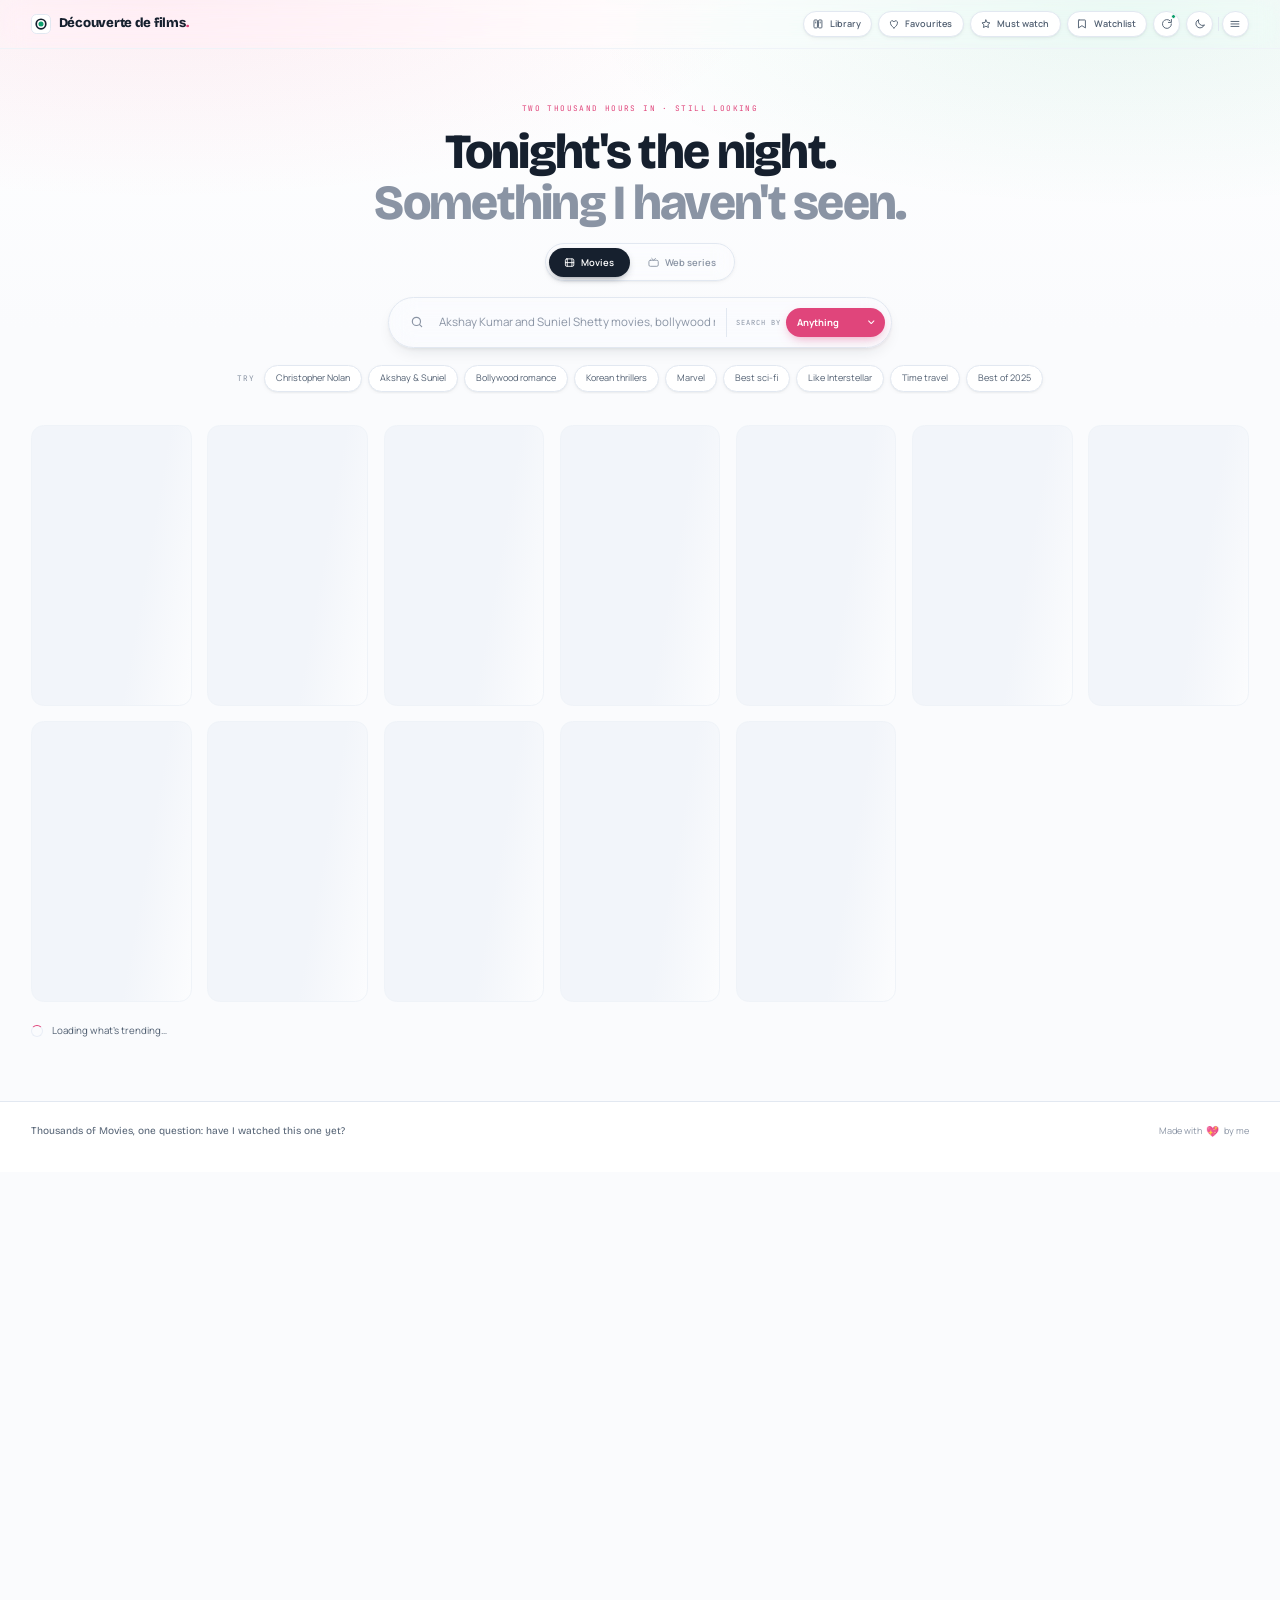
==== index.html @ 6367ec2e "first commit" ====
<!DOCTYPE html>
<html lang="en">
<head>
  <meta charset="UTF-8">
  <!-- viewport-fit=cover lets env(safe-area-inset-*) report real values, which
       keeps the header and the browse drawer clear of a notch rather than
       tucked underneath one. -->
  <meta name="viewport" content="width=device-width, initial-scale=1, viewport-fit=cover">
  <title>SidCinema</title>
  <meta name="description" content="Search movies and web series, and instantly see which ones I have already watched.">
  <meta name="theme-color" content="#fafbfd" id="themeColor">

  <script>
    // Runs before the stylesheet paints, so a dark session never flashes white.
    (function () {
      var saved = null;
      try { saved = localStorage.getItem("sidcinema-theme"); } catch (e) {}
      var dark = saved ? saved === "dark" : window.matchMedia("(prefers-color-scheme: dark)").matches;
      document.documentElement.dataset.theme = dark ? "dark" : "light";
      document.documentElement.dataset.bsTheme = dark ? "dark" : "light";
    })();
  </script>

  <link rel="icon" type="image/png" href="https://e1.pngegg.com/pngimages/974/699/png-clipart-movies-and-popcorn-folder-icon-movies-thumbnail.png">

  <link rel="preconnect" href="https://fonts.googleapis.com">
  <link rel="preconnect" href="https://fonts.gstatic.com" crossorigin>
  <link rel="preconnect" href="https://api.themoviedb.org">
  <link rel="preconnect" href="https://image.tmdb.org">

  <link href="https://cdn.jsdelivr.net/npm/bootstrap@5.3.3/dist/css/bootstrap.min.css" rel="stylesheet">
  <link href="https://fonts.googleapis.com/css2?family=Bricolage+Grotesque:opsz,wght@12..96,600;12..96,800&family=JetBrains+Mono:wght@400;500;700&family=Manrope:wght@400;500;600;700&display=swap" rel="stylesheet">
  <link rel="stylesheet" href="css/style.css">

  <link rel="modulepreload" href="js/pages/search.js">
  <link rel="modulepreload" href="js/config.js">
</head>

<body>
  <div class="wash" aria-hidden="true"></div>

  <header class="topbar">
    <div class="wrap topbar__inner">
      <a class="wordmark" href="index.html"
         title="D&eacute;couverte de films &mdash; French for &ldquo;Movie Discovery&rdquo;">
        <img class="wordmark__mark" src="assets/images/favicon.svg" alt="" aria-hidden="true" width="28" height="28">
        <span class="wordmark__text"><span class="wordmark__long">D&eacute;couverte de films</span><span class="wordmark__brief">D&eacute;couverte</span><span class="wordmark__dot">.</span></span>
        <span class="wordmark__gloss" aria-hidden="true">French for "Movie Discovery"</span>
      </a>

      <!-- Built by js/ui/nav.js from one list, so every page carries the same
           destinations and adding one is a change in a single file. -->
      <div class="topbar__tools" id="navTools"></div>
    </div>
  </header>

  <section class="hero">
    <div class="wrap hero__inner">
      <p class="hero__eyebrow">Two thousand hours in &middot; still looking</p>
      <h1 class="hero__title">Tonight's the night.<br><em>Something I haven't seen.</em></h1>

      <div class="modeswitch" role="group" aria-label="Choose what to search">
        <button type="button" class="modeswitch__btn is-active" data-media="movie">
          <svg viewBox="0 0 24 24" aria-hidden="true">
            <rect x="3" y="4" width="18" height="16" rx="3"/><path d="M7 4v16M17 4v16M3 12h18"/>
          </svg>
          Movies
        </button>
        <button type="button" class="modeswitch__btn" data-media="tv">
          <svg viewBox="0 0 24 24" aria-hidden="true">
            <rect x="2" y="7" width="20" height="13" rx="3"/><path d="m8 3 4 4 4-4"/>
          </svg>
          Web series
        </button>
      </div>

      <!-- One bar, one row. The magnifier submits, Enter submits, and the
           dropdown says what the phrase IS - which is the other half of choosing
           a TMDB endpoint. Options come from js/search/scope.js. -->
      <form class="searchbox" id="searchForm" autocomplete="off" role="search">
        <label class="visually-hidden" for="searchInput">Search</label>

        <button class="searchbox__go" type="submit" aria-label="Search">
          <svg viewBox="0 0 24 24" aria-hidden="true"><circle cx="11" cy="11" r="7"/><path d="m20 20-3.5-3.5"/></svg>
        </button>

        <input class="searchbox__input" id="searchInput" type="search"
               placeholder="Akshay Kumar movies, bollywood romantic movies&hellip;"
               maxlength="160" aria-describedby="searchHint"
               role="combobox" aria-expanded="false" aria-controls="peopleList"
               aria-autocomplete="list" autocapitalize="off" spellcheck="false">

        <button class="searchbox__clear" id="searchClear" type="button" hidden aria-label="Clear search">
          <svg viewBox="0 0 24 24" aria-hidden="true"><path d="M18 6 6 18M6 6l12 12"/></svg>
        </button>

        <div class="scopepick">
          <label class="scopepick__label" for="scopeSelect">Search by</label>
          <select class="scopepick__select" id="scopeSelect"></select>
          <svg class="scopepick__caret" viewBox="0 0 24 24" aria-hidden="true"><path d="m6 9 6 6 6-6"/></svg>
        </div>

        <!-- Name suggestions from my own people sheet rather than TMDB. Only
             shown under the Person scope, because that sheet is the only local
             list the app holds. -->
        <div class="acbox" id="peopleBox" hidden>
          <ul class="acbox__list" id="peopleList" role="listbox" aria-label="Matching people"></ul>
        </div>
      </form>

      <div class="suggestions" aria-label="Example searches">
        <div class="suggestions__row" id="suggestions">
          <span class="suggestions__label" id="searchHint">Try</span>
        </div>
      </div>
    </div>
  </section>

  <main class="wrap results" id="results">
    <div class="toolbar" id="toolbar" hidden>
      <div class="toolbar__head">
        <div>
          <!-- Above the headline on purpose. It answers "why am I looking at
               this?", and an explanation printed underneath the thing it
               explains has already been read too late. -->
          <p class="toolbar__fixed" id="resultsCorrected" hidden></p>
          <h2 class="toolbar__title" id="resultsHeadline">Trending this week</h2>
        </div>

        <div class="coverage" id="coverage" hidden>
          <div class="coverage__numbers">
            <span class="coverage__seen" id="coverageSeen">0</span>
            <span class="coverage__of">of</span>
            <span class="coverage__total" id="coverageTotal">0</span>
            <span class="coverage__word">seen</span>
          </div>
          <div class="coverage__track" role="img" aria-label="Share of these results I have watched">
            <div class="coverage__fill" id="coverageFill" style="width:0%"></div>
          </div>
        </div>
      </div>

      <div class="activefilters" id="activeFilters" hidden></div>

      <div class="toolbar__controls">
        <div class="segmented" role="group" aria-label="Filter by watch status">
          <button type="button" class="segmented__btn is-active" data-filter="all">All</button>
          <button type="button" class="segmented__btn" data-filter="watched">Watched</button>
          <button type="button" class="segmented__btn" data-filter="unwatched">Unwatched</button>
        </div>

        <label class="sortfield">
          <span>Sort</span>
          <select id="sortSelect" aria-label="Sort results">
            <option value="relevance">Relevance</option>
            <option value="rating">Rating</option>
            <option value="newest">Newest</option>
            <option value="oldest">Oldest</option>
            <option value="alpha">A &ndash; Z</option>
          </select>
        </label>
      </div>
    </div>

    <div class="grid" id="skeletonGrid" hidden aria-hidden="true">
      <div class="skeleton"></div><div class="skeleton"></div><div class="skeleton"></div>
      <div class="skeleton"></div><div class="skeleton"></div><div class="skeleton"></div>
      <div class="skeleton"></div><div class="skeleton"></div><div class="skeleton"></div>
      <div class="skeleton"></div><div class="skeleton"></div><div class="skeleton"></div>
    </div>

    <div class="loading-line" id="loadingLine" hidden>
      <span class="spinner" aria-hidden="true"></span>
      <span id="loadingText">Reading the search&hellip;</span>
    </div>

    <div class="sections" id="resultSections" aria-live="polite"></div>

    <div class="loadmore" id="loadMoreRow" hidden>
      <button type="button" class="btn-ghost" id="loadMoreBtn">Load more</button>
    </div>

    <div class="state" id="stateBox" hidden>
      <div class="state__icon" id="stateIcon" aria-hidden="true"></div>
      <h3 class="state__title" id="stateTitle"></h3>
      <p class="state__text" id="stateText"></p>
      <button class="btn-ghost" id="stateAction" type="button" hidden></button>
    </div>
  </main>

  <footer class="footer">
    <div class="wrap footer__inner">
      <p class="footer__line">Thousands of Movies, one question: have I watched this one yet?</p>
      <p class="footer__made">Made with <span class="footer__heart">&#128150;</span> by me</p>
    </div>
  </footer>

  <div class="scrim" id="scrim" hidden></div>

  <aside class="panel" id="filterPanel" hidden aria-label="Browse the catalogue">
    <div class="panel__head">
      <div>
        <p class="panel__eyebrow">Browse</p>
        <h2 class="panel__title">The whole catalogue</h2>
      </div>
      <button type="button" class="panel__close" id="panelClose" aria-label="Close">
        <svg viewBox="0 0 24 24" aria-hidden="true"><path d="M18 6 6 18M6 6l12 12"/></svg>
      </button>
    </div>

    <p class="panel__hint">Every title on TMDB, narrowed by what you pick. Nothing to type.</p>

    <div class="panel__body" id="panelFields"></div>

    <div class="panel__foot">
      <button type="button" class="panel__clear" id="panelClear" hidden>Clear all</button>
      <button type="button" class="panel__apply" id="panelApply">Show results</button>
    </div>
  </aside>

  <div class="modal fade" id="detailModal" tabindex="-1" aria-labelledby="modalTitle" aria-hidden="true">
    <div class="modal-dialog modal-dialog-centered modal-xl modal-dialog-scrollable">
      <div class="modal-content detail">
        <button type="button" class="detail__close" data-bs-dismiss="modal" aria-label="Close">
          <svg viewBox="0 0 24 24" aria-hidden="true"><path d="M18 6 6 18M6 6l12 12"/></svg>
        </button>
        <div class="detail__body" id="detailBody"></div>
      </div>
    </div>
  </div>

  <script src="https://cdn.jsdelivr.net/npm/bootstrap@5.3.3/dist/js/bootstrap.bundle.min.js" defer></script>
  <script type="module">
    import { start } from "./js/pages/search.js";
    start();
  </script>
</body>
</html>
---- css/style.css ----
/* Marquee - light and dark themes */
/* Green is reserved: it only ever means "already watched". Gold is only for */
/* ratings, raspberry only for interaction. */
/* Every colour is a token. Adding [data-theme="dark"] overrides below is the */
/* only thing needed to reskin the whole app, so never hardcode a hex here. */

/* The browser's own [hidden] rule is a user-agent style, so any author rule
   that sets display - .grid, .loading-line, .loadmore - silently outranks it
   and the element keeps its box. Every hidden panel in this app carries such a
   class, so without this the skeleton grid alone leaves ~1200px of blank space
   under the toolbar at all times. */
[hidden] { display: none !important; }

/* --- tokens: light --- */
:root {
  --paper:      #fafbfd;
  --card:       #ffffff;
  --tint:       #f2f5fa;
  --tint-2:     #e9eef6;
  --line:       #e2e8f1;
  --line-soft:  #eff3f8;

  --ink:        #16202e;
  --ink-soft:   #526072;
  --muted:      #8a94a4;

  --seen:       #0e9f6e;
  --seen-deep:  #06805a;
  --seen-tint:  #e4f7ef;
  --seen-wash:  #f1fbf7;

  --gold:       #b57a12;
  --gold-tint:  #fdf3e0;
  --gold-line:  #f0d9a8;
  --gold-ink:   #7a5308;

  --accent:     #e0457b;
  --accent-deep:#c42e63;
  --accent-tint:#fdedf3;

  --danger:     #e5484d;

  /* Bare channels, for rgba() with a variable alpha. */
  --seen-rgb:   14, 159, 110;
  --accent-rgb: 224, 69, 123;
  --shade-rgb:  22, 32, 46;

  /* Surfaces that are not simply --card. */
  --wash-top:   #ffffff;
  --glass:      var(--glass);
  --shimmer:    #ffffff;
  --on-ink:     #ffffff;
  --on-accent:  #ffffff;
  --on-seen:    #ffffff;
  --seen-bar:   #46c79a;
  --fade-rgb:   255, 255, 255;

  --radius-sm:  12px;
  --radius:     18px;
  --radius-lg:  26px;

  --search-max: 720px;

  --shadow-sm:  0 1px 2px rgba(var(--shade-rgb), 0.05), 0 2px 6px rgba(var(--shade-rgb), 0.04);
  --shadow:     0 2px 5px rgba(var(--shade-rgb), 0.05), 0 10px 24px -10px rgba(var(--shade-rgb), 0.14);
  --shadow-lg:  0 4px 10px rgba(var(--shade-rgb), 0.06), 0 22px 44px -16px rgba(var(--shade-rgb), 0.2);

  --font-display: "Bricolage Grotesque", "Segoe UI", system-ui, sans-serif;
  --font-body:    "Manrope", -apple-system, "Segoe UI", system-ui, sans-serif;
  --font-mono:    "JetBrains Mono", ui-monospace, "SF Mono", Menlo, monospace;

  --ease: cubic-bezier(0.22, 1, 0.36, 1);
}

/* --- tokens: dark --- */
/* Set on <html> by the inline script in index.html before first paint. */
[data-theme="dark"] {
  --paper:      #0d1117;
  --card:       #151b24;
  --tint:       #1b2230;
  --tint-2:     #232c3b;
  --line:       #2a3444;
  --line-soft:  #202836;

  --ink:        #e9eef6;
  --ink-soft:   #a7b3c4;
  --muted:      #7e8998;

  /* Lifted, because the light green disappears against a dark surface. */
  --seen:       #2ec98f;
  --seen-deep:  #56dda8;
  --seen-tint:  #10322a;
  --seen-wash:  #111d1c;

  --gold:       #e3b25c;
  --gold-tint:  #2b2214;
  --gold-line:  #4c3c1e;
  --gold-ink:   #f0cd8c;

  --accent:     #f4638f;
  --accent-deep:#ff85aa;
  --accent-tint:#2e1622;

  --danger:     #ff6369;

  --seen-rgb:   46, 201, 143;
  --accent-rgb: 244, 99, 143;
  --shade-rgb:  0, 0, 0;

  --wash-top:   #141c27;
  --glass:      rgba(15, 20, 28, 0.84);
  --shimmer:    #242e3d;
  --on-ink:     #0d1117;
  --on-accent:  #2a0a15;
  --on-seen:    #052018;
  --seen-bar:   #66e0b2;
  --fade-rgb:   21, 27, 36;

  /* Dark surfaces swallow soft shadows, so these lean on depth instead. */
  --shadow-sm:  0 1px 2px rgba(0, 0, 0, 0.4), 0 2px 6px rgba(0, 0, 0, 0.3);
  --shadow:     0 2px 5px rgba(0, 0, 0, 0.45), 0 10px 24px -10px rgba(0, 0, 0, 0.7);
  --shadow-lg:  0 4px 10px rgba(0, 0, 0, 0.5), 0 22px 44px -16px rgba(0, 0, 0, 0.85);

  color-scheme: dark;
}

/* Themes cross-fade instead of snapping, but only while the toggle is armed, */
/* so page load and hovers stay instant. */
.is-theming, .is-theming * {
  transition: background-color 0.32s var(--ease), border-color 0.32s var(--ease),
              color 0.32s var(--ease) !important;
}

/* --- base --- */
* { box-sizing: border-box; }

/* --- overall scale -------------------------------------------------------
   Everything was drawn a size too large: at 100% in a laptop browser the cards
   and headings ate the screen, and the layout only came right once you zoomed
   the browser out to about 70%. Rather than re-tune several hundred px values
   one at a time - and get some of them wrong - the whole page is scaled by
   that same factor, which is what the browser zoom was doing anyway.

   `zoom` and not `transform: scale()`: zoom reflows, so the card grid gains
   columns and text rewraps at the new size. A transform would shrink a fixed
   layout and leave dead space around it.

   Only on screens big enough to have the problem. Phones and tablets already
   fit, and shrinking them further would make the text unreadable. Media
   queries still measure the real viewport, so every breakpoint below is
   unaffected, and fixed-position elements - the modal, the sticky header -
   still fill the screen properly. Both verified in a browser.

   One number, so it is easy to tune. */
:root { --ui-scale: 0.7; }

@media (min-width: 1024px) {
  body { zoom: var(--ui-scale); }
}

body {
  margin: 0;
  /* 100vh on a phone means "the viewport with the browser chrome hidden", so
     it is always taller than what is actually visible and leaves a dead strip
     under the footer. dvh is the real number; vh stays as the fallback for
     anything that does not know the unit. */
  min-height: 100vh;
  min-height: 100dvh;
  background: var(--paper);
  color: var(--ink);
  font-family: var(--font-body);
  font-size: 15px;
  line-height: 1.6;
  -webkit-font-smoothing: antialiased;
  /* Stops iOS enlarging body text when the phone is turned to landscape,
     which otherwise reflows the card grid mid-rotation. */
  -webkit-text-size-adjust: 100%;
  text-size-adjust: 100%;
  overflow-x: hidden;
}

a { color: inherit; text-decoration: none; }
button { font-family: inherit; }

:focus-visible {
  outline: 2px solid var(--accent);
  outline-offset: 3px;
  border-radius: 6px;
}

svg { fill: none; stroke: currentColor; stroke-width: 1.9; stroke-linecap: round; stroke-linejoin: round; }

/* Full-bleed container. Only the hero column is width-capped.
   The max() is for a phone held sideways: the safe-area inset is the width of
   the notch or the rounded corner, and without it the first card in every row
   sits underneath one. On every other device both insets are 0 and this is
   exactly the clamp it was before. */
.wrap {
  width: 100%;
  padding-left: max(clamp(16px, 3.5vw, 56px), env(safe-area-inset-left));
  padding-right: max(clamp(16px, 3.5vw, 56px), env(safe-area-inset-right));
}

/* Soft ambient wash behind the hero. */
/* Bootstrap supplies this, but it arrives from a CDN. If that request is slow
   or blocked, every "hidden" form label becomes visible text in the middle of
   the layout - so it is defined here too. */
.visually-hidden {
  position: absolute !important;
  width: 1px;
  height: 1px;
  padding: 0;
  margin: -1px;
  overflow: hidden;
  clip: rect(0, 0, 0, 0);
  white-space: nowrap;
  border: 0;
}

.wash {
  position: fixed;
  inset: 0 0 auto 0;
  height: 760px;
  pointer-events: none;
  z-index: 0;
  background:
    radial-gradient(70% 55% at 12% 0%, rgba(var(--accent-rgb), 0.09), transparent 68%),
    radial-gradient(60% 50% at 88% 4%, rgba(var(--seen-rgb), 0.08), transparent 70%),
    linear-gradient(180deg, var(--wash-top) 0%, var(--paper) 62%);
}

/* --- header --- */
.topbar {
  position: sticky;
  top: 0;
  z-index: 60;
  background: var(--glass);
  backdrop-filter: blur(16px) saturate(140%);
  -webkit-backdrop-filter: blur(16px) saturate(140%);
  border-bottom: 1px solid var(--line-soft);
}

.topbar__inner {
  display: flex;
  align-items: center;
  justify-content: space-between;
  height: 68px;
}

.wordmark { display: inline-flex; align-items: center; gap: 11px; }

/* An image now, not a drawn ring. object-fit keeps a non-square source from
   stretching, and the tinted background stands in if the remote file never
   arrives, so the wordmark never collapses to bare text. */
.wordmark__mark {
  width: 28px;
  height: 28px;
  flex: none;
  border-radius: 8px;
  object-fit: cover;
  background: var(--tint);
  border: 1px solid var(--line);
}

.wordmark__text {
  font-family: var(--font-display);
  font-weight: 800;
  font-size: 19px;
  letter-spacing: -0.02em;
  /* The header is one row. A wordmark allowed to wrap takes the row height
     with it and pushes the tools off the edge. */
  white-space: nowrap;
}
/* Only the full stop is accented. It used to be "any span in here", which
   stopped being specific enough once the name had two spellings. */
.wordmark__dot { color: var(--accent); }
.wordmark__brief { display: none; }

.topbar__tools { display: inline-flex; align-items: center; gap: 9px; }

.icon-btn {
  position: relative;
  width: 38px;
  height: 38px;
  display: grid;
  place-items: center;
  border-radius: 50%;
  border: 1px solid var(--line);
  background: var(--card);
  color: var(--ink-soft);
  cursor: pointer;
  box-shadow: var(--shadow-sm);
  transition: color 0.2s, border-color 0.2s, box-shadow 0.2s, transform 0.2s var(--ease);
}
.icon-btn:hover {
  color: var(--ink);
  border-color: var(--accent);
  box-shadow: var(--shadow);
  transform: translateY(-1px);
}
.icon-btn:active { transform: translateY(0); }

/* A pill rather than a circle, because this one goes somewhere and the label
   is what makes that obvious. The text drops on narrow screens; the icon and
   the tooltip still carry the meaning. */
.icon-btn--label {
  width: auto;
  gap: 8px;
  grid-auto-flow: column;
  padding: 0 15px 0 12px;
  border-radius: 999px;
  text-decoration: none;
  font-size: 13px;
  font-weight: 600;
}
.icon-btn--label .icon-btn__text { white-space: nowrap; }
.icon-btn--label:hover { color: var(--accent-deep); }
.icon-btn--label[aria-current="page"] {
  background: var(--accent-tint);
  border-color: var(--accent);
  color: var(--accent-deep);
}

@media (max-width: 720px) {
  .icon-btn--label { width: 38px; padding: 0; }
  .icon-btn--label .icon-btn__text { display: none; }
}
.icon-btn svg {
  width: 17px;
  height: 17px;
  fill: none;
  stroke: currentColor;
  stroke-width: 1.9;
  stroke-linecap: round;
  stroke-linejoin: round;
}

/* A green pip means the watch history loaded; red means it did not. */
.icon-btn__dot {
  position: absolute;
  top: 4px;
  right: 4px;
  width: 7px;
  height: 7px;
  border-radius: 50%;
  background: var(--seen);
  border: 1.5px solid var(--card);
}
.icon-btn__dot[data-state="error"] { background: var(--danger); }
.icon-btn.is-busy svg { animation: spin 0.9s linear infinite; }

/* Only one of the two icons is ever mounted; the other is scaled out. */
.theme-btn svg {
  grid-area: 1 / 1;
  transition: transform 0.4s var(--ease), opacity 0.25s;
}
.theme-btn__moon { transform: rotate(0deg) scale(1); opacity: 1; }
.theme-btn__sun  { transform: rotate(-70deg) scale(0.4); opacity: 0; }
[data-theme="dark"] .theme-btn__moon { transform: rotate(70deg) scale(0.4); opacity: 0; }
[data-theme="dark"] .theme-btn__sun  { transform: rotate(0deg) scale(1); opacity: 1; }
.theme-btn:hover { color: var(--gold); border-color: var(--gold); }

/* --- hero --- */
.hero {
  position: relative;
  /* Above .results, which is also positioned and comes later in the document.
     While both sat at z-index 1 the later one won, and since the suggestion
     dropdown is sealed inside this element's stacking context it could never
     climb out - the divider line, the headline and the first row of cards all
     painted straight over it, however high its own z-index went. Ranking the
     two sections is what actually decides it. Still well under the sticky
     header at 60, which should keep winning. */
  z-index: 20;
  padding: clamp(40px, 6vw, 82px) 0 44px;
}

.hero__inner {
  display: flex;
  flex-direction: column;
  align-items: center;
  text-align: center;
}

.hero__eyebrow {
  font-family: var(--font-mono);
  font-size: 11px;
  letter-spacing: 0.18em;
  text-transform: uppercase;
  color: var(--accent);
  margin: 0 0 18px;
}

.hero__title {
  font-family: var(--font-display);
  font-weight: 800;
  font-size: clamp(38px, 5.6vw, 70px);
  line-height: 1.04;
  letter-spacing: -0.035em;
  margin: 0 0 20px;
}
.hero__title em {
  font-style: normal;
  color: var(--muted);
}


/* Movies or series. Sets what the next search looks through. */
.modeswitch {
  display: inline-flex;
  gap: 4px;
  padding: 5px;
  margin-bottom: 22px;
  border-radius: 999px;
  border: 1px solid var(--line);
  background: var(--glass);
  backdrop-filter: blur(14px) saturate(140%);
  -webkit-backdrop-filter: blur(14px) saturate(140%);
  box-shadow: var(--shadow-sm);
}

.modeswitch__btn {
  display: inline-flex;
  align-items: center;
  gap: 8px;
  border: 0;
  background: none;
  color: var(--muted);
  font-size: 13.5px;
  font-weight: 600;
  padding: 10px 22px;
  border-radius: 999px;
  cursor: pointer;
  transition: color 0.2s, background 0.25s var(--ease);
}
.modeswitch__btn svg { width: 16px; height: 16px; }
.modeswitch__btn:hover { color: var(--ink); }
.modeswitch__btn.is-active {
  background: var(--ink);
  color: var(--on-ink);
  box-shadow: 0 5px 14px -7px rgba(var(--shade-rgb), 0.8);
}

/* Search by, inside the bar.
   It was a row of buttons above the input, which made the hero ask two
   questions of equal size before you could type anything. As a dropdown it
   reads as what it is: a setting on the search, not a decision before it. */
.scopepick {
  position: relative;
  display: flex;
  align-items: center;
  gap: 8px;
  padding-left: 12px;
  margin-left: 4px;
  border-left: 1px solid var(--line);
  flex-shrink: 0;
}

.scopepick__label {
  font-family: var(--font-mono);
  font-size: 10px;
  letter-spacing: 0.14em;
  text-transform: uppercase;
  color: var(--muted);
  margin: 0;
  white-space: nowrap;
  pointer-events: none;
}

.scopepick__select {
  appearance: none;
  -webkit-appearance: none;
  border: 0;
  /* The solid accent the Search button used to wear. That button is gone -
     the magnifier submits now - so the colour moves to the control that took
     its place, and the right-hand end of the bar keeps the weight it had. */
  background: var(--accent);
  color: var(--on-accent);
  font-family: inherit;
  font-size: 13.5px;
  font-weight: 700;
  padding: 10px 32px 10px 16px;
  border-radius: 999px;
  cursor: pointer;
  box-shadow: 0 6px 16px -6px rgba(var(--accent-rgb), 0.6);
  transition: background 0.2s, box-shadow 0.2s;
}
.scopepick__select:hover {
  background: var(--accent-deep);
  box-shadow: 0 10px 22px -8px rgba(var(--accent-rgb), 0.7);
}
.scopepick__select:focus-visible {
  outline: 2px solid var(--accent-deep);
  outline-offset: 2px;
}
/* The dropdown list itself is drawn by the OS, which does not inherit the
   accent - so the options are set back to normal page colours or they can
   land as white-on-white. */
.scopepick__select option {
  background: var(--card);
  color: var(--ink);
  font-weight: 600;
}

.scopepick__caret {
  position: absolute;
  right: 12px;
  width: 15px;
  height: 15px;
  fill: none;
  stroke: var(--on-accent);
  stroke-width: 2.4;
  stroke-linecap: round;
  stroke-linejoin: round;
  pointer-events: none;
}

/* The magnifier submits now, so it is a button rather than decoration. */
.searchbox__go {
  flex-shrink: 0;
  display: grid;
  place-items: center;
  width: 40px;
  height: 40px;
  border: 0;
  border-radius: 50%;
  background: none;
  color: var(--muted);
  cursor: pointer;
  transition: background 0.2s, color 0.2s;
}
.searchbox__go svg {
  width: 20px;
  height: 20px;
  fill: none;
  stroke: currentColor;
  stroke-width: 2;
  stroke-linecap: round;
}
.searchbox__go:hover { background: var(--accent-tint); color: var(--accent-deep); }
.searchbox__go:focus-visible { outline: 2px solid var(--accent); outline-offset: 2px; }

.searchbox {
  position: relative;
  /* The suggestion dropdown lives inside this box, and `backdrop-filter`
     below makes the box its own stacking context - so the dropdown's z-index
     only ranks it against its siblings IN HERE and cannot lift it over
     anything outside. The example chips below carry a mask-image, which is
     also a stacking context, and being later in the document they were
     painting straight over the top of the dropdown: the names were visible
     but every tap landed on a chip. This z-index ranks the two boxes against
     each other, which is the comparison that actually decides it. */
  z-index: 30;
  display: flex;
  align-items: center;
  gap: 12px;
  width: 100%;
  max-width: var(--search-max);
  padding: 9px 9px 9px 20px;
  border-radius: 999px;
  border: 1px solid var(--line);
  background: var(--glass);
  backdrop-filter: blur(18px) saturate(150%);
  -webkit-backdrop-filter: blur(18px) saturate(150%);
  box-shadow: var(--shadow);
  transition: border-color 0.25s var(--ease), box-shadow 0.25s var(--ease);
}
.searchbox:focus-within {
  border-color: var(--accent);
  box-shadow: var(--shadow-lg), 0 0 0 4px var(--accent-tint);
}


.searchbox__input {
  flex: 1;
  min-width: 0;
  border: 0;
  background: none;
  color: var(--ink);
  font-size: clamp(15px, 1.4vw, 16.5px);
  padding: 13px 0;
  outline: none;
  text-align: left;
}
.searchbox__input::placeholder { color: var(--muted); }
.searchbox__input::-webkit-search-cancel-button { display: none; }

.searchbox__clear {
  border: 0;
  background: var(--tint);
  color: var(--ink-soft);
  width: 30px;
  height: 30px;
  border-radius: 50%;
  display: grid;
  place-items: center;
  cursor: pointer;
  flex: none;
}
.searchbox__clear svg { width: 15px; height: 15px; }
.searchbox__clear:hover { background: var(--tint-2); color: var(--ink); }

/* --- name autocomplete ---
   Anchored to the bar rather than the page, so it stays put when the bar wraps
   on a narrow screen. z-index sits above the hero but below the header, which
   is sticky and has to keep winning. */
.acbox {
  position: absolute;
  top: calc(100% + 8px);
  left: 0;
  right: 0;
  z-index: 40;
  border-radius: var(--radius);
  border: 1px solid var(--line);
  background: var(--card);
  box-shadow: var(--shadow-lg);
  overflow: hidden;
  animation: acdrop 0.16s var(--ease) both;
}

@keyframes acdrop {
  from { opacity: 0; transform: translateY(-6px); }
  to   { opacity: 1; transform: translateY(0); }
}

.acbox__list {
  list-style: none;
  margin: 0;
  padding: 6px;
  max-height: min(46vh, 340px);
  overflow-y: auto;
  overscroll-behavior: contain;
  scrollbar-width: thin;
}

.acbox__item {
  display: flex;
  align-items: center;
  gap: 11px;
  padding: 10px 12px;
  border-radius: var(--radius-sm);
  cursor: pointer;
  text-align: left;
  color: var(--ink-soft);
  transition: background 0.14s, color 0.14s;
}

/* One highlight style for both the pointer and the arrow keys, so the list
   never shows two different "current" rows at once. */
.acbox__item:hover,
.acbox__item.is-active {
  background: var(--accent-tint);
  color: var(--accent-deep);
}

.acbox__name {
  flex: 1 1 auto;
  min-width: 0;
  font-size: 14.5px;
  font-weight: 500;
  color: var(--ink);
  white-space: nowrap;
  overflow: hidden;
  text-overflow: ellipsis;
}
/* The letters actually typed. Bolder, not coloured - colour here would fight
   the row highlight. */
.acbox__name b { font-weight: 800; color: inherit; }
.acbox__item:hover .acbox__name,
.acbox__item.is-active .acbox__name { color: var(--accent-deep); }

.suggestions {
  position: relative;
  z-index: 1;
  width: 100%;
  min-width: 0;
  max-width: 100%;
  margin-top: 22px;
  overflow-x: auto;
  overflow-y: hidden;
  scrollbar-width: none;
  -webkit-overflow-scrolling: touch;
  mask-image: linear-gradient(90deg, transparent 0, #000 24px, #000 calc(100% - 24px), transparent 100%);
  -webkit-mask-image: linear-gradient(90deg, transparent 0, #000 24px, #000 calc(100% - 24px), transparent 100%);
}
.suggestions::-webkit-scrollbar { display: none; }

/* While the name dropdown is open the chips underneath it are both redundant
   and in the way. Hidden rather than removed, so the hero does not jump a row
   taller and shorter on every keystroke. */
body.is-suggesting .suggestions {
  visibility: hidden;
  pointer-events: none;
}

.suggestions__row {
  display: flex;
  flex-wrap: nowrap;
  align-items: center;
  gap: 8px;
  width: max-content;
  margin: 0 auto;
  padding: 2px 24px;
}
.suggestions__label {
  flex: 0 0 auto;
  font-family: var(--font-mono);
  font-size: 11px;
  letter-spacing: 0.14em;
  text-transform: uppercase;
  color: var(--muted);
  margin-right: 4px;
}

.chip {
  flex: 0 0 auto;
  white-space: nowrap;
  border: 1px solid var(--line);
  background: var(--card);
  color: var(--ink-soft);
  border-radius: 999px;
  padding: 8px 16px;
  font-size: 13px;
  cursor: pointer;
  box-shadow: var(--shadow-sm);
  transition: color 0.18s, border-color 0.18s, background 0.18s, transform 0.18s var(--ease);
}
.chip:hover {
  color: var(--accent-deep);
  border-color: var(--accent);
  background: var(--accent-tint);
  transform: translateY(-2px);
}

.note {
  margin-top: 30px;
  padding: 15px 19px;
  border-radius: var(--radius);
  border: 1px solid var(--line);
  background: var(--card);
  color: var(--ink-soft);
  font-size: 14px;
  text-align: left;
  /* The hero is a centred flex column, so children shrink-to-fit rather than
     stretch. Without width:100% this box sizes to its max-width and hangs off
     both edges of a narrow screen. */
  width: 100%;
  max-width: 760px;
  overflow-wrap: anywhere;
  box-shadow: var(--shadow-sm);
}
.note--warn {
  border-color: var(--gold-line);
  background: var(--gold-tint);
  color: var(--gold-ink);
}
.note code {
  font-family: var(--font-mono);
  font-size: 12.5px;
  background: rgba(var(--shade-rgb), 0.07);
  padding: 2px 6px;
  border-radius: 5px;
  color: var(--ink);
}

/* --- toolbar --- */
.results { position: relative; z-index: 1; padding-bottom: 80px; }

.toolbar {
  border-top: 1px solid var(--line);
  padding-top: 28px;
  margin-bottom: 26px;
}

.toolbar__head {
  display: flex;
  align-items: flex-end;
  justify-content: space-between;
  gap: 28px;
  flex-wrap: wrap;
}

.toolbar__title {
  font-family: var(--font-display);
  font-weight: 700;
  font-size: clamp(23px, 2.4vw, 32px);
  letter-spacing: -0.025em;
  margin: 0;
}

/* The "did you mean" line.
   Green because green already means "this is resolved" everywhere else in the
   app, and a correction that worked is exactly that. Centred and set on its
   own row above the headline so it reads as a short announcement rather than
   a caption hanging off the title. */
.toolbar__fixed {
  display: flex;
  align-items: center;
  justify-content: center;
  gap: 8px;
  margin: 0 0 12px;
  padding: 9px 16px;
  border-radius: var(--radius-sm);
  border: 1px solid rgba(var(--seen-rgb), 0.32);
  background: var(--seen-tint);
  color: var(--seen-deep);
  font-size: 13.5px;
  font-weight: 600;
  line-height: 1.45;
  text-align: center;
}
.toolbar__fixed::before {
  content: "\2713";
  flex: none;
  font-weight: 800;
  color: var(--seen);
}
/* The name that was actually searched. The rest of the sentence is context;
   this is the part worth reading. */
.toolbar__fixed b { font-weight: 800; }

/* How much of this result set is already watched. */
.coverage { min-width: 210px; }

.coverage__numbers {
  display: flex;
  align-items: baseline;
  gap: 7px;
  font-family: var(--font-mono);
  margin-bottom: 9px;
}
.coverage__seen  { font-size: 26px; font-weight: 700; color: var(--seen-deep); line-height: 1; }
.coverage__of    { font-size: 12px; color: var(--muted); }
.coverage__total { font-size: 15px; color: var(--ink-soft); }
.coverage__word  { font-size: 11px; color: var(--muted); text-transform: uppercase; letter-spacing: 0.14em; }

.coverage__track {
  height: 6px;
  border-radius: 999px;
  background: var(--tint-2);
  overflow: hidden;
}
.coverage__fill {
  height: 100%;
  border-radius: 999px;
  background: linear-gradient(90deg, var(--seen-bar), var(--seen));
  transition: width 0.6s var(--ease);
}

.toolbar__controls {
  display: flex;
  align-items: center;
  justify-content: space-between;
  gap: 16px;
  flex-wrap: wrap;
  margin-top: 22px;
}

.segmented {
  display: inline-flex;
  padding: 4px;
  gap: 2px;
  border-radius: 999px;
  border: 1px solid var(--line);
  background: var(--card);
  box-shadow: var(--shadow-sm);
}
.segmented__btn {
  border: 0;
  background: none;
  color: var(--muted);
  font-size: 13px;
  font-weight: 600;
  padding: 8px 18px;
  border-radius: 999px;
  cursor: pointer;
  transition: color 0.18s, background 0.18s;
}
.segmented__btn:hover { color: var(--ink); }
.segmented__btn.is-active { background: var(--ink); color: var(--on-ink); }
.segmented__btn[data-filter="watched"].is-active { background: var(--seen); color: var(--on-seen); }

.sortfield {
  display: inline-flex;
  align-items: center;
  gap: 9px;
  font-family: var(--font-mono);
  font-size: 11px;
  letter-spacing: 0.14em;
  text-transform: uppercase;
  color: var(--muted);
}
.sortfield select {
  font-family: var(--font-body);
  font-size: 13.5px;
  letter-spacing: 0;
  text-transform: none;
  color: var(--ink);
  background: var(--card);
  border: 1px solid var(--line);
  border-radius: 999px;
  padding: 9px 15px;
  cursor: pointer;
  box-shadow: var(--shadow-sm);
}
.sortfield select:hover { border-color: var(--muted); }


.hamburger.is-active { border-color: var(--accent); background: var(--accent-tint); color: var(--accent-deep); }
/* --- browse panel --- */
.scrim {
  position: fixed;
  inset: 0;
  z-index: 60;
  background: rgba(var(--shade-rgb), 0.42);
  opacity: 0;
  transition: opacity 0.26s var(--ease);
}
.scrim.is-open { opacity: 1; }

.panel {
  position: fixed;
  top: 0;
  left: 0;
  bottom: 0;
  z-index: 61;
  width: min(340px, 88vw);
  display: flex;
  flex-direction: column;
  background: var(--card);
  border-right: 1px solid var(--line);
  box-shadow: var(--shadow-lg);
  transform: translateX(-100%);
  transition: transform 0.28s var(--ease);
}
.panel.is-open { transform: translateX(0); }

.panel__head {
  display: flex;
  align-items: flex-start;
  justify-content: space-between;
  gap: 12px;
  padding: 22px 20px 0;
}

.panel__eyebrow {
  font-family: var(--font-mono);
  font-size: 11px;
  letter-spacing: 0.16em;
  text-transform: uppercase;
  color: var(--accent);
  margin: 0 0 4px;
}

.panel__title {
  font-family: var(--font-display);
  font-weight: 700;
  font-size: 21px;
  letter-spacing: -0.02em;
  margin: 0;
}

.panel__close {
  flex: 0 0 auto;
  width: 32px;
  height: 32px;
  display: inline-flex;
  align-items: center;
  justify-content: center;
  border: 1px solid var(--line);
  border-radius: 10px;
  background: var(--card);
  color: var(--ink-soft);
  cursor: pointer;
}
.panel__close svg { width: 16px; height: 16px; fill: none; stroke: currentColor; stroke-width: 2; stroke-linecap: round; }
.panel__close:hover { color: var(--accent-deep); border-color: var(--accent); }

.panel__hint {
  padding: 10px 20px 0;
  margin: 0;
  font-size: 13px;
  line-height: 1.5;
  color: var(--muted);
}

.panel__body {
  flex: 1 1 auto;
  overflow-y: auto;
  padding: 20px;
  display: flex;
  flex-direction: column;
  gap: 16px;
}

.panel__foot {
  display: flex;
  gap: 10px;
  padding: 16px 20px;
  border-top: 1px solid var(--line-soft);
}

.panel__clear,
.panel__apply {
  flex: 1 1 auto;
  border-radius: 999px;
  padding: 11px 16px;
  font-size: 13.5px;
  font-weight: 600;
  cursor: pointer;
  transition: opacity 0.18s, border-color 0.18s, color 0.18s;
}
.panel__clear {
  border: 1px solid var(--line);
  background: var(--card);
  color: var(--ink-soft);
}
.panel__clear:hover { color: var(--accent-deep); border-color: var(--accent); }
.panel__apply {
  border: 0;
  background: var(--ink);
  color: var(--on-ink);
}
.panel__apply:hover { opacity: 0.88; }

/* --- active filter chips --- */
.activefilters {
  display: flex;
  flex-wrap: wrap;
  align-items: center;
  gap: 8px;
  margin-top: 20px;
}

.loadmore {
  display: flex;
  justify-content: center;
  margin-top: 36px;
}

/* Cards added by "Load more" animate individually. The page-load stagger is
   deliberately not reused: it delays the last card by half a second, which on
   an append reads as lag rather than polish. */
.card.is-new { animation: rise 0.34s var(--ease) both; animation-delay: 0ms; }

/* --- result sections --- */
.sections { display: flex; flex-direction: column; gap: 44px; }

/* A filter change keeps the current cards on screen and just dims them, so a
   fast round trip does not read as a full page reload. */
.sections.is-refreshing {
  opacity: 0.45;
  pointer-events: none;
  transition: opacity 0.18s var(--ease);
}/* Upcoming titles: dated, not yet watchable, so gold rather than green.
   Sits opposite the watched badge, which owns the top-left corner. */
.card__soon {
  position: absolute;
  top: 10px;
  right: 10px;
  font-family: var(--font-mono);
  font-size: 10px;
  letter-spacing: 0.12em;
  text-transform: uppercase;
  padding: 5px 9px;
  border-radius: 999px;
  border: 1px solid var(--gold-line);
  background: var(--gold-tint);
  color: var(--gold-ink);
}

.card__release {
  font-family: var(--font-mono);
  font-size: 11.5px;
  color: var(--gold-ink);
  margin: 0 0 6px;
}

/* --- grid and cards --- */
.grid {
  display: grid;
  grid-template-columns: repeat(auto-fill, minmax(220px, 1fr));
  gap: 22px;
}

.card {
  position: relative;
  display: flex;
  flex-direction: column;
  border-radius: var(--radius);
  border: 1px solid var(--line);
  background: var(--card);
  overflow: hidden;
  cursor: pointer;
  text-align: left;
  box-shadow: var(--shadow-sm);
  transition: transform 0.32s var(--ease), border-color 0.28s, box-shadow 0.32s var(--ease);
  animation: rise 0.5s var(--ease) both;
}
.card:hover {
  transform: translateY(-6px);
  border-color: var(--tint-2);
  box-shadow: var(--shadow-lg);
}

/* Watched: a solid green edge plus a green wash across the whole card. */
.card.is-watched {
  border: 2px solid var(--seen);
  background:
    linear-gradient(180deg, rgba(var(--seen-rgb), 0.16) 0%, rgba(var(--seen-rgb), 0.06) 42%, rgba(var(--seen-rgb), 0) 78%),
    var(--seen-wash);
  box-shadow: 0 0 0 4px rgba(var(--seen-rgb), 0.11), 0 12px 26px -16px rgba(6, 128, 90, 0.65);
}
.card.is-watched:hover {
  border-color: var(--seen-deep);
  box-shadow: 0 0 0 5px rgba(var(--seen-rgb), 0.16), 0 26px 48px -20px rgba(6, 128, 90, 0.7);
}

.card__poster {
  position: relative;
  aspect-ratio: 2 / 3;
  overflow: hidden;
  background: var(--tint);
}
.card__poster img {
  width: 100%;
  height: 100%;
  object-fit: cover;
  display: block;
  transition: transform 0.6s var(--ease);
}
.card:hover .card__poster img { transform: scale(1.06); }

.card__noposter {
  position: absolute;
  inset: 0;
  display: grid;
  place-items: center;
  text-align: center;
  padding: 20px;
  font-family: var(--font-display);
  font-size: 15px;
  color: var(--muted);
}

.card__badge {
  position: absolute;
  top: 12px;
  left: 12px;
  display: inline-flex;
  align-items: center;
  gap: 5px;
  padding: 5px 11px 5px 8px;
  border-radius: 999px;
  background: var(--seen);
  color: var(--on-seen);
  font-family: var(--font-mono);
  font-size: 10.5px;
  font-weight: 700;
  letter-spacing: 0.08em;
  text-transform: uppercase;
  box-shadow: 0 4px 12px -4px rgba(6, 128, 90, 0.75);
}
.card__badge svg { width: 12px; height: 12px; stroke-width: 3; }

/* --- what my own list calls it -------------------------------------------
   Only on watched cards. TMDB's title and my sheet's Name often differ - a
   regional release, a transliteration, a franchise numbered differently - and
   the sheet's version is the one I recognise.

   Two ways in, because there are two kinds of device. On a pointer device it
   appears on hover, which costs nothing and needs no button. On a touch screen
   hover does not exist, so the (i) toggles it. The button is always in the DOM
   and only hidden from pointer devices, so the two never disagree. */
.card__note {
  position: absolute;
  top: 10px;
  right: 10px;
  z-index: 6;
  display: grid;
  place-items: center;
  width: 28px;
  height: 28px;
  padding: 0;
  border: 0;
  border-radius: 50%;
  background: rgba(12, 16, 24, 0.6);
  backdrop-filter: blur(6px);
  color: #fff;
  cursor: pointer;
  transition: background 0.18s, transform 0.18s var(--ease);
}
.card__note svg {
  width: 15px;
  height: 15px;
  fill: none;
  stroke: currentColor;
  stroke-width: 2;
  stroke-linecap: round;
}
.card__note:hover { background: var(--accent-deep); transform: scale(1.08); }
.card__note:focus-visible { outline: 2px solid var(--accent); outline-offset: 2px; }

/* Anchored to the TOP of the poster. It used to sit at the bottom, which is
   now where the four action buttons live - the two overlapped, and the tip
   covered the buttons the moment a watched card was hovered. */
.card__notetip {
  position: absolute;
  left: 8px;
  right: 8px;
  top: 8px;
  z-index: 5;
  display: flex;
  flex-direction: column;
  gap: 2px;
  padding: 9px 11px;
  padding-right: 40px;          /* clear of the (i) button in the corner */
  border-radius: var(--radius-sm);
  background: rgba(12, 16, 24, 0.94);
  backdrop-filter: blur(10px);
  color: #fff;
  font-size: 13px;
  font-weight: 600;
  line-height: 1.35;
  text-align: left;
  opacity: 0;
  transform: translateY(-6px);
  pointer-events: none;
  transition: opacity 0.2s var(--ease), transform 0.2s var(--ease);
}

.card__notetip-label {
  font-family: var(--font-mono);
  font-size: 9px;
  font-weight: 500;
  letter-spacing: 0.16em;
  text-transform: uppercase;
  opacity: 0.65;
}

.card__notetip-source {
  align-self: flex-start;
  margin-top: 4px;
  padding: 2px 7px;
  border-radius: 999px;
  background: rgba(255, 255, 255, 0.16);
  font-family: var(--font-mono);
  font-size: 9.5px;
  font-weight: 500;
  letter-spacing: 0.08em;
  text-transform: uppercase;
}

/* Tap-to-open. Works on every device, so it is the base state. */
.card__note[aria-expanded="true"] + .card__notetip {
  opacity: 1;
  transform: translateY(0);
}
/* Above the badge, which shares the top-left corner. */
.card__note[aria-expanded="true"] ~ .card__badge { opacity: 0; }
.card__note[aria-expanded="true"] { background: var(--accent-deep); }

/* Hover only where hovering is possible. A touch screen reporting no hover
   keeps the button; a mouse gets the tooltip for free and the button fades
   back so it does not clutter every watched poster. */
@media (hover: hover) and (pointer: fine) {
  .card:hover .card__notetip { opacity: 1; transform: translateY(0); }
  .card__note { opacity: 0; transition: opacity 0.18s, background 0.18s; }
  .card:hover .card__note,
  .card__note:focus-visible { opacity: 1; }
}

.card__body { padding: 15px 16px 17px; display: flex; flex-direction: column; gap: 8px; flex: 1; }

.card__title {
  font-family: var(--font-display);
  font-weight: 700;
  font-size: 16px;
  line-height: 1.24;
  letter-spacing: -0.015em;
  margin: 0;
  display: -webkit-box;
  -webkit-line-clamp: 2;
  -webkit-box-orient: vertical;
  overflow: hidden;
}

.card__facts {
  display: flex;
  flex-wrap: wrap;
  align-items: center;
  gap: 7px;
  font-family: var(--font-mono);
  font-size: 11px;
  color: var(--ink-soft);
}
.card__facts .dot { color: var(--line); }

.card__genres { display: flex; flex-wrap: wrap; gap: 5px; }
.card__genre {
  font-size: 10.5px;
  padding: 3px 9px;
  border-radius: 7px;
  background: var(--tint);
  color: var(--ink-soft);
}
.card.is-watched .card__genre {
  background: rgba(var(--seen-rgb), 0.11);
  color: var(--seen-deep);
}

.card__overview {
  font-size: 12.5px;
  line-height: 1.55;
  color: var(--muted);
  margin: 0;
  display: -webkit-box;
  -webkit-line-clamp: 3;
  -webkit-box-orient: vertical;
  overflow: hidden;
}

/* The rating lives here rather than on the poster, so artwork stays clean. */
.card__meta {
  margin-top: auto;
  padding-top: 11px;
  border-top: 1px solid var(--line-soft);
  display: flex;
  align-items: center;
  justify-content: space-between;
  gap: 8px;
}
.card.is-watched .card__meta { border-top-color: rgba(var(--seen-rgb), 0.24); }


.skeleton {
  border-radius: var(--radius);
  border: 1px solid var(--line-soft);
  background: linear-gradient(100deg, var(--tint) 30%, var(--shimmer) 50%, var(--tint) 70%);
  background-size: 260% 100%;
  animation: shimmer 1.5s linear infinite;
  aspect-ratio: 2 / 3.5;
}

.loading-line {
  display: flex;
  align-items: center;
  gap: 12px;
  color: var(--ink-soft);
  font-size: 14px;
  padding: 30px 0 8px;
}
.spinner {
  width: 17px;
  height: 17px;
  border-radius: 50%;
  border: 2px solid var(--tint-2);
  border-top-color: var(--accent);
  animation: spin 0.8s linear infinite;
  flex: none;
}

/* --- empty and error states --- */
.state { text-align: center; padding: 76px 24px; }
.state__icon {
  width: 56px;
  height: 56px;
  margin: 0 auto 22px;
  border-radius: 50%;
  border: 1px solid var(--line);
  background: var(--card);
  box-shadow: var(--shadow-sm);
  display: grid;
  place-items: center;
  font-size: 22px;
  color: var(--muted);
}
.state__title {
  font-family: var(--font-display);
  font-weight: 700;
  font-size: 21px;
  letter-spacing: -0.02em;
  margin: 0 0 10px;
}
.state__text { color: var(--muted); font-size: 14.5px; margin: 0 auto 22px; max-width: 520px; }

.btn-ghost {
  border: 1px solid var(--line);
  background: var(--card);
  color: var(--ink);
  border-radius: 999px;
  padding: 11px 24px;
  font-size: 14px;
  font-weight: 600;
  cursor: pointer;
  box-shadow: var(--shadow-sm);
  transition: border-color 0.2s, transform 0.18s var(--ease);
}
.btn-ghost:hover { border-color: var(--accent); transform: translateY(-1px); }

/* --- detail modal --- */
.modal-backdrop.show { opacity: 0.5; }

.detail {
  position: relative;
  border: 1px solid var(--line);
  border-radius: var(--radius-lg);
  background: var(--card);
  overflow: hidden;
  box-shadow: var(--shadow-lg);
}

.detail__close {
  position: absolute;
  top: 16px;
  right: 16px;
  z-index: 5;
  width: 38px;
  height: 38px;
  border-radius: 50%;
  border: 1px solid rgba(255, 255, 255, 0.5);
  background: rgba(18, 24, 34, 0.55);
  backdrop-filter: blur(10px);
  -webkit-backdrop-filter: blur(10px);
  color: #fff;
  display: grid;
  place-items: center;
  cursor: pointer;
  box-shadow: var(--shadow-sm);
}
.detail__close svg { width: 17px; height: 17px; stroke-width: 2.2; }
.detail__close:hover { background: rgba(18, 24, 34, 0.78); }

/* Bootstrap expects a .modal-body to own scrolling; this layout has none. */
.detail__body {
  display: block;
  overflow-y: auto;
  overflow-x: hidden;
  min-height: 0;
  overscroll-behavior: contain;
  scrollbar-width: thin;
  scrollbar-color: var(--tint-2) transparent;
}
.detail__body::-webkit-scrollbar { width: 10px; }
.detail__body::-webkit-scrollbar-track { background: transparent; }
.detail__body::-webkit-scrollbar-thumb {
  background: var(--tint-2);
  border-radius: 999px;
  border: 3px solid transparent;
  background-clip: content-box;
}

/* The backdrop stays fully visible; only its bottom edge fades into the page, */
/* and no text is ever laid over the image. */
.detail__hero {
  position: relative;
  height: clamp(200px, 26vw, 340px);
  background-size: cover;
  background-position: center 25%;
  background-color: #101722;
}
.detail__hero::after {
  content: "";
  position: absolute;
  inset: 0;
  background: linear-gradient(
    to bottom,
    rgba(var(--fade-rgb), 0) 0%,
    rgba(var(--fade-rgb), 0) 52%,
    rgba(var(--fade-rgb), 0.3) 76%,
    rgba(var(--fade-rgb), 0.86) 93%,
    rgb(var(--fade-rgb)) 100%
  );
}
.detail__hero.is-blank {
  background-image:
    radial-gradient(60% 90% at 20% 0%, rgba(var(--accent-rgb), 0.35), transparent 70%),
    radial-gradient(60% 90% at 85% 10%, rgba(var(--seen-rgb), 0.32), transparent 72%);
}

.detail__head {
  position: relative;
  z-index: 2;
  display: flex;
  align-items: flex-end;
  gap: 26px;
  padding: 0 34px;
}

/* Only the poster overlaps the backdrop, so every line of text sits on a */
/* plain background and stays readable. */
.detail__poster {
  position: relative;
  flex: none;
  align-self: flex-start;
  display: grid;
  place-items: center;
  width: 190px;
  aspect-ratio: 2 / 3;
  margin-top: -104px;
  overflow: hidden;
  border-radius: var(--radius);
  border: 1px solid var(--line);
  box-shadow: var(--shadow-lg);
  background: var(--tint);
}

.detail__poster img {
  position: absolute;
  inset: 0;
  width: 100%;
  height: 100%;
  object-fit: cover;
}
.detail__poster.is-watched {
  border: 2px solid var(--seen);
  box-shadow: 0 0 0 4px rgba(var(--seen-rgb), 0.18), var(--shadow-lg);
}

.detail__headline { padding-bottom: 4px; min-width: 0; }

.detail__kind {
  display: inline-flex;
  align-items: center;
  gap: 6px;
  font-family: var(--font-mono);
  font-size: 10.5px;
  font-weight: 700;
  letter-spacing: 0.16em;
  text-transform: uppercase;
  color: var(--muted);
  margin-bottom: 10px;
}

.detail__title {
  font-family: var(--font-display);
  font-weight: 800;
  font-size: clamp(26px, 3vw, 40px);
  line-height: 1.06;
  letter-spacing: -0.03em;
  margin: 0 0 8px;
  color: var(--ink);
}
.detail__original { color: var(--muted); font-style: italic; margin: 0 0 12px; font-size: 14px; }
.detail__tagline { color: var(--ink-soft); font-size: 15px; margin: 0 0 14px; }

.detail__facts {
  display: flex;
  flex-wrap: wrap;
  align-items: center;
  gap: 10px;
  font-family: var(--font-mono);
  font-size: 12px;
  color: var(--ink-soft);
  margin-bottom: 16px;
}
.detail__facts .dot { color: var(--line); }
.detail__facts .rating { color: var(--gold); font-weight: 700; }

.detail__seen {
  display: inline-flex;
  align-items: center;
  gap: 7px;
  padding: 6px 14px;
  margin-bottom: 12px;
  border-radius: 999px;
  background: var(--seen-tint);
  border: 1px solid rgba(var(--seen-rgb), 0.4);
  color: var(--seen-deep);
  font-family: var(--font-mono);
  font-size: 11px;
  font-weight: 700;
  letter-spacing: 0.08em;
  text-transform: uppercase;
}
.detail__seen svg { width: 13px; height: 13px; stroke-width: 3; }

.detail__actions { display: flex; flex-wrap: wrap; gap: 10px; margin-top: 4px; }

.btn-outline {
  display: inline-flex;
  align-items: center;
  gap: 9px;
  border: 1px solid var(--line);
  border-radius: 999px;
  padding: 12px 24px;
  font-weight: 600;
  font-size: 14px;
  color: var(--ink);
  background: var(--card);
  cursor: pointer;
  box-shadow: var(--shadow-sm);
  transition: border-color 0.2s, transform 0.18s var(--ease);
}
.btn-outline:hover { border-color: var(--muted); transform: translateY(-1px); }
.btn-outline svg { width: 15px; height: 15px; }

.detail__main { padding: 30px 34px 36px; }

.detail__section { margin-top: 30px; }
.detail__section:first-child { margin-top: 0; }

.detail__label {
  font-family: var(--font-mono);
  font-size: 10.5px;
  letter-spacing: 0.18em;
  text-transform: uppercase;
  color: var(--muted);
  margin: 0 0 12px;
}

.detail__overview { font-size: 15.5px; line-height: 1.72; color: var(--ink-soft); margin: 0; }


.detail__loading { padding: 90px 30px; text-align: center; color: var(--muted); }

/* --- footer --- */
.footer {
  border-top: 1px solid var(--line);
  padding: 30px 0 46px;
  position: relative;
  z-index: 1;
  background: var(--card);
}
.footer__inner {
  display: flex;
  justify-content: space-between;
  align-items: center;
  gap: 20px;
  flex-wrap: wrap;
  font-size: 13px;
  color: var(--muted);
}
.footer p { margin: 0; }
.footer__line { font-family: var(--font-display); font-size: 14.5px; color: var(--ink-soft); }
.footer__made { display: inline-flex; align-items: center; gap: 6px; white-space: nowrap; }
.footer__heart { font-size: 15px; display: inline-block; animation: beat 2.4s var(--ease) infinite; }

/* =========================================================================
   RESPONSIVE
   The desktop layout is scaled down by `zoom` above 1024px, so everything
   below that breakpoint is drawn at 1:1 and has to be tuned on its own terms
   rather than inherited from a shrunken desktop. Three sizes matter:

     991px  tablets and small laptops - the detail modal stops being wide
     767px  phones held either way    - one column of controls, two of cards
     480px  small phones              - the short wordmark, the tightest grid

   Written mobile-last on purpose: the desktop rules above are the ones that
   were already right, and overriding them downwards is a smaller and safer
   change than re-basing the whole sheet.
   ========================================================================= */

@media (max-width: 991px) {
  .detail__head { padding: 0 24px; gap: 20px; }
  .detail__poster { width: 150px; margin-top: -84px; }
  .detail__main { padding: 26px 24px 32px; }
}

/* --- phones ------------------------------------------------------------- */
@media (max-width: 767px) {

  /* iOS zooms the whole page whenever a focused field is under 16px, and
     never zooms back out. Every typeable control is pinned to 16px here for
     that one reason - it is the single biggest thing that made this feel
     unfinished on a phone. */
  .searchbox__input,
  .scopepick__select,
  .sortfield select,
  .panelfield select { font-size: 16px; }

  /* --- header --- */
  .topbar__inner { height: 58px; }
  .hamburger { width: 36px; height: 36px; margin-right: 8px; border-radius: 11px; }
  .hamburger svg { width: 18px; height: 18px; }
  .icon-btn { width: 36px; height: 36px; }
  .topbar__tools { gap: 7px; }
  .wordmark { gap: 9px; }
  .wordmark__mark { width: 25px; height: 25px; }
  .wordmark__text { font-size: 16.5px; }

  /* --- hero ---
     Everything above the results is an introduction, and on a phone it was
     costing most of the first screen before a single poster appeared. Each
     piece steps down a little and the gaps between them close up, so the
     grid starts higher without the hero looking cramped. */
  .hero { padding: 20px 0 24px; }
  .hero__eyebrow { font-size: 9.5px; letter-spacing: 0.14em; margin-bottom: 10px; }
  .hero__title { font-size: clamp(25px, 7vw, 34px); line-height: 1.1; margin-bottom: 16px; }

  .modeswitch { width: 100%; max-width: 340px; margin-bottom: 14px; padding: 4px; }
  .modeswitch__btn {
    flex: 1;
    justify-content: center;
    gap: 6px;
    padding: 9px 10px;
    font-size: 12.5px;
  }
  .modeswitch__btn svg { width: 15px; height: 15px; }

  /* The bar wraps at 767 rather than 420. Between those two widths the scope
     dropdown, its label and the input were sharing one line, which left the
     input about eight characters wide on a large phone - technically laid out,
     practically unusable. Two full-width rows instead: type on the first,
     choose what you are typing on the second. */
  .searchbox {
    flex-wrap: wrap;
    gap: 8px;
    padding: 8px 10px;
    border-radius: var(--radius-lg);
  }
  .searchbox__input { flex: 1 1 auto; padding: 11px 0; }
  .searchbox__go { width: 38px; height: 38px; }

  .scopepick {
    order: 3;
    width: 100%;
    justify-content: space-between;
    gap: 10px;
    border-left: 0;
    border-top: 1px solid var(--line);
    margin: 0;
    padding: 9px 2px 1px;
  }
  .scopepick__select {
    flex: 1 1 auto;
    padding: 11px 34px 11px 16px;
    text-align: left;
  }
  .scopepick__caret { right: 14px; }

  /* 30px was a mouse target. A finger needs the whole 40. */
  .searchbox__clear { width: 34px; height: 34px; }
  .searchbox__clear svg { width: 16px; height: 16px; }

  .acbox__item { padding: 12px; }
  .acbox__name { font-size: 15px; }
  /* Role and industry are nice-to-know, and the first thing to go when the
     row has to hold a full name on a 360px screen. */
  .acbox__meta { display: none; }

  .searchbox__input::placeholder { font-size: 14px; }
  .suggestions { margin-top: 13px; }
  .suggestions__label { font-size: 10px; }
  .chip { padding: 8px 13px; font-size: 12px; }
  .note { margin-top: 18px; padding: 12px 14px; font-size: 13px; }

  .toolbar__fixed { font-size: 12.5px; padding: 9px 13px; margin-bottom: 10px; }

  /* --- toolbar --- */
  .toolbar { padding-top: 22px; margin-bottom: 20px; }
  .toolbar__head { align-items: flex-start; gap: 16px; }
  .toolbar__title { font-size: 21px; }
  .toolbar__fixed { font-size: 12.5px; line-height: 1.45; }

  /* Full width and horizontal, so the bar reads as a bar instead of a
     narrow column pinned to one side of the heading. */
  .coverage {
    width: 100%;
    min-width: 0;
    display: flex;
    align-items: center;
    gap: 12px;
  }
  .coverage__numbers { margin-bottom: 0; flex: none; }
  .coverage__seen { font-size: 21px; }
  .coverage__track { flex: 1 1 auto; }

  .toolbar__controls { margin-top: 16px; gap: 10px; }

  /* The three status buttons share the row evenly rather than clustering at
     one end and leaving the sort control stranded. */
  .segmented { flex: 1 1 auto; }
  .segmented__btn { flex: 1; padding: 9px 8px; font-size: 12.5px; }
  .sortfield { flex: 1 1 100%; justify-content: space-between; gap: 10px; }
  .sortfield select { flex: 1 1 auto; padding: 10px 14px; }

  .activefilters { gap: 6px; margin-top: 14px; }
  .chipfilter { padding: 8px 12px; }

  /* --- cards --- */
  /* Exactly two columns, not auto-fill. auto-fill with a 154px floor silently
     collapses to ONE column at 320px, because two of them plus the gap need
     322px and an iPhone SE only has 288px of content width. Two columns of
     whatever fits is right at every phone size. */
  .grid { grid-template-columns: repeat(2, minmax(0, 1fr)); gap: 13px; }
  .card { border-radius: var(--radius-sm); }
  .card__body { padding: 11px 12px 13px; gap: 5px; }
  .card__title { font-size: 13.5px; }
    .card__facts { font-size: 10.5px; gap: 5px; }
  .card__overview { font-size: 11.5px; -webkit-line-clamp: 2; }
  .card__genre { font-size: 10px; padding: 2px 7px; }
  .card__meta { padding-top: 9px; }
  .card__badge { top: 9px; left: 9px; padding: 4px 9px 4px 7px; font-size: 9.5px; }
  .card__soon { top: 8px; right: 8px; font-size: 9px; padding: 4px 7px; }

  /* No hover on a touch screen, so the (i) is the only way in and has to be
     big enough to hit. */
  .card__note { width: 32px; height: 32px; }

  .sections { gap: 30px; }
  .sec__head { flex-wrap: wrap; gap: 4px 10px; padding-bottom: 9px; margin-bottom: 14px; }
  .sec__title { font-size: 17px; }

  .state { padding: 52px 12px; }
  .state__icon { width: 48px; height: 48px; margin-bottom: 18px; }
  .state__title { font-size: 18px; }
  .state__text { font-size: 13.5px; }
  .loadmore { margin-top: 26px; }

  /* --- browse drawer --- */
  /* Nearly full width, and clear of the home indicator at the bottom - the
     Apply button sat under it on an iPhone. */
  .panel { width: min(400px, 92vw); }
  .panel__body { gap: 14px; padding: 16px; }
  .panelfield select { padding: 13px; }
  .panel__foot { padding: 14px 16px calc(14px + env(safe-area-inset-bottom)); }
  .panel__clear, .panel__apply { padding: 13px 16px; }

  /* --- detail modal --- */
  .detail { border-radius: var(--radius); }
  .detail__hero { height: clamp(150px, 34vw, 200px); }
  .detail__head { flex-direction: column; align-items: flex-start; gap: 14px; padding: 0 18px; }
  .detail__poster { width: 112px; margin-top: -58px; }
  .detail__title { font-size: 24px; }
  .detail__main { padding: 22px 18px 28px; }
  .detail__section { margin-top: 24px; }
  .detail__overview { font-size: 14.5px; line-height: 1.65; }
  .detail__close { top: 12px; right: 12px; width: 36px; height: 36px; }
  /* Two buttons, each the full width of the sheet - the same shape the
     library's own popup uses. The official site is the one that goes: it is a
     marketing page, while the trailer and the TMDB record are the two things
     anyone actually opens this modal to reach. */
  .detail__action--site { display: none; }
  .detail__actions { flex-direction: column; align-items: stretch; gap: 9px; }
  .btn-primary-solid,
  .btn-outline {
    width: 100%;
    justify-content: center;
    padding: 13px 20px;
  }
  .factgrid { grid-template-columns: repeat(auto-fit, minmax(140px, 1fr)); }
  .castrow { grid-template-columns: repeat(auto-fill, minmax(80px, 1fr)); gap: 12px; }
  .similar-row { grid-template-columns: repeat(3, minmax(0, 1fr)); gap: 12px; }
  .season-row { grid-template-columns: repeat(auto-fill, minmax(130px, 1fr)); }

  /* The library page's own phone rules are NOT here - see the block at the
     bottom of this file. Its base styles are declared after this media query,
     and at equal specificity the later rule wins at every width, so overrides
     written up here were being silently undone. */

  .footer { padding: 24px 0 32px; }
  .footer__inner { flex-direction: column; text-align: center; gap: 12px; }
}

/* --- small phones ------------------------------------------------------- */
@media (max-width: 480px) {
  .hero { padding-top: 16px; }
  .hero__title { font-size: 23px; letter-spacing: -0.03em; margin-bottom: 14px; }
  .hero__eyebrow { margin-bottom: 8px; }
  .modeswitch { margin-bottom: 12px; }

  .grid { gap: 11px; }
  .card__body { padding: 10px 11px 12px; }
  /* At this width the overview is two lines of about four words each, which
     is noise rather than a summary. The title, year and rating still say
     everything a card is for, and the modal has the full text. */
  .card__overview { display: none; }
  .card__genres { gap: 4px; }

  .toolbar__title { font-size: 19px; }
  .segmented__btn { padding: 9px 4px; font-size: 12px; }

  .similar-row { grid-template-columns: repeat(2, minmax(0, 1fr)); }
  .castrow { grid-template-columns: repeat(auto-fill, minmax(72px, 1fr)); }
  .detail__title { font-size: 21px; }
  .detail__head { padding: 0 15px; }
  .detail__main { padding: 20px 15px 24px; }
}

/* --- motion --- */
@keyframes rise {
  from { opacity: 0; transform: translateY(14px); }
  to   { opacity: 1; transform: translateY(0); }
}
@keyframes spin { to { transform: rotate(360deg); } }
@keyframes shimmer {
  from { background-position: 130% 0; }
  to   { background-position: -30% 0; }
}
@keyframes beat {
  0%, 72%, 100% { transform: scale(1); }
  78% { transform: scale(1.22); }
  84% { transform: scale(1); }
}

@media (prefers-reduced-motion: reduce) {
  *,
  *::before,
  *::after {
    animation-duration: 0.001ms !important;
    animation-iteration-count: 1 !important;
    transition-duration: 0.001ms !important;
    scroll-behavior: auto !important;
  }
  .card:hover { transform: none; }
  .card:hover .card__poster img { transform: none; }
}

/* --- wordmark gloss --- */
/* "Decouverte de films" is French for "Movie Discovery". The translation is
   one hover away rather than printed permanently, so it explains without
   cluttering. */
.wordmark { position: relative; }

.wordmark__gloss {
  position: absolute;
  top: calc(100% + 8px);
  left: 0;
  white-space: nowrap;
  padding: 6px 11px;
  border-radius: 999px;
  border: 1px solid var(--line);
  background: var(--card);
  color: var(--ink-soft);
  font-family: var(--font-body);
  font-size: 12px;
  letter-spacing: 0;
  text-transform: none;
  box-shadow: var(--shadow);
  opacity: 0;
  transform: translateY(-4px);
  pointer-events: none;
  transition: opacity 0.2s var(--ease), transform 0.2s var(--ease);
  z-index: 5;
}
.wordmark:hover .wordmark__gloss,
.wordmark:focus-visible .wordmark__gloss {
  opacity: 1;
  transform: translateY(0);
}

/* The name is long, so it steps down before it can collide with the tools,
   and below that it drops to the short form entirely. The arithmetic: at
   360px the row has 328px to spend, of which the hamburger and the three
   tool buttons already claim ~156px. "Decouverte de films." does not fit in
   what is left at any readable size; "Decouverte." does. */
@media (max-width: 560px) {
  .wordmark__text { font-size: 15px; }
  .wordmark__gloss { display: none; }
}

@media (max-width: 480px) {
  .wordmark__long  { display: none; }
  .wordmark__brief { display: inline; }
}

/* =========================================================================
   THE WATCHED LIBRARY PAGE
   Search asks "have I seen this". This page asks "what have I seen", and the
   shape of the collection is the headline answer - which is why the numbers
   come before the grid rather than sitting in a tooltip.
   ========================================================================= */

.libhero {
  /* The .wash gradient is fixed with z-index 0, so it paints over any static
     content beneath it. .hero and .results both opt out the same way. Without
     this the whole stats bar renders and is then covered by the background. */
  position: relative;
  z-index: 1;
  padding: 46px 0 26px;
  text-align: center;
}

.stat { display: flex; flex-direction: column; gap: 5px; }/* A bar rather than a percentage label: the relative sizes are the point,
   and four numbers competing with four other numbers reads as noise. *//* --- controls and facets --- */.facets {
  display: flex;
  flex-direction: column;
  gap: 12px;
  margin-bottom: 22px;
}

.facets__label {
  flex: none;
  width: 74px;
  padding-top: 7px;
  font-family: var(--font-mono);
  font-size: 10px;
  letter-spacing: 0.14em;
  text-transform: uppercase;
  color: var(--muted);
}

.facet.is-active {
  background: var(--accent-tint);
  border-color: var(--accent);
  color: var(--accent-deep);
}/* The phone twin of the chip row. Hidden on desktop, where fifty chips are a
   good way to see the whole shape of a collection at a glance - and unusable
   on a phone, where the same fifty bury the grid under several screens of
   scrolling before a single poster appears. */
/* The phone twin of the chip row: one bordered control that carries its own
   caption, the value and the caret. The border lives here rather than on the
   <select> so the caption sits inside it - a loose label floating above the
   box reads as a leftover from the desktop layout, which is exactly what it
   would have been. */
.facets__picker {
  position: relative;
  display: none;
  align-items: center;
  gap: 10px;
  border: 1px solid var(--line);
  border-radius: 12px;
  background: var(--tint);
  padding: 0 36px 0 14px;
  transition: border-color 0.16s var(--ease);
}

.facets__select {
  appearance: none;
  -webkit-appearance: none;
  flex: 1 1 auto;
  min-width: 0;
  /* Transparent and borderless: the picker around it is the visible control,
     and a second border inside the first looked like a mistake. */
  background: transparent;
  border: 0;
  outline: none;
  font-family: var(--font-body);
  font-size: 14px;
  font-weight: 600;
  color: var(--ink);
  padding: 13px 0;
  text-align: right;
  text-align-last: right;
  cursor: pointer;
}
.facets__select option {
  background: var(--card);
  color: var(--ink);
  text-align: left;
}

.facets__caret {
  position: absolute;
  top: 50%;
  right: 13px;
  width: 16px;
  height: 16px;
  margin-top: -8px;
  fill: none;
  stroke: var(--muted);
  stroke-width: 2.2;
  stroke-linecap: round;
  stroke-linejoin: round;
  pointer-events: none;
}/* --- the leaner library card ---
   No rating, runtime or overview: the sheet does not hold them, and printing
   "Not rated yet" a thousand times would be noise dressed as information. */

.card--lib .card__body {
  display: flex;
  flex-direction: column;
  gap: 7px;
  padding: 14px 15px 16px;
}

.card--lib .card__facts { margin: 0; }/* --- library page on phones ---
   Deliberately down here, not up in the main phone block. Everything above
   `.libcontrols` in this file is shared with the search page, but the library
   page's own base styles are declared BELOW that media query - and two rules
   of equal specificity are settled by which comes last in the file, not by
   which is inside a media query. Overrides written in the earlier block were
   being quietly reverted by the base rules further down, which is why the
   chips and the loose Category/Genre labels kept surviving on a phone. */
@media (max-width: 767px) {  /* The desktop copy of the group name, which sat in the gutter beside the
     chips. Each picker now carries its own caption, and two of them is one
     too many. */
  .facets__label { display: none; }

  /* The two pickers become one card with a divider between them, the way a
     phone's own settings list looks. Grouping them is what guarantees they
     are the same width: as separate boxes they were each sized by their own
     contents, so "Category" and "Genre" - different words, different values -
     came out visibly different widths and read as a mistake. */
  .facets {
    gap: 0;
    margin-bottom: 18px;
    border: 1px solid var(--line);
    border-radius: 14px;
    background: var(--card);
    box-shadow: var(--shadow-sm);
    overflow: hidden;
  }

  /* `display: block` on purpose. The base rule is a flex row with
     align-items: flex-start, which is what shrank each picker to its content
     in the first place. */
  .facets__group { display: block; }  /* The whole row lights up when its filter is doing something, so it is
     obvious at a glance which of the two is narrowing the grid. */
  .facets__picker.is-on { background: var(--accent-tint); }  .facets__picker.is-on .facets__pickerlabel { color: var(--accent-deep); }

  /* 16px, not 15. iOS zooms the page whenever a focused control is under
     16px and never zooms back out, and a <select> counts. */
  .facets__select {
    font-size: 16px;
    font-weight: 600;
    padding: 15px 0;
  }
  .facets__picker.is-on .facets__select { color: var(--accent-deep); }
  .facets__picker.is-on .facets__caret { stroke: var(--accent); }

  /* Focus is drawn as an inset ring rather than a border, which the card's
     own rounded edge would otherwise clip in half. */
  .facets__picker:focus-within { background: var(--accent-tint); }
}

@media (max-width: 860px) {
  .statbar__lead {
    width: 100%;
    padding: 0 0 16px;
    border-right: 0;
    border-bottom: 1px solid var(--line);
    align-items: center;
    text-align: center;
  }
  .statbar__tiles { width: 100%; }
}


/* =========================================================================
   WRITING BACK - card buttons, the identity gate, and toasts
   ========================================================================= */

/* --- the buttons on a card ---
   Bottom of the poster, over a gradient so they stay legible against a bright
   still. Always rendered, whether or not anyone is signed in: clicking one as
   a visitor opens the explanation of whose list this is, which is a better
   answer than a control that was never there. */
.cardacts {
  position: absolute;
  left: 0;
  right: 0;
  bottom: 0;
  z-index: 3;
  display: flex;
  gap: 6px;
  padding: 22px 8px 8px;
  background: linear-gradient(to top,
              rgba(var(--shade-rgb), 0.72), rgba(var(--shade-rgb), 0));
  /* Off until the card is hovered or focused on a pointer device, so a wall
     of posters is not also a wall of buttons. Overridden to always-on for
     touch, further down. */
  opacity: 0;
  transform: translateY(6px);
  transition: opacity 0.18s var(--ease), transform 0.18s var(--ease);
}

.card:hover .cardacts,
.card:focus-within .cardacts,
.cardacts:focus-within { opacity: 1; transform: translateY(0); }

.cardact {
  flex: 1;
  display: inline-flex;
  align-items: center;
  justify-content: center;
  height: 32px;
  padding: 0;
  border: 1px solid rgba(255, 255, 255, 0.26);
  border-radius: 9px;
  background: rgba(20, 20, 24, 0.62);
  backdrop-filter: blur(8px);
  color: #fff;
  cursor: pointer;
  transition: background 0.15s var(--ease), border-color 0.15s var(--ease),
              transform 0.12s var(--ease);
}
.cardact svg {
  width: 15px;
  height: 15px;
  fill: none;
  stroke: currentColor;
  stroke-width: 2.1;
  stroke-linecap: round;
  stroke-linejoin: round;
}
.cardact:hover { background: rgba(20, 20, 24, 0.86); border-color: rgba(255,255,255,0.44); }
.cardact:active { transform: scale(0.94); }
.cardact:focus-visible { outline: 2px solid #fff; outline-offset: 1px; }

/* An engaged flag fills its icon as well as colouring it - colour alone is
   the one signal some people cannot read. */
.cardact.is-on svg { fill: currentColor; }
.cardact--watched.is-on   { background: var(--seen); border-color: var(--seen); }
.cardact--watchlist.is-on { background: var(--accent); border-color: var(--accent); }
.cardact--favorite.is-on  { background: #e0245e; border-color: #e0245e; }
.cardact--must.is-on      { background: #f0a500; border-color: #f0a500; color: #1a1a1a; }

/* The watched tick is not a fill, so it needs its own rule. */
.cardact--watched.is-on svg { fill: none; }

/* In flight. The whole card dims rather than one button, because a write can
   change several flags at once. */
/* A save in flight must not look like a broken card. The old rule faded this
   to 62% and switched off pointer events, which is the visual language of
   broken - so a working 1-2s write read as a hang. The card now stays fully
   legible; only the pressed button spins. */
/* Only the button being pressed goes inert. Blocking the whole card meant you
   could not queue a second change while the first was in flight, and blocking
   the grid made the page feel frozen for the second the bridge takes. */
.card.is-saving { pointer-events: auto; }
.card.is-saving .card__poster::after {
  content: "";
  position: absolute;
  inset: 0;
  background: rgba(var(--shade-rgb), 0.14);
  animation: sc-breathe 1.1s var(--ease) infinite;
  pointer-events: none;
  z-index: 2;
}
.card.is-saving .cardacts { opacity: 1; transform: none; }

/* No hover on a touch screen, so the buttons are simply always there. */
@media (hover: none) {
  .cardacts { opacity: 1; transform: none; }
  .cardact { height: 34px; }
}

/* --- the identity gate --- */
.gate {
  position: fixed;
  inset: 0;
  /* Above Bootstrap's modal (1055) and its backdrop (1050), so a dialog is
     never buried mid-fade by a modal on its way out. */
  z-index: 1200;
  display: flex;
  align-items: center;
  justify-content: center;
  padding: 20px;
}
.gate__backdrop {
  position: absolute;
  inset: 0;
  background: rgba(var(--shade-rgb), 0.55);
  backdrop-filter: blur(4px);
  animation: gatefade 0.2s var(--ease) both;
}
body.gate-open { overflow: hidden; }

.gate__panel {
  position: relative;
  width: min(440px, 100%);
  max-height: 90vh;
  overflow-y: auto;
  padding: 30px 28px 26px;
  border-radius: var(--radius-lg);
  border: 1px solid var(--line);
  background: var(--card);
  box-shadow: var(--shadow-lg);
  text-align: center;
  animation: gaterise 0.24s var(--ease) both;
}
.gate__panel--wide { width: min(500px, 100%); text-align: left; }

@keyframes gatefade { from { opacity: 0; } to { opacity: 1; } }
@keyframes gaterise {
  from { opacity: 0; transform: translateY(14px) scale(0.98); }
  to   { opacity: 1; transform: none; }
}

.gate__title {
  margin: 0 0 10px;
  font-family: var(--font-display);
  font-size: 22px;
  font-weight: 800;
  letter-spacing: -0.02em;
  color: var(--ink);
}
.gate__text {
  margin: 0 0 22px;
  font-size: 14.5px;
  line-height: 1.6;
  color: var(--ink-soft);
}
.gate__text b { color: var(--ink); font-weight: 700; }

.gate__label {
  display: block;
  margin-bottom: 7px;
  font-family: var(--font-mono);
  font-size: 10px;
  font-weight: 600;
  letter-spacing: 0.12em;
  text-transform: uppercase;
  color: var(--muted);
  text-align: left;
}

.gate__input,
.gate__select {
  width: 100%;
  padding: 12px 14px;
  border: 1px solid var(--line);
  border-radius: 12px;
  background: var(--tint);
  font-family: var(--font-body);
  /* 16px so iOS does not zoom the page on focus and leave it zoomed. */
  font-size: 16px;
  color: var(--ink);
  outline: none;
  transition: border-color 0.16s var(--ease);
}
.gate__input:focus,
.gate__select:focus { border-color: var(--accent); }
.gate__select { appearance: none; -webkit-appearance: none; cursor: pointer; font-weight: 600; }

.gate__error {
  margin: 10px 0 0;
  padding: 9px 12px;
  border-radius: 10px;
  background: rgba(224, 36, 94, 0.1);
  color: #c2185b;
  font-size: 13px;
  font-weight: 600;
  text-align: left;
}

.gate__actions {
  display: flex;
  gap: 10px;
  margin-top: 22px;
}
.gate__btn {
  flex: 1;
  padding: 12px 18px;
  border-radius: 12px;
  border: 1px solid var(--line);
  font-family: var(--font-body);
  font-size: 14px;
  font-weight: 700;
  cursor: pointer;
  transition: background 0.15s var(--ease), border-color 0.15s var(--ease);
}
.gate__btn--ghost { background: transparent; color: var(--ink-soft); }
.gate__btn--ghost:hover { background: var(--tint); color: var(--ink); }
.gate__btn--solid {
  background: var(--accent);
  border-color: var(--accent);
  color: #fff;
}
.gate__btn--solid:hover { background: var(--accent-deep); border-color: var(--accent-deep); }
.gate__btn:disabled { opacity: 0.6; cursor: default; }

/* --- the "which shelf?" dialog --- */
.askfield { margin-bottom: 16px; }
.askfield__new { margin-top: 8px; }

.askflags {
  display: flex;
  flex-wrap: wrap;
  gap: 8px 18px;
  padding-top: 4px;
}
.askflag {
  display: inline-flex;
  align-items: center;
  gap: 8px;
  font-size: 14px;
  color: var(--ink-soft);
  cursor: pointer;
}
.askflag input { width: 17px; height: 17px; accent-color: var(--accent); cursor: pointer; }

/* --- toasts ---
   Bottom centre, above everything, and out of the way of a thumb reaching the
   buttons that produce them. */
.toast {
  position: fixed;
  left: 50%;
  bottom: calc(26px + env(safe-area-inset-bottom));
  z-index: 1400;
  max-width: min(440px, calc(100vw - 32px));
  padding: 13px 20px;
  border-radius: 14px;
  border: 1px solid var(--line);
  background: var(--card);
  box-shadow: var(--shadow-lg);
  font-size: 14px;
  font-weight: 600;
  color: var(--ink);
  text-align: center;
  opacity: 0;
  transform: translate(-50%, 14px);
  pointer-events: none;
  transition: opacity 0.22s var(--ease), transform 0.22s var(--ease);
}
.toast.is-on { opacity: 1; transform: translate(-50%, 0); }
.toast--error {
  border-color: rgba(224, 36, 94, 0.4);
  background: #fff1f5;
  color: #a01243;
}
[data-theme="dark"] .toast--error { background: #3a1020; color: #ffa8c4; }

@media (max-width: 767px) {
  .gate { padding: 14px; }
  .gate__panel { padding: 24px 20px 20px; }
  .gate__title { font-size: 19px; }
  .gate__text { font-size: 14px; margin-bottom: 18px; }
  /* Stacked and reversed, so the affirmative sits under the thumb rather
     than the one that backs out. */
  .gate__actions { flex-direction: column-reverse; }
  .cardact { height: 33px; }
  .cardact svg { width: 14px; height: 14px; }
}

/* --- collection views: All / Favourites / Must watch --- */


@media (max-width: 767px) {
    /* Three even columns, so the row reads as one control rather than three
     pills of whatever width their labels happened to need. */
    }


/* --- saving and toasts ------------------------------------------------------
   Appended at the end of the file on purpose. At equal specificity the later
   rule wins at every width, so anything added above the library phone block
   would be silently reverted by it. Keep new rules down here. */

@keyframes sc-breathe {
  0%, 100% { opacity: 0.35; }
  50%      { opacity: 0.85; }
}

/* The pressed button, mid-write. The icon is replaced by a ring so the control
   reports its own state rather than relying on a strip elsewhere on screen. */
.cardact.is-working { position: relative; pointer-events: none; }
.cardact.is-working svg { opacity: 0; }
.cardact.is-working::after {
  content: "";
  position: absolute;
  inset: 50% auto auto 50%;
  width: 14px;
  height: 14px;
  margin: -7px 0 0 -7px;
  border: 2px solid currentColor;
  border-top-color: transparent;
  border-radius: 50%;
  animation: spin 0.62s linear infinite;
}

.toasts {
  position: fixed;
  left: 50%;
  bottom: calc(18px + env(safe-area-inset-bottom, 0px));
  transform: translateX(-50%);
  z-index: 1090;
  display: flex;
  flex-direction: column-reverse;
  gap: 8px;
  align-items: center;
  pointer-events: none;
  width: max-content;
  max-width: min(92vw, 460px);
}

.toast {
  display: flex;
  align-items: center;
  gap: 10px;
  padding: 11px 18px;
  border-radius: 999px;
  border: 1px solid var(--line);
  background: var(--card);
  color: var(--ink);
  box-shadow: var(--shadow-lg);
  font-family: var(--font-body);
  font-size: 13.5px;
  font-weight: 600;
  line-height: 1.3;
  opacity: 0;
  transform: translateY(10px);
  transition: opacity 0.2s var(--ease), transform 0.2s var(--ease);
}
.toast.is-on { opacity: 1; transform: translateY(0); }

.toast__text { white-space: nowrap; overflow: hidden; text-overflow: ellipsis; }

.toast__icon { width: 16px; height: 16px; flex: 0 0 auto; }
.toast__icon path {
  fill: none;
  stroke: currentColor;
  stroke-width: 2.4;
  stroke-linecap: round;
  stroke-linejoin: round;
}

/* Pending is the state that matters. It has to move, or the toast is just a
   label on a frozen screen. */
.toast__spin {
  width: 15px;
  height: 15px;
  flex: 0 0 auto;
  border: 2px solid var(--line);
  border-top-color: var(--accent);
  border-radius: 50%;
  animation: spin 0.66s linear infinite;
}

.toast--pending { color: var(--ink-soft); }
.toast--done { border-color: var(--seen); color: var(--seen-deep); background: var(--seen-wash); }
.toast--error { border-color: var(--danger); color: var(--danger); background: var(--accent-tint); }

[data-theme="dark"] .toast--done { background: #10241c; color: #6fd8ac; }
[data-theme="dark"] .toast--error { background: #3a1020; color: #ffa8c4; }

@media (prefers-reduced-motion: reduce) {
  .toast { transition: none; }
  .toast__spin,
  .cardact.is-working::after,
  .card.is-saving .card__poster::after { animation: none; }
  .toast__spin { border-top-color: var(--accent); }
}

/* --- library card: sheet rows have no overview, rating or runtime --- */
.card--sheet .card__body { padding-bottom: 14px; }


/* --- collection page shell --- */
/* Positioned and ranked, or .wash paints over it. .wash is fixed, 760px tall
   and OPAQUE, and a positioned element at z-index 0 paints above non-positioned
   content - so the title, the counts and the view pills were veiled and the top
   of the page read as a blank band. Every top-level region needs a rank:
   .topbar 60, .hero 20, .results 1, .coll 1, .footer 1. */
.coll {
  position: relative;
  z-index: 1;
  padding-top: 26px;
  padding-bottom: 60px;
}

.coll__head { margin-bottom: 20px; }

.coll__eyebrow {
  font-family: var(--font-mono);
  font-size: 11px;
  font-weight: 500;
  letter-spacing: 0.12em;
  text-transform: uppercase;
  color: var(--muted);
  margin: 0 0 8px;
}

.coll__title {
  font-family: var(--font-display);
  font-size: clamp(28px, 5vw, 42px);
  font-weight: 800;
  letter-spacing: -0.02em;
  color: var(--ink);
  margin: 0;
}
.collbar {
  display: flex;
  flex-wrap: wrap;
  align-items: flex-end;
  gap: 12px;
  padding-bottom: 20px;
  margin-bottom: 4px;
  border-bottom: 1px solid var(--line-soft);
}

.collbar__search {
  position: relative;
  display: flex;
  align-items: center;
  gap: 8px;
  flex: 1 1 240px;
  padding: 0 12px;
  border: 1px solid var(--line);
  border-radius: var(--radius-sm);
  background: var(--card);
}
.collbar__search svg { width: 16px; height: 16px; flex: 0 0 auto; }
.collbar__search svg circle,
.collbar__search svg path { fill: none; stroke: var(--muted); stroke-width: 2; stroke-linecap: round; }

.collbar__search input {
  flex: 1 1 auto;
  border: 0;
  background: none;
  color: var(--ink);
  /* 16px, not 15px. iOS zooms on any focused control under 16px and never zooms
     back out. Easy to reintroduce by tidying this down. */
  font-size: 16px;
  font-family: var(--font-body);
  padding: 11px 0;
  min-width: 0;
}
.collbar__search input:focus { outline: none; }
.collbar__search input::-webkit-search-cancel-button { display: none; }

.collbar__search button {
  border: 0;
  background: none;
  padding: 4px;
  cursor: pointer;
  display: flex;
}
.collbar__search button svg path { stroke: var(--muted); }

.facets--inline { flex: 0 1 auto; min-width: 140px; }

.collbar__count {
  font-family: var(--font-mono);
  font-size: 12px;
  color: var(--muted);
  margin: 0 0 11px auto;
  white-space: nowrap;
}

@media (max-width: 767px) {
  .coll { padding-top: 18px; }
  .collbar { gap: 10px; }
  .facets--inline { flex: 1 1 45%; min-width: 0; }
  .collbar__count { margin-left: 0; width: 100%; }
  /* Both must stay at 16px on a phone for the same iOS reason as above. */
  .collbar__search input,
  .facets--inline .facets__select { font-size: 16px; }
  .toasts { bottom: calc(12px + env(safe-area-inset-bottom, 0px)); }
  .toast { font-size: 13px; padding: 10px 15px; }
}


/* ============================================================================
   The pieces the JS renders. Everything below is appended on purpose: the
   library phone block sits ~270 lines above, and at equal specificity the later
   rule wins at every width, so anything added higher up gets silently reverted.
   New rules go here.
   ============================================================================ */

/* --- result sections --- */
.sect { margin-bottom: 40px; }

.sect__head {
  display: flex;
  align-items: center;
  gap: 10px;
  margin: 0 0 16px;
  font-family: var(--font-display);
  font-size: 19px;
  font-weight: 700;
  letter-spacing: -0.01em;
  color: var(--ink);
}

.sect__icon { font-size: 16px; line-height: 1; }

.sect__n {
  font-family: var(--font-mono);
  font-size: 11px;
  font-weight: 500;
  color: var(--muted);
  background: var(--tint);
  padding: 3px 8px;
  border-radius: 999px;
}

/* --- active browse filters: each chip removes its own filter --- */
.chipx {
  display: inline-flex;
  align-items: center;
  gap: 7px;
  padding: 7px 13px;
  border-radius: 999px;
  border: 1px solid var(--line);
  background: var(--tint);
  color: var(--ink-soft);
  font-family: var(--font-body);
  font-size: 12.5px;
  font-weight: 600;
  cursor: pointer;
  transition: background 0.15s var(--ease), border-color 0.15s var(--ease), color 0.15s var(--ease);
}
.chipx:hover { background: var(--card); border-color: var(--accent); color: var(--ink); }
.chipx:focus-visible { outline: 2px solid var(--accent); outline-offset: 2px; }
.chipx svg {
  width: 12px;
  height: 12px;
  fill: none;
  stroke: currentColor;
  stroke-width: 2.4;
  stroke-linecap: round;
}

/* --- a card whose title is on the watchlist --- */
.card.is-listed .card__poster { box-shadow: inset 0 0 0 2px var(--gold-line); }

/* --- solid button, the twin of .btn-outline --- */
.btn-solid {
  display: inline-flex;
  align-items: center;
  gap: 8px;
  padding: 10px 18px;
  border: 1px solid var(--accent);
  border-radius: 999px;
  background: var(--accent);
  color: var(--on-accent);
  font-family: var(--font-body);
  font-size: 13.5px;
  font-weight: 600;
  cursor: pointer;
  text-decoration: none;
  transition: background 0.2s, transform 0.18s var(--ease);
}
.btn-solid:hover { background: var(--accent-deep); color: var(--on-accent); transform: translateY(-1px); }
.btn-solid svg { width: 15px; height: 15px; }

/* --- autocomplete: the role beside a name --- */
.acbox__role {
  margin-left: auto;
  padding-left: 12px;
  font-family: var(--font-mono);
  font-size: 10.5px;
  color: var(--muted);
  white-space: nowrap;
}

/* --- browse panel and collection facets --- */
.facets {
  display: flex;
  flex-direction: column;
  gap: 7px;
  margin-bottom: 16px;
}

.facets__wrap { position: relative; display: block; }

.facets__wrap .facets__select { width: 100%; padding-right: 34px; }

.facets__wrap .facets__caret {
  position: absolute;
  right: 12px;
  top: 50%;
  transform: translateY(-50%);
  width: 16px;
  height: 16px;
  fill: none;
  stroke: var(--muted);
  stroke-width: 2;
  stroke-linecap: round;
  pointer-events: none;
}

/* --- the detail modal ---------------------------------------------------- */

.detail__chips { display: flex; flex-wrap: wrap; gap: 8px; }

.detail__chip {
  padding: 6px 13px;
  border-radius: 999px;
  border: 1px solid var(--line);
  background: var(--tint);
  color: var(--ink-soft);
  font-size: 12.5px;
  font-weight: 600;
}


.detail__people {
  display: grid;
  grid-template-columns: repeat(auto-fill, minmax(104px, 1fr));
  gap: 14px;
}

.detail__person { display: flex; flex-direction: column; gap: 5px; text-align: center; }

.detail__person-name { font-size: 12.5px; font-weight: 700; color: var(--ink); line-height: 1.3; }
.detail__person-role { font-size: 11.5px; color: var(--muted); line-height: 1.3; }

.detail__similars {
  display: grid;
  grid-template-columns: repeat(auto-fill, minmax(112px, 1fr));
  gap: 14px;
}

.detail__similar {
  position: relative;
  display: flex;
  flex-direction: column;
  gap: 6px;
  padding: 0;
  border: 0;
  background: none;
  text-align: left;
  cursor: pointer;
  color: var(--ink);
}
.detail__similar-art {
  position: relative;
  display: grid;
  place-items: center;
  width: 100%;
  aspect-ratio: 2 / 3;
  overflow: hidden;
  border-radius: var(--radius-sm);
  background: var(--tint);
  transition: transform 0.2s var(--ease);
}
.detail__similar:hover .detail__similar-art { transform: translateY(-3px); }

.detail__similar-art img {
  position: absolute;
  inset: 0;
  width: 100%;
  height: 100%;
  object-fit: cover;
}
.detail__similar > span { font-size: 12.5px; font-weight: 600; line-height: 1.3; }
.detail__similar:focus-visible { outline: 2px solid var(--accent); outline-offset: 3px; border-radius: var(--radius-sm); }

/* Green only ever means "already watched". */
.detail__similar-seen {
  position: absolute;
  top: 7px;
  right: 7px;
  display: grid;
  place-items: center;
  width: 22px;
  height: 22px;
  border-radius: 50%;
  background: var(--seen);
}
.detail__similar-seen svg {
  width: 13px;
  height: 13px;
  fill: none;
  stroke: var(--on-seen);
  stroke-width: 3;
  stroke-linecap: round;
  stroke-linejoin: round;
}

.detail__video {
  position: relative;
  width: 100%;
  aspect-ratio: 16 / 9;
  border-radius: var(--radius);
  overflow: hidden;
  background: #000;
}
.detail__video iframe { position: absolute; inset: 0; width: 100%; height: 100%; border: 0; }

/* --- the mark-watched dialog --- */
.gate--form .gate__panel { max-height: calc(100vh - 48px); overflow-y: auto; }

.askfield { margin-bottom: 15px; }
.askfield__new { margin-top: 8px; }

.askflags { display: flex; flex-wrap: wrap; gap: 14px; margin: 4px 0 16px; }

.askflag {
  display: inline-flex;
  align-items: center;
  gap: 8px;
  font-size: 13.5px;
  font-weight: 600;
  color: var(--ink-soft);
  cursor: pointer;
}
.askflag input { width: 16px; height: 16px; accent-color: var(--accent); cursor: pointer; }

/* Body scroll is locked while any dialog or the browse drawer is open, or the
   page behind scrolls under the panel on a phone. */
body.panel-open { overflow: hidden; }

@media (max-width: 767px) {
  .sect { margin-bottom: 30px; }
  .sect__head { font-size: 17px; }
  .detail__people { grid-template-columns: repeat(auto-fill, minmax(88px, 1fr)); }
  .detail__similars { grid-template-columns: repeat(auto-fill, minmax(96px, 1fr)); }
    /* 16px, not 15px. iOS zooms on any focused control below it and never zooms
     back out. */
  .gate__input, .gate__select, .facets__select { font-size: 16px; }
}

.coll__lead {
  font-size: 14.5px;
  color: var(--ink-soft);
  margin: 10px 0 0;
  max-width: 56ch;
}

/* The browse control moved out of the leading slot and in with the tools, so it
   needs the count badge the hamburger used to carry. */
.icon-btn__count {
  position: absolute;
  top: -3px;
  right: -3px;
  min-width: 17px;
  height: 17px;
  padding: 0 4px;
  display: grid;
  place-items: center;
  border-radius: 999px;
  background: var(--accent);
  color: var(--on-accent);
  font-family: var(--font-mono);
  font-size: 10px;
  font-weight: 700;
  line-height: 1;
}

/* --- the mark-watched dialog is a sequence, so the fields are numbered --- */
.gate__label { display: flex; align-items: center; gap: 8px; }

.askfield__step {
  display: grid;
  place-items: center;
  width: 18px;
  height: 18px;
  flex: 0 0 auto;
  border-radius: 50%;
  background: var(--accent);
  color: var(--on-accent);
  font-family: var(--font-mono);
  font-size: 10px;
  font-weight: 700;
  line-height: 1;
}

.askfield__hint {
  margin: 7px 0 0;
  font-family: var(--font-mono);
  font-size: 10.5px;
  line-height: 1.4;
  color: var(--muted);
}


/* ============================================================================
   Navbar state, the card menu, and the collection header.
   Appended, for the cascade reason at the top of the previous block.
   ============================================================================ */

/* --- you are here --- */
.icon-btn.is-current {
  background: var(--accent-tint);
  border-color: var(--accent);
  color: var(--accent-deep);
  cursor: default;
}
.icon-btn.is-current svg { stroke: var(--accent-deep); }
.icon-btn.is-current .icon-btn__text { color: var(--accent-deep); font-weight: 700; }
.icon-btn.is-current:hover { transform: none; }

[data-theme="dark"] .icon-btn.is-current {
  background: rgba(var(--accent-rgb), 0.18);
  color: #ff9dc0;
}
[data-theme="dark"] .icon-btn.is-current svg,
[data-theme="dark"] .icon-btn.is-current .icon-btn__text { color: #ff9dc0; stroke: #ff9dc0; }

/* --- the collection header ------------------------------------------------- */

.stats {
  display: flex;
  flex-wrap: wrap;
  gap: 10px;
  margin-top: 20px;
}

.stat {
  flex: 1 1 auto;
  min-width: 96px;
  display: flex;
  flex-direction: column;
  gap: 2px;
  padding: 13px 16px;
  border: 1px solid var(--line);
  border-radius: var(--radius-sm);
  background: var(--card);
  box-shadow: var(--shadow-sm);
}

.stat__n {
  font-family: var(--font-display);
  font-size: 25px;
  font-weight: 800;
  letter-spacing: -0.02em;
  line-height: 1.05;
  color: var(--ink);
}

.stat__label {
  font-family: var(--font-mono);
  font-size: 10px;
  font-weight: 500;
  letter-spacing: 0.1em;
  text-transform: uppercase;
  color: var(--muted);
}

.stat--fav .stat__n { color: var(--accent-deep); }
.stat--must .stat__n { color: var(--gold-ink); }
[data-theme="dark"] .stat--fav .stat__n { color: #ff9dc0; }
[data-theme="dark"] .stat--must .stat__n { color: #e8bd6a; }

/* The split by industry as proportions. "450 Hollywood, 300 Bollywood" makes
   the reader do that arithmetic; a bar does it for them. */
.split { margin-top: 16px; }

.split__track {
  display: flex;
  height: 9px;
  border-radius: 999px;
  overflow: hidden;
  background: var(--tint);
}

.split__seg { display: block; height: 100%; }
.split__seg--0 { background: var(--accent); }
.split__seg--1 { background: var(--seen); }
.split__seg--2 { background: var(--gold); }
.split__seg--3 { background: #6b7fd7; }
.split__seg--4 { background: #9b6bd7; }
.split__seg--5 { background: var(--muted); }

.split__keys { display: flex; flex-wrap: wrap; gap: 8px 16px; margin-top: 11px; }

.split__key {
  display: inline-flex;
  align-items: center;
  gap: 7px;
  font-size: 12.5px;
  color: var(--ink-soft);
}
.split__key b { font-family: var(--font-mono); font-size: 11px; font-weight: 700; color: var(--ink); }

.split__dot { width: 9px; height: 9px; border-radius: 50%; flex: 0 0 auto; }

/* --- the collection controls were invisible against the page --------------- */

.collbar {
  padding: 16px;
  margin-top: 26px;
  margin-bottom: 26px;
  border: 1px solid var(--line);
  border-radius: var(--radius);
  background: var(--card);
  box-shadow: var(--shadow-sm);
}

.collbar__search { background: var(--tint); border-color: var(--line); }
.collbar__search:focus-within { border-color: var(--accent); background: var(--card); }

/* The picker, not the select, is the visible control - but it needs to look
   like one. It read as plain text against the page before this. */
.facets--inline .facets__wrap {
  border: 1px solid var(--line);
  border-radius: var(--radius-sm);
  background: var(--tint);
  padding: 0 34px 0 12px;
  transition: border-color 0.15s var(--ease), background 0.15s var(--ease);
}
.facets--inline .facets__wrap:hover { border-color: var(--muted); }
.facets--inline .facets__wrap:focus-within { border-color: var(--accent); background: var(--card); }
.facets--inline .facets__select { text-align: left; text-align-last: left; width: 100%; }

.facets--inline .facets__label {
  font-family: var(--font-mono);
  font-size: 10px;
  font-weight: 500;
  letter-spacing: 0.1em;
  text-transform: uppercase;
  color: var(--muted);
}

.collbar__count {
  font-family: var(--font-mono);
  font-size: 12px;
  color: var(--ink-soft);
}
.collbar__count span { font-weight: 700; color: var(--ink); }

@media (max-width: 767px) {
  .stats { gap: 8px; }
  .stat { min-width: 0; flex: 1 1 30%; padding: 11px 13px; }
  .stat__n { font-size: 21px; }
  .collbar { padding: 13px; }
}


/* ============================================================================
   Stacking, the floating card menu, and the mobile pass.
   ============================================================================ */

.cardmenu { position: absolute; right: 8px; bottom: 8px; z-index: 4; }


.card:hover .cardmenu__btn,
.card:focus-within .cardmenu__btn,
.cardmenu.is-open .cardmenu__btn { opacity: 1; transform: none; }

/* No hover on a touch screen, so the button has to be there already. */
@media (hover: none) {
  .cardmenu__btn { opacity: 1; transform: none; }
}


.cardmenu__item.is-on { color: var(--ink); }
.cardmenu__item.cardact--favorite.is-on svg { fill: var(--accent); stroke: var(--accent); }
.cardmenu__item.cardact--must.is-on svg { fill: var(--gold); stroke: var(--gold); }
.cardmenu__item.cardact--watched.is-on svg { stroke: var(--seen); }
.cardmenu__item.cardact--watchlist.is-on svg { fill: var(--gold); stroke: var(--gold); }

/* --- one row, one height ---------------------------------------------------
   The search field and the three pickers are a single control strip, and they
   read as one only if they line up. 46px, set on both, rather than left to
   whatever padding each happened to have. */
.collbar { align-items: flex-end; }
.collbar__search { height: 46px; padding: 0 14px; }
.collbar__search input { padding: 0; height: 100%; }
.facets--inline { gap: 6px; margin-bottom: 0; }
.facets--inline .facets__wrap { height: 46px; display: flex; align-items: center; }
.facets--inline .facets__select { padding: 0; height: 100%; }
.collbar__count { margin-bottom: 14px; }

/* --- the browse drawer's pickers ------------------------------------------
   These were transparent on a transparent panel and read as plain text. The
   wrapper is the control now, and it looks like one. */
.panel__body .facets { gap: 7px; margin-bottom: 15px; }

.panel__body .facets__label {
  width: auto;
  padding-top: 0;
  font-family: var(--font-mono);
  font-size: 10px;
  font-weight: 500;
  letter-spacing: 0.12em;
  text-transform: uppercase;
  color: var(--muted);
}

.panel__body .facets__wrap {
  position: relative;
  display: flex;
  align-items: center;
  height: 46px;
  padding: 0 34px 0 13px;
  border: 1px solid var(--line);
  border-radius: var(--radius-sm);
  background: var(--tint);
  transition: border-color 0.15s var(--ease), background 0.15s var(--ease);
}
.panel__body .facets__wrap:hover { border-color: var(--muted); }
.panel__body .facets__wrap:focus-within { border-color: var(--accent); background: var(--card); }
.panel__body .facets__select {
  width: 100%;
  height: 100%;
  padding: 0;
  text-align: left;
  text-align-last: left;
  /* 16px, never lower. iOS zooms on any focused control under it and never
     zooms back out; a select counts. */
  font-size: 16px;
}

/* --- the trailer / IMDb / TMDB row ----------------------------------------
   These are the only actions in the modal, so they should look like actions.
   They had been reduced to plain bordered text. */
.detail__actions { display: flex; flex-wrap: wrap; gap: 10px; margin-top: 16px; }

.btn-solid,
.detail__actions .btn-outline {
  display: inline-flex;
  align-items: center;
  gap: 8px;
  height: 42px;
  padding: 0 18px;
  border-radius: 999px;
  font-family: var(--font-body);
  font-size: 13.5px;
  font-weight: 700;
  letter-spacing: 0.01em;
  text-decoration: none;
  cursor: pointer;
  transition: background 0.18s, border-color 0.18s, color 0.18s, transform 0.18s var(--ease);
}

.btn-solid {
  border: 1px solid var(--accent);
  background: var(--accent);
  color: var(--on-accent);
  box-shadow: 0 6px 18px -8px rgba(var(--accent-rgb), 0.7);
}
.btn-solid:hover { background: var(--accent-deep); border-color: var(--accent-deep); color: var(--on-accent); transform: translateY(-1px); }
.btn-solid:focus-visible { outline: 2px solid var(--accent); outline-offset: 3px; }

.detail__actions .btn-outline {
  border: 1px solid var(--line);
  background: var(--card);
  color: var(--ink);
}
.detail__actions .btn-outline:hover { border-color: var(--accent); color: var(--accent-deep); transform: translateY(-1px); }

.btn-solid svg, .detail__actions .btn-outline svg { width: 16px; height: 16px; }

/* --- the modal close button ------------------------------------------------
   It sat on the backdrop image at z-index 5 and vanished against a light
   poster, worst of all on a phone where the hero fills the top of the screen.
   It gets its own surface and outranks the hero. */
.detail__close {
  z-index: 30;
  background: rgba(0, 0, 0, 0.55);
  border: 1px solid rgba(255, 255, 255, 0.3);
  color: #fff;
  backdrop-filter: blur(6px);
  -webkit-backdrop-filter: blur(6px);
}
.detail__close svg { stroke: currentColor; }
.detail__close:hover { background: rgba(0, 0, 0, 0.78); }

/* ============================================================================
   Phones. Everything above is sized for a pointer; this is the pass that makes
   it fit a 360px screen.
   ============================================================================ */
@media (max-width: 767px) {
  .coll { padding-top: 14px; }
  .coll__title { font-size: clamp(22px, 6.4vw, 28px); }
  .coll__lead { font-size: 13.5px; }

  .stats { gap: 7px; margin-top: 15px; }
  .stat { flex: 1 1 28%; min-width: 0; padding: 9px 11px; }
  .stat__n { font-size: 19px; }
  .stat__label { font-size: 9px; letter-spacing: 0.07em; }

  .split { margin-top: 13px; }
  .split__keys { gap: 6px 12px; margin-top: 9px; }
  .split__key { font-size: 11.5px; }

  .collbar { padding: 12px; margin-top: 18px; margin-bottom: 18px; gap: 9px; }
  .collbar__search, .facets--inline .facets__wrap { height: 42px; }
  .collbar__count { margin-bottom: 0; }

  
  /* The trigger was a 34px circle on a 150px-wide poster. */
  .cardmenu { right: 6px; bottom: 6px; }
  .cardmenu__btn { width: 30px; height: 30px; }
  .cardmenu__btn svg { width: 15px; height: 15px; }

  .cardmenu__layer { min-width: 0; width: min(240px, calc(100vw - 20px)); padding: 5px; }
  .cardmenu__item { padding: 9px 10px; font-size: 12.5px; gap: 8px; }

  /* "Remove from watchlist" is the longest label and was pushing the icon out
     of the row entirely. It wraps now, and the icon holds its width. */
  .cardmenu__item span { white-space: normal; }

  .detail__close { top: 10px; right: 10px; width: 34px; height: 34px; }
  .detail__close svg { width: 16px; height: 16px; }

  .detail__actions { gap: 8px; }
  .btn-solid, .detail__actions .btn-outline { height: 38px; padding: 0 14px; font-size: 12.5px; }

  /* The mark-watched dialog has to fit the screen, not hang off it. */
  .gate { padding: 10px; }
  .gate__panel, .gate__panel--wide {
    width: 100%;
    max-width: 100%;
    max-height: calc(100dvh - 20px);
    padding: 20px 17px 18px;
  }
  .gate__title { font-size: 19px; }
  .gate__text { font-size: 13.5px; }
  .askfield { margin-bottom: 12px; }
  .askflags { gap: 10px; margin: 2px 0 13px; }
  .askflag { font-size: 13px; }
  .gate__actions { gap: 8px; }
  .gate__btn { flex: 1 1 auto; justify-content: center; }
}


/* ============================================================================
   Flag marks, the collection header, and the modal action row.
   ============================================================================ */

/* --- the collection header, centred ---------------------------------------
   The heading, the lead and the numbers are the page introducing itself, and a
   centred column reads as an introduction where a left rail reads as the start
   of a form. Bounded, because a lead line running the full width of a desktop
   monitor is not a line anyone finishes. */
.coll__head {
  max-width: 720px;
  margin: 0 auto 22px;
  text-align: center;
}

.coll__eyebrow {
  display: inline-flex;
  align-items: center;
  gap: 8px;
  margin: 0 0 12px;
  padding: 5px 13px;
  border-radius: 999px;
  border: 1px solid var(--line);
  background: var(--card);
  font-family: var(--font-mono);
  font-size: 10px;
  font-weight: 500;
  letter-spacing: 0.14em;
  text-transform: uppercase;
  color: var(--ink-soft);
}

.coll__title {
  font-family: var(--font-display);
  font-size: clamp(30px, 4.6vw, 46px);
  font-weight: 800;
  letter-spacing: -0.03em;
  line-height: 1.05;
  color: var(--ink);
  margin: 0;
}

.coll__lead {
  max-width: 46ch;
  margin: 12px auto 0;
  font-size: 15px;
  line-height: 1.55;
  color: var(--ink-soft);
}

/* Bounded and centred, so five tiles do not stretch to 1800px and turn into a
   row of mostly whitespace. */
.stats {
  max-width: 660px;
  margin: 22px auto 0;
  justify-content: center;
}

.stat {
  flex: 0 1 118px;
  align-items: center;
  text-align: center;
  padding: 14px 12px;
  border-radius: var(--radius);
}
.stat__n { font-size: 27px; }
.stat__label { text-align: center; }

.split { max-width: 660px; margin-left: auto; margin-right: auto; }
.split__keys { justify-content: center; }


@media (max-width: 767px) {
  .coll__head { margin-bottom: 16px; }
  .coll__title { font-size: clamp(24px, 7.2vw, 32px); }
  .coll__lead { font-size: 13.5px; margin-top: 9px; }
  .stats { margin-top: 15px; }
  .stat { flex: 1 1 88px; padding: 10px 8px; border-radius: var(--radius-sm); }
  .stat__n { font-size: 20px; }
}

/* --- the modal action row --------------------------------------------------
   Four pills wrapped one-per-line on a phone and read as a stack of unrelated
   links. Two columns keeps it a row of actions. */
@media (max-width: 599px) {
  .detail__actions {
    display: grid;
    grid-template-columns: 1fr 1fr;
    gap: 8px;
  }
  .detail__actions > * {
    width: 100%;
    justify-content: center;
    padding: 0 10px;
    /* The labels are short but "Official site" is not, and a pill that clips its
       own label is worse than one that shrinks its text. */
    font-size: 12px;
    white-space: nowrap;
  }
  /* An odd count leaves a gap; the trailer is the primary action, so it takes
     the full width rather than sitting beside a hole. */
  .detail__actions > .btn-solid:first-child:nth-last-child(odd) { grid-column: 1 / -1; }
}


/* ============================================================================
   The card action bar, and the browse drawer moved to the right.
   ============================================================================ */

/* The bottom row of a card, in the space the TMDB rating used to occupy.
   Favourite and Must watch on the left for a watched title; Watchlist on the
   right for one that is not. Filled means on, so the state is the icon rather
   than something you have to open a menu to read. */
.cardbar {
  display: flex;
  align-items: center;
  justify-content: space-between;
  gap: 8px;
  margin-top: 12px;
  padding-top: 11px;
  border-top: 1px solid var(--line-soft);
  min-height: 34px;
}

.cardbar__side { display: flex; align-items: center; gap: 7px; }
.cardbar__side--end { margin-left: auto; }

.cardbar__btn {
  display: grid;
  place-items: center;
  width: 32px;
  height: 32px;
  border-radius: 50%;
  border: 1px solid var(--line);
  background: var(--tint);
  color: var(--muted);
  cursor: pointer;
  transition: background 0.15s var(--ease), border-color 0.15s var(--ease),
              color 0.15s var(--ease), transform 0.15s var(--ease);
}
.cardbar__btn svg {
  width: 16px;
  height: 16px;
  /* Outline when off, solid when on - so the fill IS the state. */
  fill: none;
  stroke: currentColor;
  stroke-width: 1.9;
  stroke-linecap: round;
  stroke-linejoin: round;
}
.cardbar__btn:hover { border-color: var(--muted); color: var(--ink); transform: translateY(-1px); }
.cardbar__btn:focus-visible { outline: 2px solid var(--accent); outline-offset: 2px; }

.cardbar__btn.is-on svg { fill: currentColor; stroke: currentColor; }

.cardbar__btn--favorite.is-on {
  border-color: var(--accent);
  background: var(--accent-tint);
  color: var(--accent);
}
.cardbar__btn--must.is-on {
  border-color: var(--gold-line);
  background: var(--gold-tint);
  color: var(--gold);
}
.cardbar__btn--watchlist.is-on {
  border-color: var(--gold-line);
  background: var(--gold-tint);
  color: var(--gold);
}

[data-theme="dark"] .cardbar__btn--favorite.is-on { color: #ff8fb2; }
[data-theme="dark"] .cardbar__btn--must.is-on,
[data-theme="dark"] .cardbar__btn--watchlist.is-on { color: #edc477; }

/* Mid-write. The button keeps its shape so the row does not reflow. */
.cardbar__btn.is-working { pointer-events: none; opacity: 0.55; }

/* --- the browse drawer, now on the right ----------------------------------
   It opens from the same side as the button that summons it. Reaching across
   the whole width to a panel that arrives from the far edge is a small thing
   that reads as wrong every time. */
.panel {
  right: 0;
  left: auto;
  transform: translateX(100%);
  border-right: 0;
  border-left: 1px solid var(--line);
}
.panel.is-open { transform: translateX(0); }

@media (max-width: 767px) {
  .cardbar { margin-top: 10px; padding-top: 9px; min-height: 30px; }
  .cardbar__btn { width: 29px; height: 29px; }
  .cardbar__btn svg { width: 15px; height: 15px; }
}

/* --- the modal action row --------------------------------------------------
   The trailer is the one thing anyone came for, so it takes the whole first
   row; the three reference links share the second. */
@media (max-width: 599px) {
  .detail__actions { display: grid; grid-template-columns: repeat(3, 1fr); gap: 8px; }
  .detail__actions > .btn-solid { grid-column: 1 / -1; }
  .detail__actions > * {
    width: 100%;
    justify-content: center;
    padding: 0 8px;
    font-size: 12px;
    white-space: nowrap;
  }
}

/* Last in the row, and set apart: it opens a drawer rather than navigating, so
   it should not read as another destination. */
.icon-btn--browse { position: relative; margin-left: 4px; }
.icon-btn--browse::before {
  content: "";
  position: absolute;
  left: -7px;
  top: 50%;
  transform: translateY(-50%);
  width: 1px;
  height: 20px;
  background: var(--line);
}


/* ============================================================================
   One card height for every card.
   ============================================================================
   A grid where every card is a different height reads as broken even when each
   one is individually fine, and the eye cannot scan a row whose baselines move.
   Every text block below is therefore bounded to a known number of lines, and
   grid-auto-rows: 1fr makes every row of the grid match the tallest card in it.
   The action bar is pushed to the bottom with margin-top:auto, so a card with a
   short title has more whitespace above the bar rather than a shorter body. */

.grid { grid-auto-rows: 1fr; }

.card { height: 100%; }

.card__body {
  display: flex;
  flex-direction: column;
  flex: 1 1 auto;
  min-height: 0;
}

/* Scrolled sideways rather than wrapped or truncated: a long title is still
   readable, and the row keeps its height. No visible scrollbar - the overflow is
   a fallback, not a control, and a 4px bar under every second title would be
   more noise than the titles it serves. */
.card__scroll {
  overflow-x: auto;
  overflow-y: hidden;
  white-space: nowrap;
  scrollbar-width: none;
  -ms-overflow-style: none;
  /* A hint that there is more, without a scrollbar saying so. */
  mask-image: linear-gradient(90deg, #000 calc(100% - 20px), transparent 100%);
  -webkit-mask-image: linear-gradient(90deg, #000 calc(100% - 20px), transparent 100%);
}
.card__scroll::-webkit-scrollbar { display: none; }

.card__title {
  flex: 0 0 auto;
  line-height: 1.28;
  height: 1.28em;
}

.card__release {
  flex: 0 0 auto;
  height: 1.35em;
  line-height: 1.35;
  overflow: hidden;
  white-space: nowrap;
  text-overflow: ellipsis;
}

/* Year / language / runtime. Always one line, always the same line. */
.card__facts {
  flex: 0 0 auto;
  height: 1.4em;
  line-height: 1.4;
  align-items: center;
}

.card__genres {
  flex: 0 0 auto;
  height: 26px;
  align-items: center;
  flex-wrap: nowrap;
}
.card__genre { flex: 0 0 auto; }

/* Three lines, then an ellipsis. The whole thing is in the modal, which is where
   anyone reading past three lines is heading anyway. */
.card__overview {
  flex: 0 0 auto;
  display: -webkit-box;
  -webkit-line-clamp: 3;
  -webkit-box-orient: vertical;
  overflow: hidden;
  line-height: 1.5;
  height: 4.5em;
  margin-bottom: 0;
}

.cardbar { margin-top: auto; }

@media (max-width: 767px) {
  .card__genres { height: 24px; }
  /* Two lines on a phone: the card is narrower, so three lines of a 13px face
     eats more of it than it earns. */
  .card__overview { -webkit-line-clamp: 2; height: 3em; }
}

/* Green means watched, everywhere in this app - the card border, the badge, and
   now the tick. Without its own rule the filled tick inherited the row's muted
   grey, so the one state the whole app is built around was the only one that did
   not announce itself. */
.cardbar__btn--watched.is-on {
  border-color: var(--seen);
  background: var(--seen-tint);
  color: var(--seen-deep);
}
.cardbar__btn--watched.is-on svg { fill: none; stroke: currentColor; stroke-width: 2.6; }

[data-theme="dark"] .cardbar__btn--watched.is-on { color: var(--seen-bar); }

/* ============================================================================
   The detail modal: numbers grid, circular cast, trailer.
   ============================================================================ */

/* The TMDB score, in the facts line rather than a tile of its own - it is the
   one number people read before deciding. */
.detail__rate { color: var(--gold-ink); font-weight: 700; }

/* Label above value, in a grid that keeps its shape between titles. A cell that
   disappears when TMDB has no figure makes every title a different layout; an em
   dash says the same thing and holds the row. */
.detail__grid {
  display: grid;
  grid-template-columns: repeat(auto-fit, minmax(150px, 1fr));
  gap: 1px;
  background: var(--line);
  border: 1px solid var(--line);
  border-radius: var(--radius-sm);
  overflow: hidden;
}

.detail__cell {
  display: flex;
  flex-direction: column;
  gap: 7px;
  padding: 14px 16px;
  background: var(--card);
}

.detail__cell-key {
  font-family: var(--font-mono);
  font-size: 9.5px;
  font-weight: 500;
  letter-spacing: 0.13em;
  text-transform: uppercase;
  color: var(--muted);
}

.detail__cell-val {
  font-size: 14.5px;
  font-weight: 600;
  line-height: 1.35;
  color: var(--ink);
  /* Long director credits and "$115,000,000" both live here, so it wraps rather
     than pushing the grid wider. */
  overflow-wrap: anywhere;
}

.detail__people { grid-template-columns: repeat(auto-fill, minmax(96px, 1fr)); }


@media (max-width: 599px) {
  /* Two columns, so a six-cell grid is three tidy rows rather than six thin
     ones or two cramped ones. */
  .detail__grid { grid-template-columns: 1fr 1fr; }
  .detail__cell { padding: 11px 13px; gap: 5px; }
  .detail__cell-val { font-size: 13.5px; }

  .detail__people { grid-template-columns: repeat(4, 1fr); gap: 10px; }
    .detail__person-name { font-size: 11.5px; }
  .detail__person-role { font-size: 10.5px; }

}

/* --- cast faces ------------------------------------------------------------
   A circle cut from a 2:3 headshot. object-position matters more than anything
   else here: centring the crop puts the middle of the torso in the circle and
   slices the top of every head off, because TMDB profile shots are framed
   head-and-shoulders with the face high in the frame. 20% down is where faces
   actually sit. */
.detail__face {
  position: relative;
  display: grid;
  place-items: center;
  width: 78px;
  height: 78px;
  margin: 0 auto;
  border-radius: 50%;
  overflow: hidden;
  background: var(--tint-2);
  border: 1px solid var(--line);
}

.detail__face img {
  position: absolute;
  inset: 0;
  width: 100%;
  height: 100%;
  object-fit: cover;
  object-position: 50% 20%;
}

/* Behind the photo, so a missing OR broken image reveals it with no scripting.
   One neutral treatment rather than a colour per person: green and gold already
   mean watched and must-watch everywhere else, and borrowing them for decoration
   would spend meaning that is already committed. */
.detail__face-ini {
  font-family: var(--font-display);
  font-size: 25px;
  font-weight: 700;
  letter-spacing: 0.01em;
  color: var(--muted);
  user-select: none;
}

/* --- the trailer -----------------------------------------------------------
   The close button lives on a bar ABOVE the frame. Inside it, it landed on
   YouTube's own settings and fullscreen controls in the same corner, and either
   could be hit by mistake. */
.detail__trailer {
  border: 1px solid var(--line);
  border-radius: var(--radius);
  background: var(--card);
  overflow: hidden;
}

.detail__trailer-bar {
  display: flex;
  align-items: center;
  justify-content: space-between;
  gap: 10px;
  padding: 8px 8px 8px 14px;
  border-bottom: 1px solid var(--line-soft);
}

.detail__trailer-label {
  font-family: var(--font-mono);
  font-size: 10px;
  font-weight: 500;
  letter-spacing: 0.13em;
  text-transform: uppercase;
  color: var(--muted);
}

.detail__trailer-close {
  display: inline-grid;
  grid-auto-flow: column;
  align-items: center;
  place-items: center;
  width: 30px;
  height: 30px;
  border-radius: 50%;
  border: 1px solid var(--line);
  background: var(--tint);
  color: var(--ink-soft);
  cursor: pointer;
  transition: background 0.15s var(--ease), color 0.15s var(--ease), border-color 0.15s var(--ease);
}
.detail__trailer-close svg {
  width: 15px;
  height: 15px;
  fill: none;
  stroke: currentColor;
  stroke-width: 2.3;
  stroke-linecap: round;
}
.detail__trailer-close:hover { background: var(--accent-tint); border-color: var(--accent); color: var(--accent-deep); }
.detail__trailer-close:focus-visible { outline: 2px solid var(--accent); outline-offset: 2px; }

.detail__trailer .detail__video { border-radius: 0; }

@media (max-width: 767px) {
  .detail__face { width: 100%; height: auto; aspect-ratio: 1; }
  .detail__face-ini { font-size: 21px; }
}

@media (max-width: 599px) {
  /* Trailer across the top, the reference links sharing the row beneath. Three
     columns because IMDb, TMDB and Official site is the usual set; with only two
     of them present they simply take two of the three tracks. */
  .detail__actions { display: grid; grid-template-columns: repeat(3, 1fr); gap: 8px; }
  .detail__actions > .btn-solid { grid-column: 1 / -1; }
  .detail__actions > * {
    width: 100%;
    justify-content: center;
    padding: 0 6px;
    font-size: 11.5px;
    white-space: nowrap;
  }
  /* The label is what matters at this size; the icon is the first thing to go. */
  .detail__actions > .btn-outline svg { display: none; }

  .detail__trailer-bar { padding: 7px 7px 7px 12px; }
  /* Bigger, because on touch this is the ONLY way out of the video. */
  .detail__trailer-close { width: 34px; height: 34px; }
}

/* --- no poster, no placeholder --------------------------------------------
   The title stands in for missing artwork. A generic film-reel graphic says
   nothing; the title says exactly which film TMDB has no image for. Rendered
   behind the <img> in every case, so a dead URL reveals it too - an image with
   an empty alt draws nothing when it fails. */
.detail__poster-alt,
.detail__similar-alt {
  padding: 14px;
  text-align: center;
  font-family: var(--font-display);
  font-weight: 700;
  line-height: 1.25;
  color: var(--muted);
  /* Long titles must not push the tile wider than its aspect ratio. */
  overflow-wrap: anywhere;
}

.detail__poster-alt { font-size: 17px; }
.detail__similar-alt { font-size: 12px; padding: 9px; }

@media (max-width: 767px) {
  .detail__poster-alt { font-size: 14px; padding: 10px; }
}


/* ============================================================================
   Mobile: the navbar was wider than the phone.
   ============================================================================
   This is what the dark band down the right side was. Nothing was "extra space" -
   the topbar simply did not fit, so the DOCUMENT became wider than the viewport
   and every full-width section below it was laid out against the document, not
   the screen.

   The arithmetic on a 360px phone, before this block:
     wrap padding      32
     wordmark          25 + 9 gap + ~105 of text  = 139
     seven buttons     7 x 36 = 252, plus 6 x 7 gaps = 42
                                                   -----
                                                     465   on a 360px screen

   Three things fix it, in order of how much they buy:

   1. The wordmark text goes. The mark stays as the way home, which is what a
      logo is for, and that is ~114px recovered - more than the other two
      together. It also keeps all four destinations visible, which matters more
      on a phone than the brand does.
   2. Smaller buttons and tighter gaps.
   3. A last-resort scroll on the icon row itself. If some future button pushes
      it over again, the row scrolls and the PAGE does not - a scrollable strip
      is a small annoyance, a horizontally scrolling page is the band above. */

/* overflow-x: clip, not hidden. `hidden` on body makes it a scroll container and
   the sticky topbar stops sticking; `clip` just clips. */
body { overflow-x: clip; }

@media (max-width: 600px) {
  .wordmark__text,
  .wordmark__gloss { display: none; }

  /* The only way back to search now, so it earns a real tap target. */
  .wordmark__mark { width: 32px; height: 32px; }
  .wordmark { gap: 0; }

  .topbar__inner { gap: 8px; }

  .topbar__tools {
    min-width: 0;
    gap: 5px;
    /* The safety net described above. */
    overflow-x: auto;
    scrollbar-width: none;
    -ms-overflow-style: none;
  }
  .topbar__tools::-webkit-scrollbar { display: none; }

  .icon-btn { width: 34px; height: 34px; flex: 0 0 34px; }
  .icon-btn svg { width: 17px; height: 17px; }

  /* The hairline before the browse button costs 8px of a budget that has none,
     and with no text labels the row no longer reads as destinations-then-tools
     anyway. */
  .icon-btn--browse { margin-left: 0; }
  .icon-btn--browse::before { display: none; }
}

/* 320px-360px, where the budget above still does not quite close. */
@media (max-width: 380px) {
  .icon-btn { width: 32px; height: 32px; flex: 0 0 32px; }
  .icon-btn svg { width: 16px; height: 16px; }
  .topbar__tools { gap: 4px; }
  .wordmark__mark { width: 30px; height: 30px; }
}

/* --- the rest of the phone layout -----------------------------------------
   Nothing was broken here, it was just loose: the result toolbar took three
   stacked rows before the first poster, which on a 640px-tall screen is most of
   the fold spent on controls. */
@media (max-width: 600px) {
  /* Filter and sort share a row. .sortfield was on 100% width, which forced a
     second row for one dropdown. */
  .toolbar__controls { margin-top: 13px; gap: 8px; flex-wrap: nowrap; align-items: center; }
  .segmented { flex: 1 1 auto; min-width: 0; }
  .segmented__btn { padding: 8px 6px; font-size: 12px; }

  .sortfield { flex: 0 0 auto; width: auto; gap: 7px; }
  /* The word "Sort" is what the dropdown already says. */
  .sortfield > span { display: none; }
  .sortfield select { padding: 9px 30px 9px 12px; }

  /* The gap between the search area and the first result. */
  .results { padding-top: 6px; }
  .toolbar { padding-bottom: 14px; }
  .toolbar__title { font-size: 19px; }

  .hero__inner { padding-bottom: 6px; }
  .suggestions { margin-top: 11px; }

  .sect { margin-bottom: 24px; }
  .sect__head { margin-bottom: 12px; }

  .footer { padding: 22px 0 30px; }
  .footer__line { font-size: 13px; }
}

/* --- the watchlist tag ----------------------------------------------------
   Green means watched everywhere in this app, and gold already means queued -
   it is the colour of the bookmark in the card bar and of the .is-listed ring
   round the poster. The corner tag borrows it rather than introducing a third
   meaning.

   At the BOTTOM of the file on purpose: the phone block for .card__badge is
   ~600 lines above, and at equal specificity the later rule wins at every
   width, so anything written up there would be reverted here rather than the
   other way round. New rules go here. */
.card__badge--listed {
  background: var(--gold);
  color: #fff;
  box-shadow: 0 4px 12px -4px rgba(181, 122, 18, 0.7);
}
.card__badge--listed svg {
  fill: currentColor;
  stroke: none;
}

.detail__seen--listed {
  background: var(--gold-tint);
  border-color: var(--gold-line);
  color: var(--gold-ink);
}
.detail__seen--listed svg {
  fill: currentColor;
  stroke: none;
}
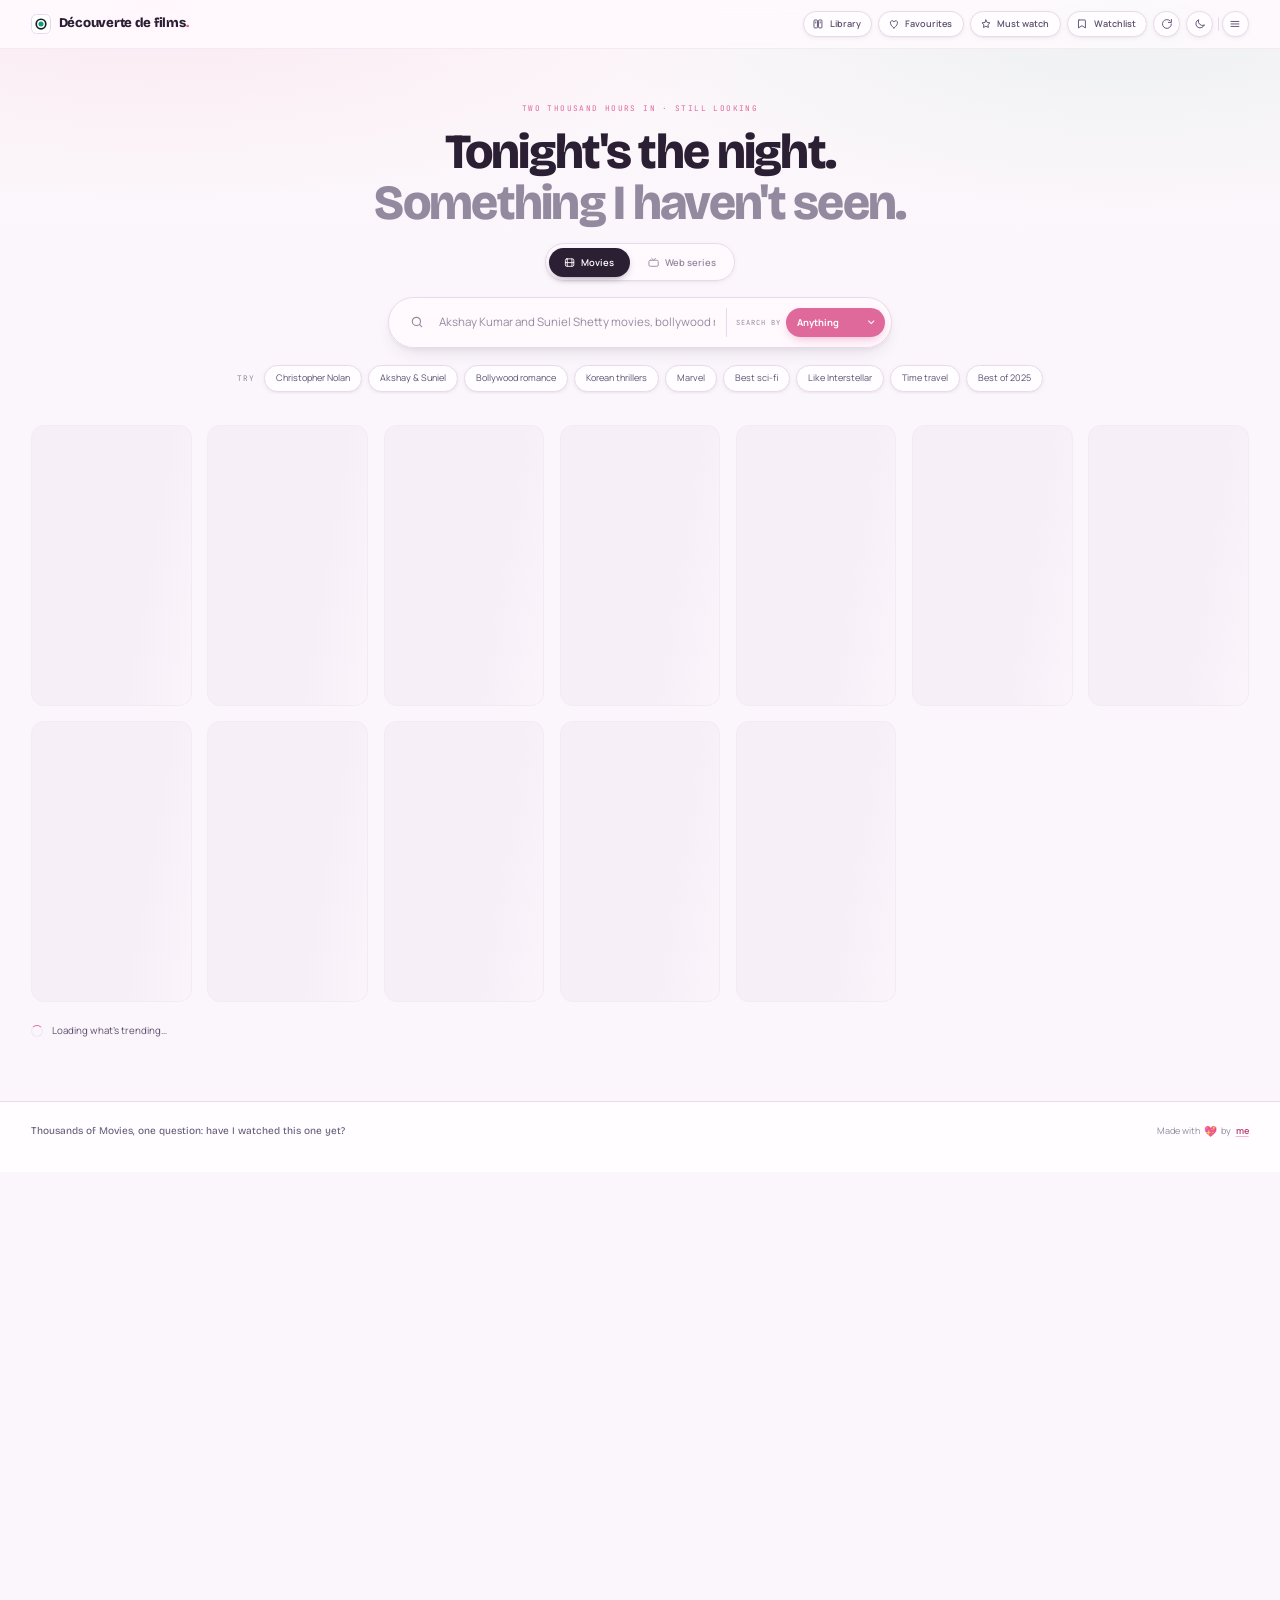
==== commit 4145278a: "few changes btn" ====
--- a/index.html
+++ b/index.html
@@ -8,7 +8,7 @@
   <meta name="viewport" content="width=device-width, initial-scale=1, viewport-fit=cover">
   <title>SidCinema</title>
   <meta name="description" content="Search movies and web series, and instantly see which ones I have already watched.">
-  <meta name="theme-color" content="#fafbfd" id="themeColor">
+  <meta name="theme-color" content="#faf6fb" id="themeColor">
 
   <script>
     // Runs before the stylesheet paints, so a dark session never flashes white.
@@ -191,7 +191,7 @@
   <footer class="footer">
     <div class="wrap footer__inner">
       <p class="footer__line">Thousands of Movies, one question: have I watched this one yet?</p>
-      <p class="footer__made">Made with <span class="footer__heart">&#128150;</span> by me</p>
+      <p class="footer__made">Made with <span class="footer__heart">&#128150;</span> by <button type="button" class="footer__me" data-portrait-open aria-haspopup="dialog">me</button></p>
     </div>
   </footer>
 
@@ -232,7 +232,9 @@
   <script src="https://cdn.jsdelivr.net/npm/bootstrap@5.3.3/dist/js/bootstrap.bundle.min.js" defer></script>
   <script type="module">
     import { start } from "./js/pages/search.js";
+    import { wirePortrait } from "./js/ui/portrait.js";
     start();
+    wirePortrait();
   </script>
 </body>
 </html>
--- a/css/style.css
+++ b/css/style.css
@@ -12,48 +12,60 @@
 [hidden] { display: none !important; }
 
 /* --- tokens: light --- */
+/* A pastel scheme, not a white one. The page was white card on near-white
+   paper, which reads as a blank document with things on it: nothing had a
+   surface of its own and every panel needed a shadow to prove it existed.
+   These are the same hues, held at low saturation and high lightness, so the
+   paper is a warm lilac-tinted blush, cards sit a shade above it in near-white
+   with a hint of the same warmth, and every tint is the pastel of its own
+   meaning rather than grey.
+   Green still only means watched, gold only queued or rated, raspberry only
+   interaction - the pastels are lighter statements of exactly those, so no
+   colour picks up a second job. */
 :root {
-  --paper:      #fafbfd;
-  --card:       #ffffff;
-  --tint:       #f2f5fa;
-  --tint-2:     #e9eef6;
-  --line:       #e2e8f1;
-  --line-soft:  #eff3f8;
-
-  --ink:        #16202e;
-  --ink-soft:   #526072;
-  --muted:      #8a94a4;
-
-  --seen:       #0e9f6e;
-  --seen-deep:  #06805a;
-  --seen-tint:  #e4f7ef;
-  --seen-wash:  #f1fbf7;
-
-  --gold:       #b57a12;
-  --gold-tint:  #fdf3e0;
-  --gold-line:  #f0d9a8;
-  --gold-ink:   #7a5308;
-
-  --accent:     #e0457b;
-  --accent-deep:#c42e63;
-  --accent-tint:#fdedf3;
-
-  --danger:     #e5484d;
+  --paper:      #faf6fb;
+  --card:       #fffdff;
+  --tint:       #f6eff8;
+  --tint-2:     #efe6f3;
+  --line:       #ead9ea;
+  --line-soft:  #f4eaf5;
+
+  /* Ink is a deep plum rather than a slate, so the text belongs to the same
+     family as the paper instead of sitting on it. Still 12:1 on --card. */
+  --ink:        #2b1f33;
+  --ink-soft:   #5f5170;
+  --muted:      #948aa0;
+
+  --seen:       #3aa981;
+  --seen-deep:  #1f8262;
+  --seen-tint:  #e2f5ec;
+  --seen-wash:  #eefaf4;
+
+  --gold:       #c08a2e;
+  --gold-tint:  #fdf1dd;
+  --gold-line:  #f2dcb0;
+  --gold-ink:   #8a6114;
+
+  --accent:     #e0699b;
+  --accent-deep:#c44b7f;
+  --accent-tint:#fdeaf2;
+
+  --danger:     #e0616a;
 
   /* Bare channels, for rgba() with a variable alpha. */
-  --seen-rgb:   14, 159, 110;
-  --accent-rgb: 224, 69, 123;
-  --shade-rgb:  22, 32, 46;
+  --seen-rgb:   58, 169, 129;
+  --accent-rgb: 224, 105, 155;
+  --shade-rgb:  63, 42, 74;
 
   /* Surfaces that are not simply --card. */
-  --wash-top:   #ffffff;
-  --glass:      var(--glass);
-  --shimmer:    #ffffff;
-  --on-ink:     #ffffff;
+  --wash-top:   #fdf7fb;
+  --glass:      rgba(255, 251, 254, 0.82);
+  --shimmer:    #fdf6fb;
+  --on-ink:     #fffdff;
   --on-accent:  #ffffff;
   --on-seen:    #ffffff;
-  --seen-bar:   #46c79a;
-  --fade-rgb:   255, 255, 255;
+  --seen-bar:   #79cfae;
+  --fade-rgb:   255, 253, 255;
 
   --radius-sm:  12px;
   --radius:     18px;
@@ -61,9 +73,12 @@
 
   --search-max: 720px;
 
-  --shadow-sm:  0 1px 2px rgba(var(--shade-rgb), 0.05), 0 2px 6px rgba(var(--shade-rgb), 0.04);
-  --shadow:     0 2px 5px rgba(var(--shade-rgb), 0.05), 0 10px 24px -10px rgba(var(--shade-rgb), 0.14);
-  --shadow-lg:  0 4px 10px rgba(var(--shade-rgb), 0.06), 0 22px 44px -16px rgba(var(--shade-rgb), 0.2);
+  /* Tinted with the paper's own plum rather than black. A neutral grey shadow
+     over a pastel surface greys the pastel out and the whole scheme looks
+     dusty. */
+  --shadow-sm:  0 1px 2px rgba(var(--shade-rgb), 0.045), 0 2px 8px rgba(var(--shade-rgb), 0.05);
+  --shadow:     0 2px 6px rgba(var(--shade-rgb), 0.05), 0 12px 28px -12px rgba(var(--shade-rgb), 0.16);
+  --shadow-lg:  0 4px 12px rgba(var(--shade-rgb), 0.07), 0 26px 50px -18px rgba(var(--shade-rgb), 0.22);
 
   --font-display: "Bricolage Grotesque", "Segoe UI", system-ui, sans-serif;
   --font-body:    "Manrope", -apple-system, "Segoe UI", system-ui, sans-serif;
@@ -1122,6 +1137,16 @@
   background: var(--tint);
 }
 .card__poster img {
+  /* POSITIONED, and that is the whole fix.
+     .card__noposter is position:absolute and comes first in the markup so the
+     image can cover it. But a positioned element paints above a NON-positioned
+     one whatever the DOM order says, so the title was painting on top of every
+     poster in the grid - the same rule that once let .wash veil the library.
+     Once the image is positioned too, source order decides and it wins. The
+     modal's own fallbacks were already built this way; the card was the one
+     place that was not. */
+  position: absolute;
+  inset: 0;
   width: 100%;
   height: 100%;
   object-fit: cover;
@@ -3950,3 +3975,243 @@
   fill: currentColor;
   stroke: none;
 }
+
+/* --- the collections dropdown ---------------------------------------------
+   On a phone the four destinations become one control. Four unlabelled glyphs
+   in a row named nothing, and the label-drop breakpoint is exactly where they
+   stopped naming anything - so that is where the dropdown takes over.
+
+   The list is position:fixed and lives on <body>, placed by js/ui/nav.js from
+   the trigger's own box. It cannot be absolute inside the header: below 600px
+   .topbar__tools carries overflow-x:auto as its last-resort scroller and would
+   clip it away, and .topbar has backdrop-filter, which makes it the containing
+   block for anything fixed inside it. */
+.navmenu { position: relative; display: none; }
+
+.navmenu__caret {
+  width: 13px !important;
+  height: 13px !important;
+  margin-left: -2px;
+  opacity: 0.75;
+  transition: transform 0.2s var(--ease);
+}
+.navmenu__trigger[aria-expanded="true"] .navmenu__caret { transform: rotate(180deg); }
+.navmenu__trigger[aria-expanded="true"] {
+  background: var(--accent-tint);
+  border-color: var(--accent);
+  color: var(--accent-deep);
+}
+
+.navmenu__list {
+  position: fixed;
+  /* Above .topbar, which sits at 60. */
+  z-index: 80;
+  min-width: 210px;
+  padding: 7px;
+  border-radius: var(--radius);
+  border: 1px solid var(--line);
+  background: var(--card);
+  box-shadow: var(--shadow-lg);
+  animation: navmenu-in 0.16s var(--ease);
+}
+
+@keyframes navmenu-in {
+  from { opacity: 0; transform: translateY(-7px); }
+  to   { opacity: 1; transform: none; }
+}
+
+.navmenu__item {
+  display: flex;
+  align-items: center;
+  gap: 11px;
+  padding: 10px 12px;
+  border-radius: var(--radius-sm);
+  color: var(--ink-soft);
+  text-decoration: none;
+  font-size: 14px;
+  font-weight: 600;
+}
+.navmenu__item svg {
+  width: 17px;
+  height: 17px;
+  flex: none;
+  fill: none;
+  stroke: currentColor;
+  stroke-width: 1.9;
+  stroke-linecap: round;
+  stroke-linejoin: round;
+}
+.navmenu__item:hover { background: var(--tint); color: var(--ink); }
+.navmenu__item.is-current {
+  background: var(--accent-tint);
+  color: var(--accent-deep);
+  font-weight: 700;
+}
+
+@media (max-width: 720px) {
+  /* The row of four goes; the one control that replaces them arrives. Both are
+     always in the DOM - swapping them with a resize listener would mean
+     re-binding on every breakpoint crossing for a few hundred bytes of markup. */
+  .topbar__tools > .icon-btn--label { display: none; }
+  .navmenu { display: block; }
+
+  /* The label stays on THIS one, because naming where you are is the entire
+     reason the dropdown exists. */
+  .navmenu .icon-btn--label { width: auto; padding: 0 9px 0 11px; gap: 7px; }
+  .navmenu .icon-btn--label .icon-btn__text { display: inline; font-size: 12.5px; }
+}
+
+/* --- the reload button answers for itself ---------------------------------
+   It was wired on one page of three, so on the other two a click did nothing
+   at all - and a control that answers with silence gets clicked again. Now the
+   arrows spin while the read is in flight and settle to a tick afterwards,
+   with the toast carrying the count. */
+.icon-btn__arrows,
+.icon-btn__done {
+  grid-area: 1 / 1;
+  transition: opacity 0.18s, transform 0.3s var(--ease);
+}
+.icon-btn__done { opacity: 0; transform: scale(0.5); }
+.icon-btn--refresh.is-done { color: var(--seen); border-color: var(--seen); }
+.icon-btn--refresh.is-done .icon-btn__arrows { opacity: 0; transform: scale(0.5); }
+.icon-btn--refresh.is-done .icon-btn__done { opacity: 1; transform: none; }
+/* Only the arrows spin. The tick is not a progress indicator. */
+.icon-btn--refresh.is-busy .icon-btn__done { animation: none; }
+
+/* The pip means "something you did has not been re-read yet", so it is absent
+   by default rather than a permanent green dot on the button. A reload is
+   exactly the thing that answers it. */
+.icon-btn__dot { display: none; }
+.icon-btn__dot.is-on { display: block; }
+
+/* --- phone: the controls above the grid -----------------------------------
+   Smaller by PADDING, never by font-size. Every one of these is a focusable
+   form control, and iOS zooms the whole page when one under 16px takes focus
+   and never zooms back out - so the text stays at 16 and the box shrinks
+   around it. */
+@media (max-width: 600px) {
+  .scopepick__label { font-size: 9px; letter-spacing: 0.1em; }
+  .scopepick__select { padding: 8px 26px 8px 13px; }
+  .scopepick__caret { right: 11px; }
+
+  .segmented__btn { padding: 7px 5px; font-size: 11.5px; }
+  .sortfield select { padding: 8px 25px 8px 11px; }
+}
+
+/* --- the portrait ---------------------------------------------------------
+   "me" in the footer is a button, and it looks like the word it replaced with
+   an underline under it - a link's affordance, not a button's box. */
+.footer__me {
+  appearance: none;
+  border: 0;
+  padding: 0;
+  background: none;
+  font: inherit;
+  color: var(--accent-deep);
+  font-weight: 700;
+  cursor: pointer;
+  text-decoration: underline;
+  text-decoration-color: rgba(var(--accent-rgb), 0.45);
+  text-underline-offset: 3px;
+  transition: color 0.2s, text-decoration-color 0.2s;
+}
+.footer__me:hover { color: var(--accent); text-decoration-color: var(--accent); }
+.footer__me:focus-visible { outline: 2px solid var(--accent); outline-offset: 3px; border-radius: 4px; }
+
+.portrait {
+  position: fixed;
+  inset: 0;
+  /* Over the topbar at 60 and the nav dropdown at 80. */
+  z-index: 120;
+  display: grid;
+  place-items: center;
+  padding: 20px;
+}
+
+.portrait__backdrop {
+  position: absolute;
+  inset: 0;
+  background: rgba(var(--shade-rgb), 0.55);
+  backdrop-filter: blur(6px);
+  -webkit-backdrop-filter: blur(6px);
+  opacity: 0;
+  transition: opacity 0.3s var(--ease);
+}
+.portrait.is-open .portrait__backdrop { opacity: 1; }
+
+/* Up from the bottom, which is where the trigger is - the panel arrives from
+   the direction the click came from rather than dropping in from nowhere. */
+.portrait__panel {
+  position: relative;
+  z-index: 1;
+  margin: 0;
+  width: min(440px, 100%);
+  padding: 12px 12px 4px;
+  border-radius: var(--radius-lg);
+  border: 1px solid var(--line);
+  background: var(--card);
+  box-shadow: var(--shadow-lg);
+  transform: translateY(28px) scale(0.97);
+  opacity: 0;
+  transition: transform 0.42s var(--ease), opacity 0.28s var(--ease);
+}
+.portrait.is-open .portrait__panel { transform: none; opacity: 1; }
+
+.portrait__frame {
+  overflow: hidden;
+  border-radius: var(--radius);
+  background: var(--tint);
+  aspect-ratio: 1 / 1;
+}
+.portrait__img { width: 100%; height: 100%; object-fit: cover; display: block; }
+
+.portrait__cap {
+  padding: 12px 6px 12px;
+  text-align: center;
+  font-family: var(--font-display);
+  font-size: 14px;
+  color: var(--ink-soft);
+}
+
+/* On the panel and above the photograph's corner, not inside the image: the
+   same reason the trailer's close button sits on its own bar. */
+.portrait__close {
+  position: absolute;
+  top: -14px;
+  right: -14px;
+  width: 38px;
+  height: 38px;
+  display: grid;
+  place-items: center;
+  border-radius: 50%;
+  border: 1px solid var(--line);
+  background: var(--card);
+  color: var(--ink);
+  box-shadow: var(--shadow);
+  cursor: pointer;
+  transition: transform 0.2s var(--ease), color 0.2s, border-color 0.2s;
+}
+.portrait__close svg {
+  width: 17px;
+  height: 17px;
+  fill: none;
+  stroke: currentColor;
+  stroke-width: 2.1;
+  stroke-linecap: round;
+}
+.portrait__close:hover { color: var(--accent-deep); border-color: var(--accent); transform: rotate(90deg); }
+
+body.portrait-open { overflow: hidden; }
+
+@media (max-width: 600px) {
+  .portrait { padding: 16px; }
+  .portrait__panel { width: 100%; }
+  .portrait__close { top: -10px; right: -6px; }
+}
+
+/* A slide is decoration. Anyone who has asked not to see one still gets the
+   photograph, it simply appears. */
+@media (prefers-reduced-motion: reduce) {
+  .portrait__panel { transition: opacity 0.2s; transform: none; }
+  .navmenu__list { animation: none; }
+}
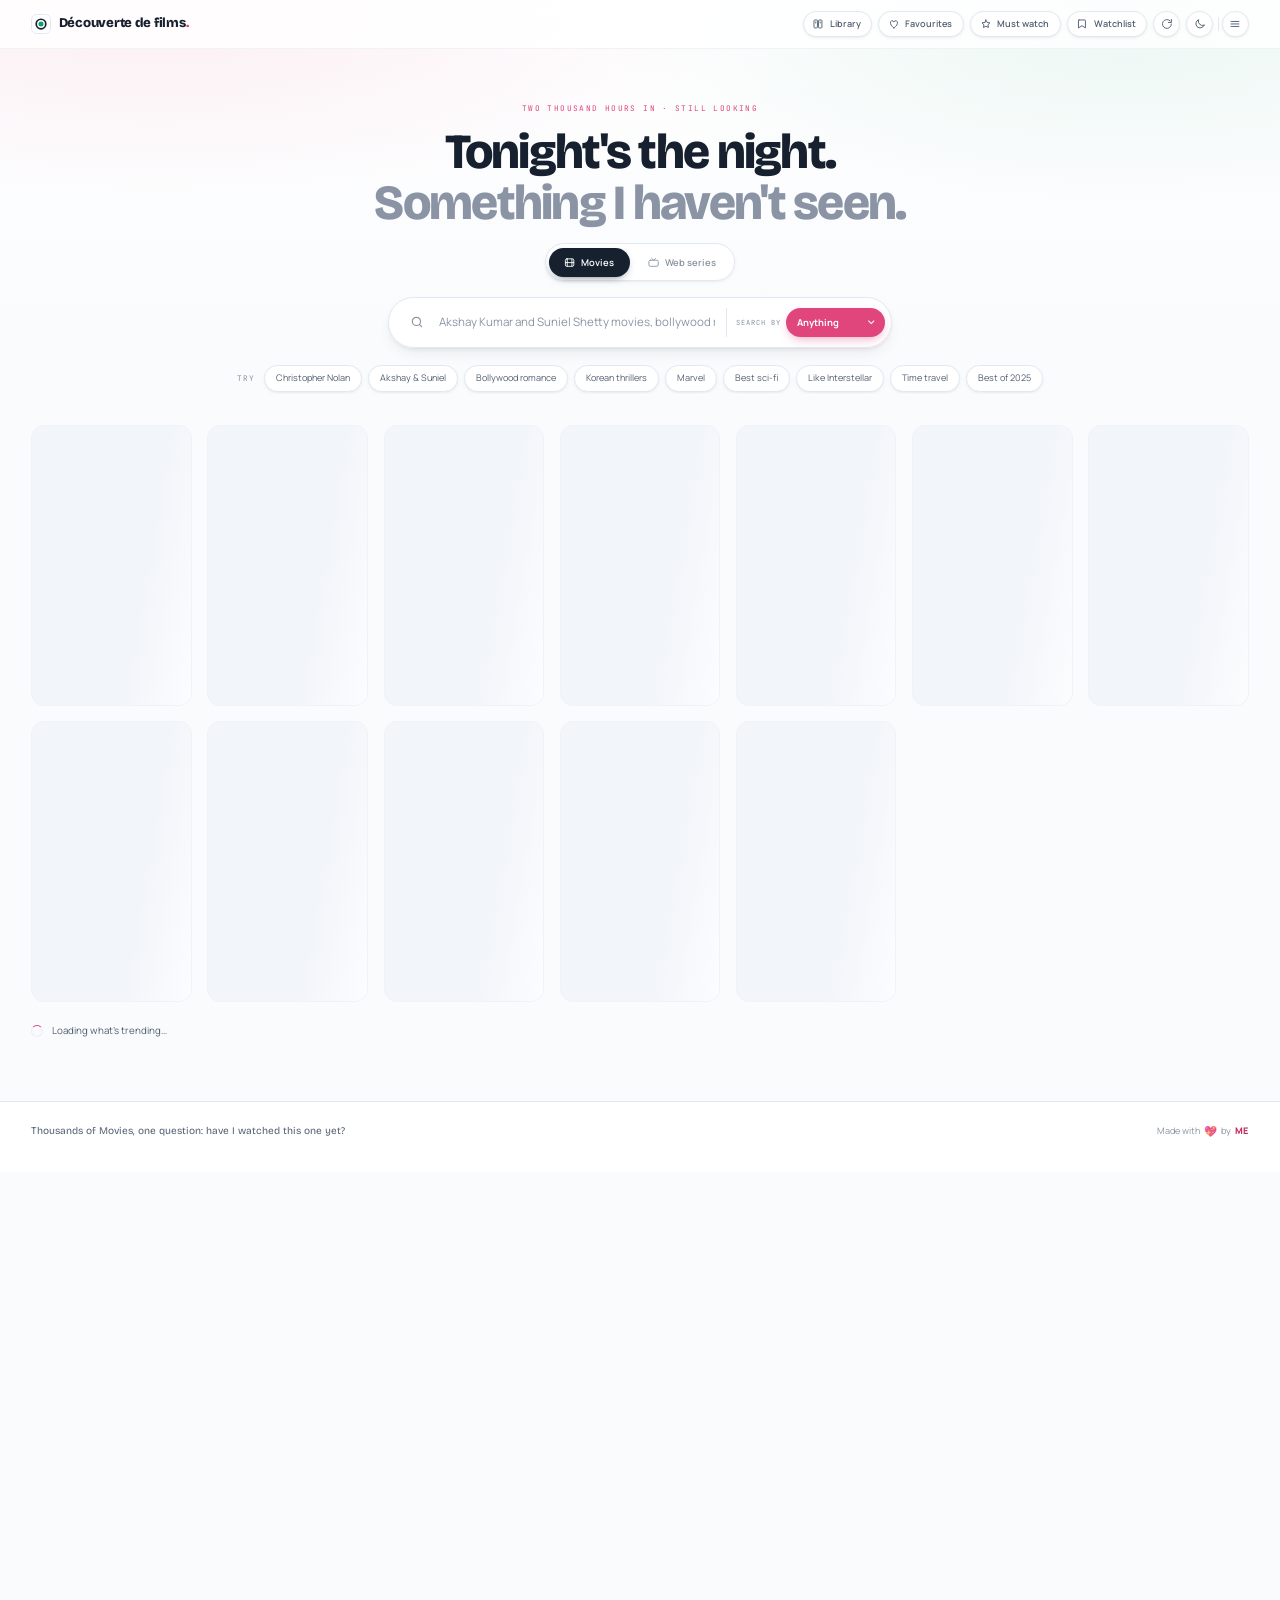
==== commit 10350d0d: "final btn" ====
--- a/index.html
+++ b/index.html
@@ -8,7 +8,7 @@
   <meta name="viewport" content="width=device-width, initial-scale=1, viewport-fit=cover">
   <title>SidCinema</title>
   <meta name="description" content="Search movies and web series, and instantly see which ones I have already watched.">
-  <meta name="theme-color" content="#faf6fb" id="themeColor">
+  <meta name="theme-color" content="#fafbfd" id="themeColor">
 
   <script>
     // Runs before the stylesheet paints, so a dark session never flashes white.
@@ -191,7 +191,7 @@
   <footer class="footer">
     <div class="wrap footer__inner">
       <p class="footer__line">Thousands of Movies, one question: have I watched this one yet?</p>
-      <p class="footer__made">Made with <span class="footer__heart">&#128150;</span> by <button type="button" class="footer__me" data-portrait-open aria-haspopup="dialog">me</button></p>
+      <p class="footer__made">Made with <span class="footer__heart">&#128150;</span> by <button type="button" class="footer__me" data-portrait-open aria-haspopup="dialog">ME</button></p>
     </div>
   </footer>
 
--- a/css/style.css
+++ b/css/style.css
@@ -12,60 +12,53 @@
 [hidden] { display: none !important; }
 
 /* --- tokens: light --- */
-/* A pastel scheme, not a white one. The page was white card on near-white
-   paper, which reads as a blank document with things on it: nothing had a
-   surface of its own and every panel needed a shadow to prove it existed.
-   These are the same hues, held at low saturation and high lightness, so the
-   paper is a warm lilac-tinted blush, cards sit a shade above it in near-white
-   with a hint of the same warmth, and every tint is the pastel of its own
-   meaning rather than grey.
-   Green still only means watched, gold only queued or rated, raspberry only
-   interaction - the pastels are lighter statements of exactly those, so no
-   colour picks up a second job. */
 :root {
-  --paper:      #faf6fb;
-  --card:       #fffdff;
-  --tint:       #f6eff8;
-  --tint-2:     #efe6f3;
-  --line:       #ead9ea;
-  --line-soft:  #f4eaf5;
-
-  /* Ink is a deep plum rather than a slate, so the text belongs to the same
-     family as the paper instead of sitting on it. Still 12:1 on --card. */
-  --ink:        #2b1f33;
-  --ink-soft:   #5f5170;
-  --muted:      #948aa0;
-
-  --seen:       #3aa981;
-  --seen-deep:  #1f8262;
-  --seen-tint:  #e2f5ec;
-  --seen-wash:  #eefaf4;
-
-  --gold:       #c08a2e;
-  --gold-tint:  #fdf1dd;
-  --gold-line:  #f2dcb0;
-  --gold-ink:   #8a6114;
-
-  --accent:     #e0699b;
-  --accent-deep:#c44b7f;
-  --accent-tint:#fdeaf2;
-
-  --danger:     #e0616a;
+  --paper:      #fafbfd;
+  --card:       #ffffff;
+  --tint:       #f2f5fa;
+  --tint-2:     #e9eef6;
+  --line:       #e2e8f1;
+  --line-soft:  #eff3f8;
+
+  --ink:        #16202e;
+  --ink-soft:   #526072;
+  --muted:      #8a94a4;
+
+  --seen:       #0e9f6e;
+  --seen-deep:  #06805a;
+  --seen-tint:  #e4f7ef;
+  --seen-wash:  #f1fbf7;
+
+  --gold:       #b57a12;
+  --gold-tint:  #fdf3e0;
+  --gold-line:  #f0d9a8;
+  --gold-ink:   #7a5308;
+
+  --accent:     #e0457b;
+  --accent-deep:#c42e63;
+  --accent-tint:#fdedf3;
+
+  --danger:     #e5484d;
 
   /* Bare channels, for rgba() with a variable alpha. */
-  --seen-rgb:   58, 169, 129;
-  --accent-rgb: 224, 105, 155;
-  --shade-rgb:  63, 42, 74;
+  --seen-rgb:   14, 159, 110;
+  --accent-rgb: 224, 69, 123;
+  --shade-rgb:  22, 32, 46;
 
   /* Surfaces that are not simply --card. */
-  --wash-top:   #fdf7fb;
-  --glass:      rgba(255, 251, 254, 0.82);
-  --shimmer:    #fdf6fb;
-  --on-ink:     #fffdff;
+  --wash-top:   #ffffff;
+  /* Was written as var(--glass), which refers to itself: a circular custom
+     property is invalid, so the header and the search bar resolved to no
+     background at all in light mode. The value here is what the rest of the
+     light scheme implies - white, held just short of opaque so the blur behind
+     it has something to do. */
+  --glass:      rgba(255, 255, 255, 0.84);
+  --shimmer:    #ffffff;
+  --on-ink:     #ffffff;
   --on-accent:  #ffffff;
   --on-seen:    #ffffff;
-  --seen-bar:   #79cfae;
-  --fade-rgb:   255, 253, 255;
+  --seen-bar:   #46c79a;
+  --fade-rgb:   255, 255, 255;
 
   --radius-sm:  12px;
   --radius:     18px;
@@ -73,12 +66,9 @@
 
   --search-max: 720px;
 
-  /* Tinted with the paper's own plum rather than black. A neutral grey shadow
-     over a pastel surface greys the pastel out and the whole scheme looks
-     dusty. */
-  --shadow-sm:  0 1px 2px rgba(var(--shade-rgb), 0.045), 0 2px 8px rgba(var(--shade-rgb), 0.05);
-  --shadow:     0 2px 6px rgba(var(--shade-rgb), 0.05), 0 12px 28px -12px rgba(var(--shade-rgb), 0.16);
-  --shadow-lg:  0 4px 12px rgba(var(--shade-rgb), 0.07), 0 26px 50px -18px rgba(var(--shade-rgb), 0.22);
+  --shadow-sm:  0 1px 2px rgba(var(--shade-rgb), 0.05), 0 2px 6px rgba(var(--shade-rgb), 0.04);
+  --shadow:     0 2px 5px rgba(var(--shade-rgb), 0.05), 0 10px 24px -10px rgba(var(--shade-rgb), 0.14);
+  --shadow-lg:  0 4px 10px rgba(var(--shade-rgb), 0.06), 0 22px 44px -16px rgba(var(--shade-rgb), 0.2);
 
   --font-display: "Bricolage Grotesque", "Segoe UI", system-ui, sans-serif;
   --font-body:    "Manrope", -apple-system, "Segoe UI", system-ui, sans-serif;
@@ -4090,12 +4080,39 @@
    and never zooms back out - so the text stays at 16 and the box shrinks
    around it. */
 @media (max-width: 600px) {
-  .scopepick__label { font-size: 9px; letter-spacing: 0.1em; }
-  .scopepick__select { padding: 8px 26px 8px 13px; }
-  .scopepick__caret { right: 11px; }
-
-  .segmented__btn { padding: 7px 5px; font-size: 11.5px; }
-  .sortfield select { padding: 8px 25px 8px 11px; }
+  /* The label above the control, which is not focusable and so is free to be
+     as small as it reads. */
+  .scopepick__label { font-size: 8.5px; letter-spacing: 0.08em; }
+  .scopepick { gap: 7px; }
+  .scopepick__select { padding: 6px 22px 6px 11px; }
+  .scopepick__caret { right: 9px; width: 13px; height: 13px; margin-top: -6.5px; }
+
+  /* Buttons, not fields. Nothing zooms when a button takes focus, so these are
+     the one part of the row whose TEXT can come down with the box. */
+  .segmented__btn { padding: 6px 4px; font-size: 10.5px; letter-spacing: 0; }
+  .segmented { border-radius: 999px; }
+
+  .sortfield { gap: 6px; }
+  .sortfield select { padding: 6px 22px 6px 10px; }
+
+  /* --- the library toolbar ---
+     Every label, caret and count shrinks. The two SELECTS and the search field
+     keep their 16px text and lose padding instead: iOS zooms the page whenever
+     a focused input or select is under 16px and never zooms back, and that is
+     the single worst thing that can happen to this page on a phone. If these
+     still read too large, the next lever is the width of .facets__label, not
+     the type inside the control. */
+  .collbar { gap: 8px; padding-bottom: 14px; }
+  .facets__label { width: auto; font-size: 8.5px; letter-spacing: 0.08em; padding-top: 0; }
+  .facets--inline .facets__wrap { padding: 0 28px 0 10px; }
+  .facets--inline .facets__select { padding: 7px 0; }
+  .facets__caret { right: 10px; width: 13px; height: 13px; margin-top: -6.5px; }
+
+  .collbar__search { padding: 0 10px; gap: 6px; }
+  .collbar__search input { padding: 8px 0; }
+  .collbar__search svg { width: 15px; height: 15px; }
+
+  .collbar__count { font-size: 10.5px; margin-bottom: 0; }
 }
 
 /* --- the portrait ---------------------------------------------------------
@@ -4108,14 +4125,16 @@
   background: none;
   font: inherit;
   color: var(--accent-deep);
-  font-weight: 700;
+  /* Heavier than the line it sits in and no underline: the capitals and the
+     weight are enough to say it is pressable, and an underline in a footer
+     reads as one more link to the same page everything else links to. */
+  font-weight: 800;
+  letter-spacing: 0.02em;
   cursor: pointer;
-  text-decoration: underline;
-  text-decoration-color: rgba(var(--accent-rgb), 0.45);
-  text-underline-offset: 3px;
-  transition: color 0.2s, text-decoration-color 0.2s;
-}
-.footer__me:hover { color: var(--accent); text-decoration-color: var(--accent); }
+  text-decoration: none;
+  transition: color 0.2s, transform 0.2s var(--ease);
+}
+.footer__me:hover { color: var(--accent); transform: translateY(-1px); }
 .footer__me:focus-visible { outline: 2px solid var(--accent); outline-offset: 3px; border-radius: 4px; }
 
 .portrait {
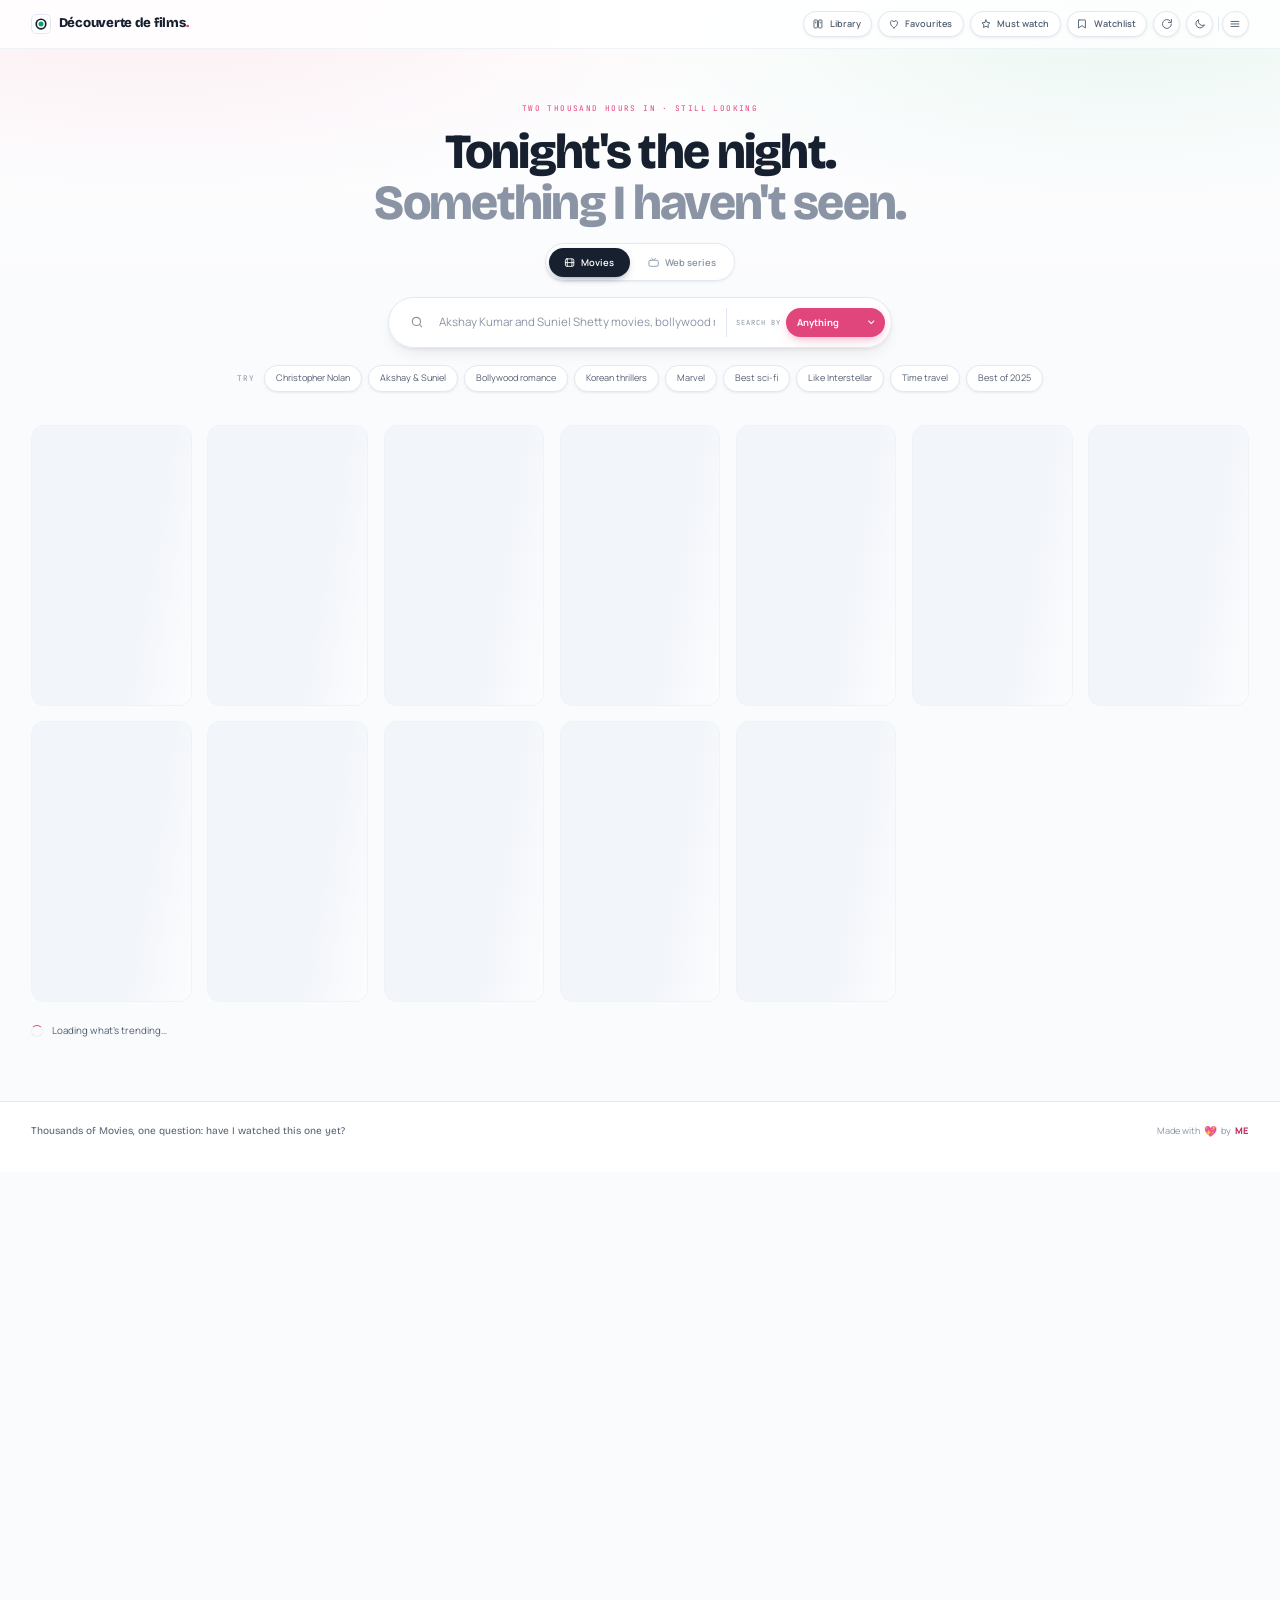
==== commit fe637341: "Clean no multi line comments btn" ====
--- a/index.html
+++ b/index.html
@@ -2,9 +2,7 @@
 <html lang="en">
 <head>
   <meta charset="UTF-8">
-  <!-- viewport-fit=cover lets env(safe-area-inset-*) report real values, which
-       keeps the header and the browse drawer clear of a notch rather than
-       tucked underneath one. -->
+  <!-- viewport-fit=cover lets env(safe-area-inset-*) report real values, so the header and drawer stay clear of a notch. -->
   <meta name="viewport" content="width=device-width, initial-scale=1, viewport-fit=cover">
   <title>SidCinema</title>
   <meta name="description" content="Search movies and web series, and instantly see which ones I have already watched.">
@@ -48,8 +46,7 @@
         <span class="wordmark__gloss" aria-hidden="true">French for "Movie Discovery"</span>
       </a>
 
-      <!-- Built by js/ui/nav.js from one list, so every page carries the same
-           destinations and adding one is a change in a single file. -->
+      <!-- Built by js/ui/nav.js from one list, so adding a destination is a change in a single file. -->
       <div class="topbar__tools" id="navTools"></div>
     </div>
   </header>
@@ -74,9 +71,7 @@
         </button>
       </div>
 
-      <!-- One bar, one row. The magnifier submits, Enter submits, and the
-           dropdown says what the phrase IS - which is the other half of choosing
-           a TMDB endpoint. Options come from js/search/scope.js. -->
+      <!-- One bar, one row. The dropdown says what the phrase IS, which is the other half of choosing a TMDB endpoint; options come from js/search/scope.js. -->
       <form class="searchbox" id="searchForm" autocomplete="off" role="search">
         <label class="visually-hidden" for="searchInput">Search</label>
 
@@ -100,9 +95,7 @@
           <svg class="scopepick__caret" viewBox="0 0 24 24" aria-hidden="true"><path d="m6 9 6 6 6-6"/></svg>
         </div>
 
-        <!-- Name suggestions from my own people sheet rather than TMDB. Only
-             shown under the Person scope, because that sheet is the only local
-             list the app holds. -->
+        <!-- Name suggestions from my own people sheet, shown only under the Person scope - the only local list the app holds. -->
         <div class="acbox" id="peopleBox" hidden>
           <ul class="acbox__list" id="peopleList" role="listbox" aria-label="Matching people"></ul>
         </div>
@@ -120,9 +113,7 @@
     <div class="toolbar" id="toolbar" hidden>
       <div class="toolbar__head">
         <div>
-          <!-- Above the headline on purpose. It answers "why am I looking at
-               this?", and an explanation printed underneath the thing it
-               explains has already been read too late. -->
+          <!-- Above the headline on purpose: an explanation printed under the thing it explains has already been read too late. -->
           <p class="toolbar__fixed" id="resultsCorrected" hidden></p>
           <h2 class="toolbar__title" id="resultsHeadline">Trending this week</h2>
         </div>
--- a/css/style.css
+++ b/css/style.css
@@ -4,11 +4,7 @@
 /* Every colour is a token. Adding [data-theme="dark"] overrides below is the */
 /* only thing needed to reskin the whole app, so never hardcode a hex here. */
 
-/* The browser's own [hidden] rule is a user-agent style, so any author rule
-   that sets display - .grid, .loading-line, .loadmore - silently outranks it
-   and the element keeps its box. Every hidden panel in this app carries such a
-   class, so without this the skeleton grid alone leaves ~1200px of blank space
-   under the toolbar at all times. */
+/* [hidden] is a user-agent rule, so any author rule setting display outranks it and the element keeps its box. */
 [hidden] { display: none !important; }
 
 /* --- tokens: light --- */
@@ -47,11 +43,7 @@
 
   /* Surfaces that are not simply --card. */
   --wash-top:   #ffffff;
-  /* Was written as var(--glass), which refers to itself: a circular custom
-     property is invalid, so the header and the search bar resolved to no
-     background at all in light mode. The value here is what the rest of the
-     light scheme implies - white, held just short of opaque so the blur behind
-     it has something to do. */
+  /* Was var(--glass), which referred to itself: a circular custom property is invalid, so this resolved to no background at all. */
   --glass:      rgba(255, 255, 255, 0.84);
   --shimmer:    #ffffff;
   --on-ink:     #ffffff;
@@ -139,24 +131,7 @@
 /* --- base --- */
 * { box-sizing: border-box; }
 
-/* --- overall scale -------------------------------------------------------
-   Everything was drawn a size too large: at 100% in a laptop browser the cards
-   and headings ate the screen, and the layout only came right once you zoomed
-   the browser out to about 70%. Rather than re-tune several hundred px values
-   one at a time - and get some of them wrong - the whole page is scaled by
-   that same factor, which is what the browser zoom was doing anyway.
-
-   `zoom` and not `transform: scale()`: zoom reflows, so the card grid gains
-   columns and text rewraps at the new size. A transform would shrink a fixed
-   layout and leave dead space around it.
-
-   Only on screens big enough to have the problem. Phones and tablets already
-   fit, and shrinking them further would make the text unreadable. Media
-   queries still measure the real viewport, so every breakpoint below is
-   unaffected, and fixed-position elements - the modal, the sticky header -
-   still fill the screen properly. Both verified in a browser.
-
-   One number, so it is easy to tune. */
+/* --- overall scale: one number, because the page was drawn a size too large. `zoom` not `transform`, since zoom reflows and the grid gains columns. --- */
 :root { --ui-scale: 0.7; }
 
 @media (min-width: 1024px) {
@@ -165,10 +140,7 @@
 
 body {
   margin: 0;
-  /* 100vh on a phone means "the viewport with the browser chrome hidden", so
-     it is always taller than what is actually visible and leaves a dead strip
-     under the footer. dvh is the real number; vh stays as the fallback for
-     anything that does not know the unit. */
+  /* 100vh on a phone is the viewport with the chrome hidden, so it leaves a dead strip; dvh is the real number and vh is the fallback. */
   min-height: 100vh;
   min-height: 100dvh;
   background: var(--paper);
@@ -177,8 +149,7 @@
   font-size: 15px;
   line-height: 1.6;
   -webkit-font-smoothing: antialiased;
-  /* Stops iOS enlarging body text when the phone is turned to landscape,
-     which otherwise reflows the card grid mid-rotation. */
+  /* Stops iOS enlarging body text in landscape, which reflows the card grid mid-rotation. */
   -webkit-text-size-adjust: 100%;
   text-size-adjust: 100%;
   overflow-x: hidden;
@@ -195,11 +166,7 @@
 
 svg { fill: none; stroke: currentColor; stroke-width: 1.9; stroke-linecap: round; stroke-linejoin: round; }
 
-/* Full-bleed container. Only the hero column is width-capped.
-   The max() is for a phone held sideways: the safe-area inset is the width of
-   the notch or the rounded corner, and without it the first card in every row
-   sits underneath one. On every other device both insets are 0 and this is
-   exactly the clamp it was before. */
+/* Full-bleed container; only the hero column is width-capped. The max() keeps the first card in a row clear of a notch. */
 .wrap {
   width: 100%;
   padding-left: max(clamp(16px, 3.5vw, 56px), env(safe-area-inset-left));
@@ -207,9 +174,7 @@
 }
 
 /* Soft ambient wash behind the hero. */
-/* Bootstrap supplies this, but it arrives from a CDN. If that request is slow
-   or blocked, every "hidden" form label becomes visible text in the middle of
-   the layout - so it is defined here too. */
+/* Bootstrap supplies this from a CDN, so it is defined here too: if that request is blocked, every hidden form label becomes visible text. */
 .visually-hidden {
   position: absolute !important;
   width: 1px;
@@ -254,9 +219,7 @@
 
 .wordmark { display: inline-flex; align-items: center; gap: 11px; }
 
-/* An image now, not a drawn ring. object-fit keeps a non-square source from
-   stretching, and the tinted background stands in if the remote file never
-   arrives, so the wordmark never collapses to bare text. */
+/* An image, not a drawn ring. object-fit stops a non-square source stretching and the tint stands in if the file never arrives. */
 .wordmark__mark {
   width: 28px;
   height: 28px;
@@ -272,12 +235,10 @@
   font-weight: 800;
   font-size: 19px;
   letter-spacing: -0.02em;
-  /* The header is one row. A wordmark allowed to wrap takes the row height
-     with it and pushes the tools off the edge. */
+  /* The header is one row: a wordmark allowed to wrap takes the row height with it and pushes the tools off the edge. */
   white-space: nowrap;
 }
-/* Only the full stop is accented. It used to be "any span in here", which
-   stopped being specific enough once the name had two spellings. */
+/* Only the full stop is accented - "any span in here" stopped being specific enough once the name had two spellings. */
 .wordmark__dot { color: var(--accent); }
 .wordmark__brief { display: none; }
 
@@ -305,9 +266,7 @@
 }
 .icon-btn:active { transform: translateY(0); }
 
-/* A pill rather than a circle, because this one goes somewhere and the label
-   is what makes that obvious. The text drops on narrow screens; the icon and
-   the tooltip still carry the meaning. */
+/* A pill rather than a circle, because this one goes somewhere and the label is what makes that obvious. */
 .icon-btn--label {
   width: auto;
   gap: 8px;
@@ -368,13 +327,7 @@
 /* --- hero --- */
 .hero {
   position: relative;
-  /* Above .results, which is also positioned and comes later in the document.
-     While both sat at z-index 1 the later one won, and since the suggestion
-     dropdown is sealed inside this element's stacking context it could never
-     climb out - the divider line, the headline and the first row of cards all
-     painted straight over it, however high its own z-index went. Ranking the
-     two sections is what actually decides it. Still well under the sticky
-     header at 60, which should keep winning. */
+  /* Above .results, which is also positioned and comes later: while both sat at 1 the later one won and sealed the dropdown in. Still under the sticky header at 60. */
   z-index: 20;
   padding: clamp(40px, 6vw, 82px) 0 44px;
 }
@@ -445,10 +398,7 @@
   box-shadow: 0 5px 14px -7px rgba(var(--shade-rgb), 0.8);
 }
 
-/* Search by, inside the bar.
-   It was a row of buttons above the input, which made the hero ask two
-   questions of equal size before you could type anything. As a dropdown it
-   reads as what it is: a setting on the search, not a decision before it. */
+/* Search by, inside the bar. As a row of buttons above the input the hero asked two questions of equal size before you could type. */
 .scopepick {
   position: relative;
   display: flex;
@@ -475,9 +425,7 @@
   appearance: none;
   -webkit-appearance: none;
   border: 0;
-  /* The solid accent the Search button used to wear. That button is gone -
-     the magnifier submits now - so the colour moves to the control that took
-     its place, and the right-hand end of the bar keeps the weight it had. */
+  /* The solid accent the Search button used to wear; the magnifier submits now, so the colour moves to the control that took its place. */
   background: var(--accent);
   color: var(--on-accent);
   font-family: inherit;
@@ -497,9 +445,7 @@
   outline: 2px solid var(--accent-deep);
   outline-offset: 2px;
 }
-/* The dropdown list itself is drawn by the OS, which does not inherit the
-   accent - so the options are set back to normal page colours or they can
-   land as white-on-white. */
+/* The dropdown list is drawn by the OS and does not inherit the accent, so options are set back to page colours or they land white-on-white. */
 .scopepick__select option {
   background: var(--card);
   color: var(--ink);
@@ -546,14 +492,7 @@
 
 .searchbox {
   position: relative;
-  /* The suggestion dropdown lives inside this box, and `backdrop-filter`
-     below makes the box its own stacking context - so the dropdown's z-index
-     only ranks it against its siblings IN HERE and cannot lift it over
-     anything outside. The example chips below carry a mask-image, which is
-     also a stacking context, and being later in the document they were
-     painting straight over the top of the dropdown: the names were visible
-     but every tap landed on a chip. This z-index ranks the two boxes against
-     each other, which is the comparison that actually decides it. */
+  /* backdrop-filter below makes this box its own stacking context, so the dropdown inside could not climb over the mask-image chips that follow it. Ranking the two boxes is what decides it. */
   z-index: 30;
   display: flex;
   align-items: center;
@@ -604,10 +543,7 @@
 .searchbox__clear svg { width: 15px; height: 15px; }
 .searchbox__clear:hover { background: var(--tint-2); color: var(--ink); }
 
-/* --- name autocomplete ---
-   Anchored to the bar rather than the page, so it stays put when the bar wraps
-   on a narrow screen. z-index sits above the hero but below the header, which
-   is sticky and has to keep winning. */
+/* --- name autocomplete: anchored to the bar so it stays put when the bar wraps, above the hero but below the sticky header --- */
 .acbox {
   position: absolute;
   top: calc(100% + 8px);
@@ -649,8 +585,7 @@
   transition: background 0.14s, color 0.14s;
 }
 
-/* One highlight style for both the pointer and the arrow keys, so the list
-   never shows two different "current" rows at once. */
+/* One highlight for both the pointer and the arrow keys, so the list never shows two "current" rows at once. */
 .acbox__item:hover,
 .acbox__item.is-active {
   background: var(--accent-tint);
@@ -667,8 +602,7 @@
   overflow: hidden;
   text-overflow: ellipsis;
 }
-/* The letters actually typed. Bolder, not coloured - colour here would fight
-   the row highlight. */
+/* The letters actually typed. Bolder, not coloured - colour here would fight the row highlight. */
 .acbox__name b { font-weight: 800; color: inherit; }
 .acbox__item:hover .acbox__name,
 .acbox__item.is-active .acbox__name { color: var(--accent-deep); }
@@ -689,9 +623,7 @@
 }
 .suggestions::-webkit-scrollbar { display: none; }
 
-/* While the name dropdown is open the chips underneath it are both redundant
-   and in the way. Hidden rather than removed, so the hero does not jump a row
-   taller and shorter on every keystroke. */
+/* Hidden rather than removed while the dropdown is open, so the hero does not jump a row taller and shorter on every keystroke. */
 body.is-suggesting .suggestions {
   visibility: hidden;
   pointer-events: none;
@@ -745,9 +677,7 @@
   color: var(--ink-soft);
   font-size: 14px;
   text-align: left;
-  /* The hero is a centred flex column, so children shrink-to-fit rather than
-     stretch. Without width:100% this box sizes to its max-width and hangs off
-     both edges of a narrow screen. */
+  /* The hero is a centred flex column, so without width:100% this box sizes to its max-width and hangs off both edges of a narrow screen. */
   width: 100%;
   max-width: 760px;
   overflow-wrap: anywhere;
@@ -792,11 +722,7 @@
   margin: 0;
 }
 
-/* The "did you mean" line.
-   Green because green already means "this is resolved" everywhere else in the
-   app, and a correction that worked is exactly that. Centred and set on its
-   own row above the headline so it reads as a short announcement rather than
-   a caption hanging off the title. */
+/* The "did you mean" line. Green because green already means "resolved" everywhere else, and on its own row so it reads as an announcement. */
 .toolbar__fixed {
   display: flex;
   align-items: center;
@@ -819,8 +745,7 @@
   font-weight: 800;
   color: var(--seen);
 }
-/* The name that was actually searched. The rest of the sentence is context;
-   this is the part worth reading. */
+/* The name that was actually searched: the rest of the sentence is context, this is the part worth reading. */
 .toolbar__fixed b { font-weight: 800; }
 
 /* How much of this result set is already watched. */
@@ -1042,22 +967,18 @@
   margin-top: 36px;
 }
 
-/* Cards added by "Load more" animate individually. The page-load stagger is
-   deliberately not reused: it delays the last card by half a second, which on
-   an append reads as lag rather than polish. */
+/* Cards from "Load more" animate individually - the page-load stagger delays the last card half a second, which on an append reads as lag. */
 .card.is-new { animation: rise 0.34s var(--ease) both; animation-delay: 0ms; }
 
 /* --- result sections --- */
 .sections { display: flex; flex-direction: column; gap: 44px; }
 
-/* A filter change keeps the current cards on screen and just dims them, so a
-   fast round trip does not read as a full page reload. */
+/* A filter change keeps the current cards on screen and dims them, so a fast round trip does not read as a full page reload. */
 .sections.is-refreshing {
   opacity: 0.45;
   pointer-events: none;
   transition: opacity 0.18s var(--ease);
-}/* Upcoming titles: dated, not yet watchable, so gold rather than green.
-   Sits opposite the watched badge, which owns the top-left corner. */
+}/* Upcoming titles are dated but not watchable, so gold rather than green. Sits opposite the watched badge. */
 .card__soon {
   position: absolute;
   top: 10px;
@@ -1127,14 +1048,7 @@
   background: var(--tint);
 }
 .card__poster img {
-  /* POSITIONED, and that is the whole fix.
-     .card__noposter is position:absolute and comes first in the markup so the
-     image can cover it. But a positioned element paints above a NON-positioned
-     one whatever the DOM order says, so the title was painting on top of every
-     poster in the grid - the same rule that once let .wash veil the library.
-     Once the image is positioned too, source order decides and it wins. The
-     modal's own fallbacks were already built this way; the card was the one
-     place that was not. */
+  /* POSITIONED, and that is the whole fix: a positioned element paints above a non-positioned one whatever the DOM order says, so the title painted over every poster until the image was positioned too. */
   position: absolute;
   inset: 0;
   width: 100%;
@@ -1177,15 +1091,7 @@
 }
 .card__badge svg { width: 12px; height: 12px; stroke-width: 3; }
 
-/* --- what my own list calls it -------------------------------------------
-   Only on watched cards. TMDB's title and my sheet's Name often differ - a
-   regional release, a transliteration, a franchise numbered differently - and
-   the sheet's version is the one I recognise.
-
-   Two ways in, because there are two kinds of device. On a pointer device it
-   appears on hover, which costs nothing and needs no button. On a touch screen
-   hover does not exist, so the (i) toggles it. The button is always in the DOM
-   and only hidden from pointer devices, so the two never disagree. */
+/* --- what my own list calls it: only on watched cards, on hover for a pointer device and behind the (i) on touch, where hover does not exist --- */
 .card__note {
   position: absolute;
   top: 10px;
@@ -1215,9 +1121,7 @@
 .card__note:hover { background: var(--accent-deep); transform: scale(1.08); }
 .card__note:focus-visible { outline: 2px solid var(--accent); outline-offset: 2px; }
 
-/* Anchored to the TOP of the poster. It used to sit at the bottom, which is
-   now where the four action buttons live - the two overlapped, and the tip
-   covered the buttons the moment a watched card was hovered. */
+/* Anchored to the TOP of the poster: at the bottom it overlapped the action buttons and covered them the moment a card was hovered. */
 .card__notetip {
   position: absolute;
   left: 8px;
@@ -1274,9 +1178,7 @@
 .card__note[aria-expanded="true"] ~ .card__badge { opacity: 0; }
 .card__note[aria-expanded="true"] { background: var(--accent-deep); }
 
-/* Hover only where hovering is possible. A touch screen reporting no hover
-   keeps the button; a mouse gets the tooltip for free and the button fades
-   back so it does not clutter every watched poster. */
+/* Hover only where hovering is possible - a touch screen keeps the button, a mouse gets the tooltip and the button fades back. */
 @media (hover: hover) and (pointer: fine) {
   .card:hover .card__notetip { opacity: 1; transform: translateY(0); }
   .card__note { opacity: 0; transition: opacity 0.18s, background 0.18s; }
@@ -1650,20 +1552,7 @@
 .footer__made { display: inline-flex; align-items: center; gap: 6px; white-space: nowrap; }
 .footer__heart { font-size: 15px; display: inline-block; animation: beat 2.4s var(--ease) infinite; }
 
-/* =========================================================================
-   RESPONSIVE
-   The desktop layout is scaled down by `zoom` above 1024px, so everything
-   below that breakpoint is drawn at 1:1 and has to be tuned on its own terms
-   rather than inherited from a shrunken desktop. Three sizes matter:
-
-     991px  tablets and small laptops - the detail modal stops being wide
-     767px  phones held either way    - one column of controls, two of cards
-     480px  small phones              - the short wordmark, the tightest grid
-
-   Written mobile-last on purpose: the desktop rules above are the ones that
-   were already right, and overriding them downwards is a smaller and safer
-   change than re-basing the whole sheet.
-   ========================================================================= */
+/* === RESPONSIVE: below 1024px nothing is scaled by `zoom`, so each breakpoint is tuned on its own terms. 991px tablets, 767px phones, 480px small phones. Written mobile-last on purpose. === */
 
 @media (max-width: 991px) {
   .detail__head { padding: 0 24px; gap: 20px; }
@@ -1674,10 +1563,7 @@
 /* --- phones ------------------------------------------------------------- */
 @media (max-width: 767px) {
 
-  /* iOS zooms the whole page whenever a focused field is under 16px, and
-     never zooms back out. Every typeable control is pinned to 16px here for
-     that one reason - it is the single biggest thing that made this feel
-     unfinished on a phone. */
+  /* iOS zooms the page whenever a focused field is under 16px and never zooms back out, so every typeable control is pinned to 16px here. */
   .searchbox__input,
   .scopepick__select,
   .sortfield select,
@@ -1693,11 +1579,7 @@
   .wordmark__mark { width: 25px; height: 25px; }
   .wordmark__text { font-size: 16.5px; }
 
-  /* --- hero ---
-     Everything above the results is an introduction, and on a phone it was
-     costing most of the first screen before a single poster appeared. Each
-     piece steps down a little and the gaps between them close up, so the
-     grid starts higher without the hero looking cramped. */
+  /* --- hero: everything above the results is an introduction, and on a phone it cost most of the first screen before a single poster --- */
   .hero { padding: 20px 0 24px; }
   .hero__eyebrow { font-size: 9.5px; letter-spacing: 0.14em; margin-bottom: 10px; }
   .hero__title { font-size: clamp(25px, 7vw, 34px); line-height: 1.1; margin-bottom: 16px; }
@@ -1712,11 +1594,7 @@
   }
   .modeswitch__btn svg { width: 15px; height: 15px; }
 
-  /* The bar wraps at 767 rather than 420. Between those two widths the scope
-     dropdown, its label and the input were sharing one line, which left the
-     input about eight characters wide on a large phone - technically laid out,
-     practically unusable. Two full-width rows instead: type on the first,
-     choose what you are typing on the second. */
+  /* The bar wraps at 767 rather than 420: between those widths the scope dropdown, its label and the input shared one line and left the input eight characters wide. */
   .searchbox {
     flex-wrap: wrap;
     gap: 8px;
@@ -1749,8 +1627,7 @@
 
   .acbox__item { padding: 12px; }
   .acbox__name { font-size: 15px; }
-  /* Role and industry are nice-to-know, and the first thing to go when the
-     row has to hold a full name on a 360px screen. */
+  /* Role and industry are nice-to-know, and the first thing to go when the row has to hold a full name at 360px. */
   .acbox__meta { display: none; }
 
   .searchbox__input::placeholder { font-size: 14px; }
@@ -1767,8 +1644,7 @@
   .toolbar__title { font-size: 21px; }
   .toolbar__fixed { font-size: 12.5px; line-height: 1.45; }
 
-  /* Full width and horizontal, so the bar reads as a bar instead of a
-     narrow column pinned to one side of the heading. */
+  /* Full width and horizontal, so the bar reads as a bar rather than a narrow column pinned beside the heading. */
   .coverage {
     width: 100%;
     min-width: 0;
@@ -1782,8 +1658,7 @@
 
   .toolbar__controls { margin-top: 16px; gap: 10px; }
 
-  /* The three status buttons share the row evenly rather than clustering at
-     one end and leaving the sort control stranded. */
+  /* The three status buttons share the row evenly rather than clustering at one end and stranding the sort control. */
   .segmented { flex: 1 1 auto; }
   .segmented__btn { flex: 1; padding: 9px 8px; font-size: 12.5px; }
   .sortfield { flex: 1 1 100%; justify-content: space-between; gap: 10px; }
@@ -1793,10 +1668,7 @@
   .chipfilter { padding: 8px 12px; }
 
   /* --- cards --- */
-  /* Exactly two columns, not auto-fill. auto-fill with a 154px floor silently
-     collapses to ONE column at 320px, because two of them plus the gap need
-     322px and an iPhone SE only has 288px of content width. Two columns of
-     whatever fits is right at every phone size. */
+  /* Exactly two columns, not auto-fill: a 154px floor collapses to ONE column at 320px, because two plus the gap need 322px. */
   .grid { grid-template-columns: repeat(2, minmax(0, 1fr)); gap: 13px; }
   .card { border-radius: var(--radius-sm); }
   .card__body { padding: 11px 12px 13px; gap: 5px; }
@@ -1808,8 +1680,7 @@
   .card__badge { top: 9px; left: 9px; padding: 4px 9px 4px 7px; font-size: 9.5px; }
   .card__soon { top: 8px; right: 8px; font-size: 9px; padding: 4px 7px; }
 
-  /* No hover on a touch screen, so the (i) is the only way in and has to be
-     big enough to hit. */
+  /* No hover on a touch screen, so the (i) is the only way in and has to be big enough to hit. */
   .card__note { width: 32px; height: 32px; }
 
   .sections { gap: 30px; }
@@ -1823,8 +1694,7 @@
   .loadmore { margin-top: 26px; }
 
   /* --- browse drawer --- */
-  /* Nearly full width, and clear of the home indicator at the bottom - the
-     Apply button sat under it on an iPhone. */
+  /* Nearly full width, and clear of the home indicator - the Apply button sat under it on an iPhone. */
   .panel { width: min(400px, 92vw); }
   .panel__body { gap: 14px; padding: 16px; }
   .panelfield select { padding: 13px; }
@@ -1841,10 +1711,7 @@
   .detail__section { margin-top: 24px; }
   .detail__overview { font-size: 14.5px; line-height: 1.65; }
   .detail__close { top: 12px; right: 12px; width: 36px; height: 36px; }
-  /* Two buttons, each the full width of the sheet - the same shape the
-     library's own popup uses. The official site is the one that goes: it is a
-     marketing page, while the trailer and the TMDB record are the two things
-     anyone actually opens this modal to reach. */
+  /* Two full-width buttons, the shape the library's own popup uses. The official site goes: it is a marketing page, unlike the trailer and the TMDB record. */
   .detail__action--site { display: none; }
   .detail__actions { flex-direction: column; align-items: stretch; gap: 9px; }
   .btn-primary-solid,
@@ -1858,10 +1725,7 @@
   .similar-row { grid-template-columns: repeat(3, minmax(0, 1fr)); gap: 12px; }
   .season-row { grid-template-columns: repeat(auto-fill, minmax(130px, 1fr)); }
 
-  /* The library page's own phone rules are NOT here - see the block at the
-     bottom of this file. Its base styles are declared after this media query,
-     and at equal specificity the later rule wins at every width, so overrides
-     written up here were being silently undone. */
+  /* The library page's own phone rules are NOT here - see the block at the bottom of this file, where its base styles are declared. */
 
   .footer { padding: 24px 0 32px; }
   .footer__inner { flex-direction: column; text-align: center; gap: 12px; }
@@ -1876,9 +1740,7 @@
 
   .grid { gap: 11px; }
   .card__body { padding: 10px 11px 12px; }
-  /* At this width the overview is two lines of about four words each, which
-     is noise rather than a summary. The title, year and rating still say
-     everything a card is for, and the modal has the full text. */
+  /* At this width the overview is two lines of four words, which is noise; the title, year and rating still say what a card is for. */
   .card__overview { display: none; }
   .card__genres { gap: 4px; }
 
@@ -1922,9 +1784,7 @@
 }
 
 /* --- wordmark gloss --- */
-/* "Decouverte de films" is French for "Movie Discovery". The translation is
-   one hover away rather than printed permanently, so it explains without
-   cluttering. */
+/* "Decouverte de films" is French for "Movie Discovery" - one hover away rather than printed permanently. */
 .wordmark { position: relative; }
 
 .wordmark__gloss {
@@ -1954,11 +1814,7 @@
   transform: translateY(0);
 }
 
-/* The name is long, so it steps down before it can collide with the tools,
-   and below that it drops to the short form entirely. The arithmetic: at
-   360px the row has 328px to spend, of which the hamburger and the three
-   tool buttons already claim ~156px. "Decouverte de films." does not fit in
-   what is left at any readable size; "Decouverte." does. */
+/* The name steps down before it can collide with the tools: at 360px the row has 328px and the hamburger plus three tool buttons claim ~156px. */
 @media (max-width: 560px) {
   .wordmark__text { font-size: 15px; }
   .wordmark__gloss { display: none; }
@@ -1969,25 +1825,17 @@
   .wordmark__brief { display: inline; }
 }
 
-/* =========================================================================
-   THE WATCHED LIBRARY PAGE
-   Search asks "have I seen this". This page asks "what have I seen", and the
-   shape of the collection is the headline answer - which is why the numbers
-   come before the grid rather than sitting in a tooltip.
-   ========================================================================= */
+/* === THE WATCHED LIBRARY PAGE: search asks "have I seen this", this page asks "what have I seen", so the numbers come before the grid === */
 
 .libhero {
-  /* The .wash gradient is fixed with z-index 0, so it paints over any static
-     content beneath it. .hero and .results both opt out the same way. Without
-     this the whole stats bar renders and is then covered by the background. */
+  /* .wash is fixed at z-index 0 and paints over static content, so this opts out the same way .hero and .results do. */
   position: relative;
   z-index: 1;
   padding: 46px 0 26px;
   text-align: center;
 }
 
-.stat { display: flex; flex-direction: column; gap: 5px; }/* A bar rather than a percentage label: the relative sizes are the point,
-   and four numbers competing with four other numbers reads as noise. *//* --- controls and facets --- */.facets {
+.stat { display: flex; flex-direction: column; gap: 5px; }/* A bar rather than percentage labels: the relative sizes are the point, and four numbers against four others reads as noise. *//* --- controls and facets --- */.facets {
   display: flex;
   flex-direction: column;
   gap: 12px;
@@ -2009,15 +1857,8 @@
   background: var(--accent-tint);
   border-color: var(--accent);
   color: var(--accent-deep);
-}/* The phone twin of the chip row. Hidden on desktop, where fifty chips are a
-   good way to see the whole shape of a collection at a glance - and unusable
-   on a phone, where the same fifty bury the grid under several screens of
-   scrolling before a single poster appears. */
-/* The phone twin of the chip row: one bordered control that carries its own
-   caption, the value and the caret. The border lives here rather than on the
-   <select> so the caption sits inside it - a loose label floating above the
-   box reads as a leftover from the desktop layout, which is exactly what it
-   would have been. */
+}/* The phone twin of the chip row. Fifty chips show a collection's shape on a desktop and bury the grid on a phone. */
+/* One bordered control carrying its own caption, the value and the caret. The border is here rather than on the <select> so the caption sits inside it. */
 .facets__picker {
   position: relative;
   display: none;
@@ -2035,8 +1876,7 @@
   -webkit-appearance: none;
   flex: 1 1 auto;
   min-width: 0;
-  /* Transparent and borderless: the picker around it is the visible control,
-     and a second border inside the first looked like a mistake. */
+  /* Transparent and borderless: the picker around it is the visible control, and a second border inside the first looked like a mistake. */
   background: transparent;
   border: 0;
   outline: none;
@@ -2068,9 +1908,7 @@
   stroke-linecap: round;
   stroke-linejoin: round;
   pointer-events: none;
-}/* --- the leaner library card ---
-   No rating, runtime or overview: the sheet does not hold them, and printing
-   "Not rated yet" a thousand times would be noise dressed as information. */
+}/* --- the leaner library card: no rating, runtime or overview, because the sheet does not hold them --- */
 
 .card--lib .card__body {
   display: flex;
@@ -2079,24 +1917,11 @@
   padding: 14px 15px 16px;
 }
 
-.card--lib .card__facts { margin: 0; }/* --- library page on phones ---
-   Deliberately down here, not up in the main phone block. Everything above
-   `.libcontrols` in this file is shared with the search page, but the library
-   page's own base styles are declared BELOW that media query - and two rules
-   of equal specificity are settled by which comes last in the file, not by
-   which is inside a media query. Overrides written in the earlier block were
-   being quietly reverted by the base rules further down, which is why the
-   chips and the loose Category/Genre labels kept surviving on a phone. */
-@media (max-width: 767px) {  /* The desktop copy of the group name, which sat in the gutter beside the
-     chips. Each picker now carries its own caption, and two of them is one
-     too many. */
+.card--lib .card__facts { margin: 0; }/* --- library page on phones. Down here on purpose: its base styles are declared BELOW the main phone block, and at equal specificity the later rule wins at every width. --- */
+@media (max-width: 767px) {  /* The desktop copy of the group name, which sat in the gutter beside the chips. Each picker carries its own caption now. */
   .facets__label { display: none; }
 
-  /* The two pickers become one card with a divider between them, the way a
-     phone's own settings list looks. Grouping them is what guarantees they
-     are the same width: as separate boxes they were each sized by their own
-     contents, so "Category" and "Genre" - different words, different values -
-     came out visibly different widths and read as a mistake. */
+  /* Two pickers as one card with a divider, which is also what guarantees they are the same width - separately they were sized by their own contents. */
   .facets {
     gap: 0;
     margin-bottom: 18px;
@@ -2107,15 +1932,11 @@
     overflow: hidden;
   }
 
-  /* `display: block` on purpose. The base rule is a flex row with
-     align-items: flex-start, which is what shrank each picker to its content
-     in the first place. */
-  .facets__group { display: block; }  /* The whole row lights up when its filter is doing something, so it is
-     obvious at a glance which of the two is narrowing the grid. */
+  /* `display: block` on purpose: the base rule is a flex row with align-items:flex-start, which is what shrank each picker to its content. */
+  .facets__group { display: block; }  /* The whole row lights up when its filter is doing something, so it is obvious which of the two is narrowing the grid. */
   .facets__picker.is-on { background: var(--accent-tint); }  .facets__picker.is-on .facets__pickerlabel { color: var(--accent-deep); }
 
-  /* 16px, not 15. iOS zooms the page whenever a focused control is under
-     16px and never zooms back out, and a <select> counts. */
+  /* 16px, not 15: iOS zooms the page whenever a focused control is under 16px and never zooms back out, and a <select> counts. */
   .facets__select {
     font-size: 16px;
     font-weight: 600;
@@ -2124,8 +1945,7 @@
   .facets__picker.is-on .facets__select { color: var(--accent-deep); }
   .facets__picker.is-on .facets__caret { stroke: var(--accent); }
 
-  /* Focus is drawn as an inset ring rather than a border, which the card's
-     own rounded edge would otherwise clip in half. */
+  /* Focus is an inset ring rather than a border, which the card's own rounded edge would otherwise clip in half. */
   .facets__picker:focus-within { background: var(--accent-tint); }
 }
 
@@ -2142,15 +1962,9 @@
 }
 
 
-/* =========================================================================
-   WRITING BACK - card buttons, the identity gate, and toasts
-   ========================================================================= */
-
-/* --- the buttons on a card ---
-   Bottom of the poster, over a gradient so they stay legible against a bright
-   still. Always rendered, whether or not anyone is signed in: clicking one as
-   a visitor opens the explanation of whose list this is, which is a better
-   answer than a control that was never there. */
+/* === WRITING BACK - card buttons, the identity gate, and toasts === */
+
+/* --- the buttons on a card: bottom of the poster over a gradient, always rendered, because clicking one as a visitor explains whose list this is --- */
 .cardacts {
   position: absolute;
   left: 0;
@@ -2162,9 +1976,7 @@
   padding: 22px 8px 8px;
   background: linear-gradient(to top,
               rgba(var(--shade-rgb), 0.72), rgba(var(--shade-rgb), 0));
-  /* Off until the card is hovered or focused on a pointer device, so a wall
-     of posters is not also a wall of buttons. Overridden to always-on for
-     touch, further down. */
+  /* Off until the card is hovered or focused on a pointer device, so a wall of posters is not also a wall of buttons. */
   opacity: 0;
   transform: translateY(6px);
   transition: opacity 0.18s var(--ease), transform 0.18s var(--ease);
@@ -2203,8 +2015,7 @@
 .cardact:active { transform: scale(0.94); }
 .cardact:focus-visible { outline: 2px solid #fff; outline-offset: 1px; }
 
-/* An engaged flag fills its icon as well as colouring it - colour alone is
-   the one signal some people cannot read. */
+/* An engaged flag fills its icon as well as colouring it - colour alone is the one signal some people cannot read. */
 .cardact.is-on svg { fill: currentColor; }
 .cardact--watched.is-on   { background: var(--seen); border-color: var(--seen); }
 .cardact--watchlist.is-on { background: var(--accent); border-color: var(--accent); }
@@ -2214,15 +2025,9 @@
 /* The watched tick is not a fill, so it needs its own rule. */
 .cardact--watched.is-on svg { fill: none; }
 
-/* In flight. The whole card dims rather than one button, because a write can
-   change several flags at once. */
-/* A save in flight must not look like a broken card. The old rule faded this
-   to 62% and switched off pointer events, which is the visual language of
-   broken - so a working 1-2s write read as a hang. The card now stays fully
-   legible; only the pressed button spins. */
-/* Only the button being pressed goes inert. Blocking the whole card meant you
-   could not queue a second change while the first was in flight, and blocking
-   the grid made the page feel frozen for the second the bridge takes. */
+/* In flight. The whole card dims rather than one button, because a write can change several flags at once. */
+/* A save in flight must not look like a broken card: the old rule faded this to 62% and killed pointer events, which is the visual language of broken. */
+/* Only the pressed button goes inert. Blocking the whole card stopped a second change being queued while the first was in flight. */
 .card.is-saving { pointer-events: auto; }
 .card.is-saving .card__poster::after {
   content: "";
@@ -2245,8 +2050,7 @@
 .gate {
   position: fixed;
   inset: 0;
-  /* Above Bootstrap's modal (1055) and its backdrop (1050), so a dialog is
-     never buried mid-fade by a modal on its way out. */
+  /* Above Bootstrap's modal (1055) and backdrop (1050), so a dialog is never buried mid-fade by a modal on its way out. */
   z-index: 1200;
   display: flex;
   align-items: center;
@@ -2386,9 +2190,7 @@
 }
 .askflag input { width: 17px; height: 17px; accent-color: var(--accent); cursor: pointer; }
 
-/* --- toasts ---
-   Bottom centre, above everything, and out of the way of a thumb reaching the
-   buttons that produce them. */
+/* --- toasts: bottom centre, above everything, and clear of a thumb reaching the buttons that produce them --- */
 .toast {
   position: fixed;
   left: 50%;
@@ -2422,8 +2224,7 @@
   .gate__panel { padding: 24px 20px 20px; }
   .gate__title { font-size: 19px; }
   .gate__text { font-size: 14px; margin-bottom: 18px; }
-  /* Stacked and reversed, so the affirmative sits under the thumb rather
-     than the one that backs out. */
+  /* Stacked and reversed, so the affirmative sits under the thumb rather than the one that backs out. */
   .gate__actions { flex-direction: column-reverse; }
   .cardact { height: 33px; }
   .cardact svg { width: 14px; height: 14px; }
@@ -2433,23 +2234,18 @@
 
 
 @media (max-width: 767px) {
-    /* Three even columns, so the row reads as one control rather than three
-     pills of whatever width their labels happened to need. */
+    /* Three even columns, so the row reads as one control rather than three pills of whatever width their labels needed. */
     }
 
 
-/* --- saving and toasts ------------------------------------------------------
-   Appended at the end of the file on purpose. At equal specificity the later
-   rule wins at every width, so anything added above the library phone block
-   would be silently reverted by it. Keep new rules down here. */
+/* --- saving and toasts. Appended on purpose: at equal specificity the later rule wins, so anything above the library phone block would be reverted by it. --- */
 
 @keyframes sc-breathe {
   0%, 100% { opacity: 0.35; }
   50%      { opacity: 0.85; }
 }
 
-/* The pressed button, mid-write. The icon is replaced by a ring so the control
-   reports its own state rather than relying on a strip elsewhere on screen. */
+/* The pressed button mid-write: the icon is replaced by a ring so the control reports its own state. */
 .cardact.is-working { position: relative; pointer-events: none; }
 .cardact.is-working svg { opacity: 0; }
 .cardact.is-working::after {
@@ -2511,8 +2307,7 @@
   stroke-linejoin: round;
 }
 
-/* Pending is the state that matters. It has to move, or the toast is just a
-   label on a frozen screen. */
+/* Pending is the state that matters. It has to move, or the toast is just a label on a frozen screen. */
 .toast__spin {
   width: 15px;
   height: 15px;
@@ -2543,11 +2338,7 @@
 
 
 /* --- collection page shell --- */
-/* Positioned and ranked, or .wash paints over it. .wash is fixed, 760px tall
-   and OPAQUE, and a positioned element at z-index 0 paints above non-positioned
-   content - so the title, the counts and the view pills were veiled and the top
-   of the page read as a blank band. Every top-level region needs a rank:
-   .topbar 60, .hero 20, .results 1, .coll 1, .footer 1. */
+/* Positioned and ranked, or .wash paints over it. Every top-level region needs a rank: .topbar 60, .hero 20, .results 1, .coll 1, .footer 1. */
 .coll {
   position: relative;
   z-index: 1;
@@ -2605,8 +2396,7 @@
   border: 0;
   background: none;
   color: var(--ink);
-  /* 16px, not 15px. iOS zooms on any focused control under 16px and never zooms
-     back out. Easy to reintroduce by tidying this down. */
+  /* 16px, not 15px: iOS zooms on any focused control under 16px and never zooms back out. Easy to reintroduce by tidying this down. */
   font-size: 16px;
   font-family: var(--font-body);
   padding: 11px 0;
@@ -2647,12 +2437,7 @@
 }
 
 
-/* ============================================================================
-   The pieces the JS renders. Everything below is appended on purpose: the
-   library phone block sits ~270 lines above, and at equal specificity the later
-   rule wins at every width, so anything added higher up gets silently reverted.
-   New rules go here.
-   ============================================================================ */
+/* === The pieces the JS renders. Appended on purpose: the library phone block sits ~270 lines above and the later rule wins at every width. New rules go here. === */
 
 /* --- result sections --- */
 .sect { margin-bottom: 40px; }
@@ -2885,8 +2670,7 @@
 }
 .askflag input { width: 16px; height: 16px; accent-color: var(--accent); cursor: pointer; }
 
-/* Body scroll is locked while any dialog or the browse drawer is open, or the
-   page behind scrolls under the panel on a phone. */
+/* Body scroll is locked while any dialog or the browse drawer is open, or the page behind scrolls under the panel on a phone. */
 body.panel-open { overflow: hidden; }
 
 @media (max-width: 767px) {
@@ -2894,8 +2678,7 @@
   .sect__head { font-size: 17px; }
   .detail__people { grid-template-columns: repeat(auto-fill, minmax(88px, 1fr)); }
   .detail__similars { grid-template-columns: repeat(auto-fill, minmax(96px, 1fr)); }
-    /* 16px, not 15px. iOS zooms on any focused control below it and never zooms
-     back out. */
+    /* 16px, not 15px: iOS zooms on any focused control below it and never zooms back out. */
   .gate__input, .gate__select, .facets__select { font-size: 16px; }
 }
 
@@ -2906,8 +2689,7 @@
   max-width: 56ch;
 }
 
-/* The browse control moved out of the leading slot and in with the tools, so it
-   needs the count badge the hamburger used to carry. */
+/* The browse control moved in with the tools, so it needs the count badge the hamburger used to carry. */
 .icon-btn__count {
   position: absolute;
   top: -3px;
@@ -2953,10 +2735,7 @@
 }
 
 
-/* ============================================================================
-   Navbar state, the card menu, and the collection header.
-   Appended, for the cascade reason at the top of the previous block.
-   ============================================================================ */
+/* === Navbar state, the card menu, and the collection header. Appended, for the cascade reason above. === */
 
 /* --- you are here --- */
 .icon-btn.is-current {
@@ -3021,8 +2800,7 @@
 [data-theme="dark"] .stat--fav .stat__n { color: #ff9dc0; }
 [data-theme="dark"] .stat--must .stat__n { color: #e8bd6a; }
 
-/* The split by industry as proportions. "450 Hollywood, 300 Bollywood" makes
-   the reader do that arithmetic; a bar does it for them. */
+/* The split by industry as proportions: "450 Hollywood, 300 Bollywood" makes the reader do that arithmetic, a bar does it for them. */
 .split { margin-top: 16px; }
 
 .split__track {
@@ -3069,8 +2847,7 @@
 .collbar__search { background: var(--tint); border-color: var(--line); }
 .collbar__search:focus-within { border-color: var(--accent); background: var(--card); }
 
-/* The picker, not the select, is the visible control - but it needs to look
-   like one. It read as plain text against the page before this. */
+/* The picker, not the select, is the visible control - but it has to look like one, and it read as plain text before this. */
 .facets--inline .facets__wrap {
   border: 1px solid var(--line);
   border-radius: var(--radius-sm);
@@ -3106,9 +2883,7 @@
 }
 
 
-/* ============================================================================
-   Stacking, the floating card menu, and the mobile pass.
-   ============================================================================ */
+/* === Stacking, the floating card menu, and the mobile pass. === */
 
 .cardmenu { position: absolute; right: 8px; bottom: 8px; z-index: 4; }
 
@@ -3129,10 +2904,7 @@
 .cardmenu__item.cardact--watched.is-on svg { stroke: var(--seen); }
 .cardmenu__item.cardact--watchlist.is-on svg { fill: var(--gold); stroke: var(--gold); }
 
-/* --- one row, one height ---------------------------------------------------
-   The search field and the three pickers are a single control strip, and they
-   read as one only if they line up. 46px, set on both, rather than left to
-   whatever padding each happened to have. */
+/* --- one row, one height: the search field and the three pickers are one control strip, so 46px is set on both rather than left to padding --- */
 .collbar { align-items: flex-end; }
 .collbar__search { height: 46px; padding: 0 14px; }
 .collbar__search input { padding: 0; height: 100%; }
@@ -3141,9 +2913,7 @@
 .facets--inline .facets__select { padding: 0; height: 100%; }
 .collbar__count { margin-bottom: 14px; }
 
-/* --- the browse drawer's pickers ------------------------------------------
-   These were transparent on a transparent panel and read as plain text. The
-   wrapper is the control now, and it looks like one. */
+/* --- the browse drawer's pickers: transparent on a transparent panel read as plain text, so the wrapper is the control now --- */
 .panel__body .facets { gap: 7px; margin-bottom: 15px; }
 
 .panel__body .facets__label {
@@ -3176,14 +2946,11 @@
   padding: 0;
   text-align: left;
   text-align-last: left;
-  /* 16px, never lower. iOS zooms on any focused control under it and never
-     zooms back out; a select counts. */
+  /* 16px, never lower: iOS zooms on any focused control under it and never zooms back out, and a select counts. */
   font-size: 16px;
 }
 
-/* --- the trailer / IMDb / TMDB row ----------------------------------------
-   These are the only actions in the modal, so they should look like actions.
-   They had been reduced to plain bordered text. */
+/* --- the trailer / IMDb / TMDB row: the only actions in the modal, so they should look like actions rather than bordered text --- */
 .detail__actions { display: flex; flex-wrap: wrap; gap: 10px; margin-top: 16px; }
 
 .btn-solid,
@@ -3221,10 +2988,7 @@
 
 .btn-solid svg, .detail__actions .btn-outline svg { width: 16px; height: 16px; }
 
-/* --- the modal close button ------------------------------------------------
-   It sat on the backdrop image at z-index 5 and vanished against a light
-   poster, worst of all on a phone where the hero fills the top of the screen.
-   It gets its own surface and outranks the hero. */
+/* --- the modal close button: at z-index 5 on the backdrop image it vanished against a light poster, so it gets its own surface --- */
 .detail__close {
   z-index: 30;
   background: rgba(0, 0, 0, 0.55);
@@ -3236,10 +3000,7 @@
 .detail__close svg { stroke: currentColor; }
 .detail__close:hover { background: rgba(0, 0, 0, 0.78); }
 
-/* ============================================================================
-   Phones. Everything above is sized for a pointer; this is the pass that makes
-   it fit a 360px screen.
-   ============================================================================ */
+/* === Phones. Everything above is sized for a pointer; this is the pass that makes it fit a 360px screen. === */
 @media (max-width: 767px) {
   .coll { padding-top: 14px; }
   .coll__title { font-size: clamp(22px, 6.4vw, 28px); }
@@ -3267,8 +3028,7 @@
   .cardmenu__layer { min-width: 0; width: min(240px, calc(100vw - 20px)); padding: 5px; }
   .cardmenu__item { padding: 9px 10px; font-size: 12.5px; gap: 8px; }
 
-  /* "Remove from watchlist" is the longest label and was pushing the icon out
-     of the row entirely. It wraps now, and the icon holds its width. */
+  /* "Remove from watchlist" is the longest label and pushed the icon out of the row; it wraps now and the icon holds its width. */
   .cardmenu__item span { white-space: normal; }
 
   .detail__close { top: 10px; right: 10px; width: 34px; height: 34px; }
@@ -3295,15 +3055,9 @@
 }
 
 
-/* ============================================================================
-   Flag marks, the collection header, and the modal action row.
-   ============================================================================ */
-
-/* --- the collection header, centred ---------------------------------------
-   The heading, the lead and the numbers are the page introducing itself, and a
-   centred column reads as an introduction where a left rail reads as the start
-   of a form. Bounded, because a lead line running the full width of a desktop
-   monitor is not a line anyone finishes. */
+/* === Flag marks, the collection header, and the modal action row. === */
+
+/* --- the collection header, centred: the page introducing itself, bounded because a lead line running a full monitor is not one anyone finishes --- */
 .coll__head {
   max-width: 720px;
   margin: 0 auto 22px;
@@ -3345,8 +3099,7 @@
   color: var(--ink-soft);
 }
 
-/* Bounded and centred, so five tiles do not stretch to 1800px and turn into a
-   row of mostly whitespace. */
+/* Bounded and centred, so five tiles do not stretch to 1800px and turn into a row of mostly whitespace. */
 .stats {
   max-width: 660px;
   margin: 22px auto 0;
@@ -3376,9 +3129,7 @@
   .stat__n { font-size: 20px; }
 }
 
-/* --- the modal action row --------------------------------------------------
-   Four pills wrapped one-per-line on a phone and read as a stack of unrelated
-   links. Two columns keeps it a row of actions. */
+/* --- the modal action row: four pills wrapped one-per-line on a phone and read as a stack of unrelated links --- */
 @media (max-width: 599px) {
   .detail__actions {
     display: grid;
@@ -3389,25 +3140,18 @@
     width: 100%;
     justify-content: center;
     padding: 0 10px;
-    /* The labels are short but "Official site" is not, and a pill that clips its
-       own label is worse than one that shrinks its text. */
+    /* The labels are short but "Official site" is not, and a pill that clips its own label is worse than one that shrinks its text. */
     font-size: 12px;
     white-space: nowrap;
   }
-  /* An odd count leaves a gap; the trailer is the primary action, so it takes
-     the full width rather than sitting beside a hole. */
+  /* An odd count leaves a gap, and the trailer is the primary action, so it takes the full width rather than sitting beside a hole. */
   .detail__actions > .btn-solid:first-child:nth-last-child(odd) { grid-column: 1 / -1; }
 }
 
 
-/* ============================================================================
-   The card action bar, and the browse drawer moved to the right.
-   ============================================================================ */
-
-/* The bottom row of a card, in the space the TMDB rating used to occupy.
-   Favourite and Must watch on the left for a watched title; Watchlist on the
-   right for one that is not. Filled means on, so the state is the icon rather
-   than something you have to open a menu to read. */
+/* === The card action bar, and the browse drawer moved to the right. === */
+
+/* The bottom row of a card, where the TMDB rating used to be. Filled means on, so the state is the icon rather than something you open a menu to read. */
 .cardbar {
   display: flex;
   align-items: center;
@@ -3473,10 +3217,7 @@
 /* Mid-write. The button keeps its shape so the row does not reflow. */
 .cardbar__btn.is-working { pointer-events: none; opacity: 0.55; }
 
-/* --- the browse drawer, now on the right ----------------------------------
-   It opens from the same side as the button that summons it. Reaching across
-   the whole width to a panel that arrives from the far edge is a small thing
-   that reads as wrong every time. */
+/* --- the browse drawer, now on the right: it opens from the same side as the button that summons it --- */
 .panel {
   right: 0;
   left: auto;
@@ -3492,9 +3233,7 @@
   .cardbar__btn svg { width: 15px; height: 15px; }
 }
 
-/* --- the modal action row --------------------------------------------------
-   The trailer is the one thing anyone came for, so it takes the whole first
-   row; the three reference links share the second. */
+/* --- the modal action row: the trailer takes the whole first row, the three reference links share the second --- */
 @media (max-width: 599px) {
   .detail__actions { display: grid; grid-template-columns: repeat(3, 1fr); gap: 8px; }
   .detail__actions > .btn-solid { grid-column: 1 / -1; }
@@ -3507,8 +3246,7 @@
   }
 }
 
-/* Last in the row, and set apart: it opens a drawer rather than navigating, so
-   it should not read as another destination. */
+/* Last in the row and set apart: it opens a drawer rather than navigating, so it should not read as another destination. */
 .icon-btn--browse { position: relative; margin-left: 4px; }
 .icon-btn--browse::before {
   content: "";
@@ -3522,15 +3260,7 @@
 }
 
 
-/* ============================================================================
-   One card height for every card.
-   ============================================================================
-   A grid where every card is a different height reads as broken even when each
-   one is individually fine, and the eye cannot scan a row whose baselines move.
-   Every text block below is therefore bounded to a known number of lines, and
-   grid-auto-rows: 1fr makes every row of the grid match the tallest card in it.
-   The action bar is pushed to the bottom with margin-top:auto, so a card with a
-   short title has more whitespace above the bar rather than a shorter body. */
+/* === One card height for every card: every text block is line-bounded and grid-auto-rows:1fr matches each row to its tallest card. === */
 
 .grid { grid-auto-rows: 1fr; }
 
@@ -3543,10 +3273,7 @@
   min-height: 0;
 }
 
-/* Scrolled sideways rather than wrapped or truncated: a long title is still
-   readable, and the row keeps its height. No visible scrollbar - the overflow is
-   a fallback, not a control, and a 4px bar under every second title would be
-   more noise than the titles it serves. */
+/* Scrolled sideways rather than wrapped or truncated, with no visible scrollbar - the overflow is a fallback, not a control. */
 .card__scroll {
   overflow-x: auto;
   overflow-y: hidden;
@@ -3590,8 +3317,7 @@
 }
 .card__genre { flex: 0 0 auto; }
 
-/* Three lines, then an ellipsis. The whole thing is in the modal, which is where
-   anyone reading past three lines is heading anyway. */
+/* Three lines, then an ellipsis. The whole thing is in the modal, which is where anyone reading past three lines is heading. */
 .card__overview {
   flex: 0 0 auto;
   display: -webkit-box;
@@ -3607,15 +3333,11 @@
 
 @media (max-width: 767px) {
   .card__genres { height: 24px; }
-  /* Two lines on a phone: the card is narrower, so three lines of a 13px face
-     eats more of it than it earns. */
+  /* Two lines on a phone: the card is narrower, so three lines of a 13px face eats more of it than it earns. */
   .card__overview { -webkit-line-clamp: 2; height: 3em; }
 }
 
-/* Green means watched, everywhere in this app - the card border, the badge, and
-   now the tick. Without its own rule the filled tick inherited the row's muted
-   grey, so the one state the whole app is built around was the only one that did
-   not announce itself. */
+/* Green means watched everywhere in this app. Without its own rule the filled tick inherited the row's muted grey - the one state the app is built around, not announcing itself. */
 .cardbar__btn--watched.is-on {
   border-color: var(--seen);
   background: var(--seen-tint);
@@ -3625,17 +3347,12 @@
 
 [data-theme="dark"] .cardbar__btn--watched.is-on { color: var(--seen-bar); }
 
-/* ============================================================================
-   The detail modal: numbers grid, circular cast, trailer.
-   ============================================================================ */
-
-/* The TMDB score, in the facts line rather than a tile of its own - it is the
-   one number people read before deciding. */
+/* === The detail modal: numbers grid, circular cast, trailer. === */
+
+/* The TMDB score, in the facts line rather than a tile of its own - it is the one number people read before deciding. */
 .detail__rate { color: var(--gold-ink); font-weight: 700; }
 
-/* Label above value, in a grid that keeps its shape between titles. A cell that
-   disappears when TMDB has no figure makes every title a different layout; an em
-   dash says the same thing and holds the row. */
+/* Label above value, in a grid that keeps its shape between titles: a cell that disappears when TMDB has no figure makes every title a different layout. */
 .detail__grid {
   display: grid;
   grid-template-columns: repeat(auto-fit, minmax(150px, 1fr));
@@ -3668,8 +3385,7 @@
   font-weight: 600;
   line-height: 1.35;
   color: var(--ink);
-  /* Long director credits and "$115,000,000" both live here, so it wraps rather
-     than pushing the grid wider. */
+  /* Long director credits and "$115,000,000" both live here, so it wraps rather than pushing the grid wider. */
   overflow-wrap: anywhere;
 }
 
@@ -3677,24 +3393,19 @@
 
 
 @media (max-width: 599px) {
-  /* Two columns, so a six-cell grid is three tidy rows rather than six thin
-     ones or two cramped ones. */
+  /* Two columns, so a six-cell grid is three tidy rows rather than six thin ones or two cramped ones. */
   .detail__grid { grid-template-columns: 1fr 1fr; }
   .detail__cell { padding: 11px 13px; gap: 5px; }
   .detail__cell-val { font-size: 13.5px; }
 
-  .detail__people { grid-template-columns: repeat(4, 1fr); gap: 10px; }
-    .detail__person-name { font-size: 11.5px; }
+  /* minmax(0, ...), never a bare 1fr: `1fr` is `minmax(auto, 1fr)` and that auto minimum is the longest unbreakable word in the item. See the block at the foot of this file. */
+  .detail__people { grid-template-columns: repeat(4, minmax(0, 1fr)); gap: 10px; }
+  .detail__person-name { font-size: 11px; }
   .detail__person-role { font-size: 10.5px; }
 
 }
 
-/* --- cast faces ------------------------------------------------------------
-   A circle cut from a 2:3 headshot. object-position matters more than anything
-   else here: centring the crop puts the middle of the torso in the circle and
-   slices the top of every head off, because TMDB profile shots are framed
-   head-and-shoulders with the face high in the frame. 20% down is where faces
-   actually sit. */
+/* --- cast faces: a circle cut from a 2:3 headshot. object-position 20% is where faces sit, because TMDB frames profiles head-and-shoulders with the face high. --- */
 .detail__face {
   position: relative;
   display: grid;
@@ -3717,10 +3428,7 @@
   object-position: 50% 20%;
 }
 
-/* Behind the photo, so a missing OR broken image reveals it with no scripting.
-   One neutral treatment rather than a colour per person: green and gold already
-   mean watched and must-watch everywhere else, and borrowing them for decoration
-   would spend meaning that is already committed. */
+/* Behind the photo, so a missing OR broken image reveals it with no scripting. One neutral treatment, because green and gold are already spent on watched and must-watch. */
 .detail__face-ini {
   font-family: var(--font-display);
   font-size: 25px;
@@ -3730,10 +3438,7 @@
   user-select: none;
 }
 
-/* --- the trailer -----------------------------------------------------------
-   The close button lives on a bar ABOVE the frame. Inside it, it landed on
-   YouTube's own settings and fullscreen controls in the same corner, and either
-   could be hit by mistake. */
+/* --- the trailer: the close button lives on a bar ABOVE the frame, or it lands on YouTube's own settings and fullscreen controls --- */
 .detail__trailer {
   border: 1px solid var(--line);
   border-radius: var(--radius);
@@ -3792,9 +3497,7 @@
 }
 
 @media (max-width: 599px) {
-  /* Trailer across the top, the reference links sharing the row beneath. Three
-     columns because IMDb, TMDB and Official site is the usual set; with only two
-     of them present they simply take two of the three tracks. */
+  /* Trailer across the top, the reference links sharing the row beneath. Three columns for IMDb, TMDB and Official site. */
   .detail__actions { display: grid; grid-template-columns: repeat(3, 1fr); gap: 8px; }
   .detail__actions > .btn-solid { grid-column: 1 / -1; }
   .detail__actions > * {
@@ -3812,11 +3515,7 @@
   .detail__trailer-close { width: 34px; height: 34px; }
 }
 
-/* --- no poster, no placeholder --------------------------------------------
-   The title stands in for missing artwork. A generic film-reel graphic says
-   nothing; the title says exactly which film TMDB has no image for. Rendered
-   behind the <img> in every case, so a dead URL reveals it too - an image with
-   an empty alt draws nothing when it fails. */
+/* --- no poster, no placeholder: the title stands in for missing artwork, rendered behind the <img> so a dead URL reveals it too --- */
 .detail__poster-alt,
 .detail__similar-alt {
   padding: 14px;
@@ -3837,34 +3536,9 @@
 }
 
 
-/* ============================================================================
-   Mobile: the navbar was wider than the phone.
-   ============================================================================
-   This is what the dark band down the right side was. Nothing was "extra space" -
-   the topbar simply did not fit, so the DOCUMENT became wider than the viewport
-   and every full-width section below it was laid out against the document, not
-   the screen.
-
-   The arithmetic on a 360px phone, before this block:
-     wrap padding      32
-     wordmark          25 + 9 gap + ~105 of text  = 139
-     seven buttons     7 x 36 = 252, plus 6 x 7 gaps = 42
-                                                   -----
-                                                     465   on a 360px screen
-
-   Three things fix it, in order of how much they buy:
-
-   1. The wordmark text goes. The mark stays as the way home, which is what a
-      logo is for, and that is ~114px recovered - more than the other two
-      together. It also keeps all four destinations visible, which matters more
-      on a phone than the brand does.
-   2. Smaller buttons and tighter gaps.
-   3. A last-resort scroll on the icon row itself. If some future button pushes
-      it over again, the row scrolls and the PAGE does not - a scrollable strip
-      is a small annoyance, a horizontally scrolling page is the band above. */
-
-/* overflow-x: clip, not hidden. `hidden` on body makes it a scroll container and
-   the sticky topbar stops sticking; `clip` just clips. */
+/* === Mobile: the navbar outgrew the phone, so the DOCUMENT outgrew the viewport - that was the dark band down the right. The wordmark text goes (~114px), buttons shrink, and .topbar__tools scrolls as a last resort. === */
+
+/* overflow-x: clip, not hidden - `hidden` on body makes it a scroll container and the sticky topbar stops sticking. */
 body { overflow-x: clip; }
 
 @media (max-width: 600px) {
@@ -3890,9 +3564,7 @@
   .icon-btn { width: 34px; height: 34px; flex: 0 0 34px; }
   .icon-btn svg { width: 17px; height: 17px; }
 
-  /* The hairline before the browse button costs 8px of a budget that has none,
-     and with no text labels the row no longer reads as destinations-then-tools
-     anyway. */
+  /* The hairline before browse costs 8px of a budget that has none, and with no labels the row no longer reads as destinations-then-tools anyway. */
   .icon-btn--browse { margin-left: 0; }
   .icon-btn--browse::before { display: none; }
 }
@@ -3905,13 +3577,9 @@
   .wordmark__mark { width: 30px; height: 30px; }
 }
 
-/* --- the rest of the phone layout -----------------------------------------
-   Nothing was broken here, it was just loose: the result toolbar took three
-   stacked rows before the first poster, which on a 640px-tall screen is most of
-   the fold spent on controls. */
+/* --- the rest of the phone layout: nothing was broken, just loose - the result toolbar took three stacked rows before the first poster --- */
 @media (max-width: 600px) {
-  /* Filter and sort share a row. .sortfield was on 100% width, which forced a
-     second row for one dropdown. */
+  /* Filter and sort share a row. .sortfield was on 100% width, which forced a second row for one dropdown. */
   .toolbar__controls { margin-top: 13px; gap: 8px; flex-wrap: nowrap; align-items: center; }
   .segmented { flex: 1 1 auto; min-width: 0; }
   .segmented__btn { padding: 8px 6px; font-size: 12px; }
@@ -3936,16 +3604,7 @@
   .footer__line { font-size: 13px; }
 }
 
-/* --- the watchlist tag ----------------------------------------------------
-   Green means watched everywhere in this app, and gold already means queued -
-   it is the colour of the bookmark in the card bar and of the .is-listed ring
-   round the poster. The corner tag borrows it rather than introducing a third
-   meaning.
-
-   At the BOTTOM of the file on purpose: the phone block for .card__badge is
-   ~600 lines above, and at equal specificity the later rule wins at every
-   width, so anything written up there would be reverted here rather than the
-   other way round. New rules go here. */
+/* --- the watchlist tag: gold already means queued, so the corner tag borrows it. At the BOTTOM of the file, because .card__badge's phone block is ~600 lines above. --- */
 .card__badge--listed {
   background: var(--gold);
   color: #fff;
@@ -3966,16 +3625,7 @@
   stroke: none;
 }
 
-/* --- the collections dropdown ---------------------------------------------
-   On a phone the four destinations become one control. Four unlabelled glyphs
-   in a row named nothing, and the label-drop breakpoint is exactly where they
-   stopped naming anything - so that is where the dropdown takes over.
-
-   The list is position:fixed and lives on <body>, placed by js/ui/nav.js from
-   the trigger's own box. It cannot be absolute inside the header: below 600px
-   .topbar__tools carries overflow-x:auto as its last-resort scroller and would
-   clip it away, and .topbar has backdrop-filter, which makes it the containing
-   block for anything fixed inside it. */
+/* --- the collections dropdown: four unlabelled glyphs named nothing, so they become one control. Fixed on <body>, or .topbar__tools clips it. --- */
 .navmenu { position: relative; display: none; }
 
 .navmenu__caret {
@@ -4039,23 +3689,16 @@
 }
 
 @media (max-width: 720px) {
-  /* The row of four goes; the one control that replaces them arrives. Both are
-     always in the DOM - swapping them with a resize listener would mean
-     re-binding on every breakpoint crossing for a few hundred bytes of markup. */
+  /* The row of four goes and the one control replacing them arrives. Both stay in the DOM - a resize listener would re-bind on every breakpoint crossing. */
   .topbar__tools > .icon-btn--label { display: none; }
   .navmenu { display: block; }
 
-  /* The label stays on THIS one, because naming where you are is the entire
-     reason the dropdown exists. */
+  /* The label stays on THIS one, because naming where you are is the entire reason the dropdown exists. */
   .navmenu .icon-btn--label { width: auto; padding: 0 9px 0 11px; gap: 7px; }
   .navmenu .icon-btn--label .icon-btn__text { display: inline; font-size: 12.5px; }
 }
 
-/* --- the reload button answers for itself ---------------------------------
-   It was wired on one page of three, so on the other two a click did nothing
-   at all - and a control that answers with silence gets clicked again. Now the
-   arrows spin while the read is in flight and settle to a tick afterwards,
-   with the toast carrying the count. */
+/* --- the reload button answers for itself: the arrows spin while the read is in flight and settle to a tick afterwards, with the toast carrying the count --- */
 .icon-btn__arrows,
 .icon-btn__done {
   grid-area: 1 / 1;
@@ -4068,40 +3711,32 @@
 /* Only the arrows spin. The tick is not a progress indicator. */
 .icon-btn--refresh.is-busy .icon-btn__done { animation: none; }
 
-/* The pip means "something you did has not been re-read yet", so it is absent
-   by default rather than a permanent green dot on the button. A reload is
-   exactly the thing that answers it. */
+/* The pip means "something you did has not been re-read yet", so it is absent by default rather than a permanent green dot. */
 .icon-btn__dot { display: none; }
 .icon-btn__dot.is-on { display: block; }
 
-/* --- phone: the controls above the grid -----------------------------------
-   Smaller by PADDING, never by font-size. Every one of these is a focusable
-   form control, and iOS zooms the whole page when one under 16px takes focus
-   and never zooms back out - so the text stays at 16 and the box shrinks
-   around it. */
+/* --- phone: the controls above the grid. Smaller by PADDING, never font-size - iOS zooms the page when a focused control under 16px takes focus. --- */
 @media (max-width: 600px) {
-  /* The label above the control, which is not focusable and so is free to be
-     as small as it reads. */
+  /* The label above the control, which is not focusable and so is free to be as small as it reads. */
   .scopepick__label { font-size: 8.5px; letter-spacing: 0.08em; }
   .scopepick { gap: 7px; }
   .scopepick__select { padding: 6px 22px 6px 11px; }
   .scopepick__caret { right: 9px; width: 13px; height: 13px; margin-top: -6.5px; }
 
-  /* Buttons, not fields. Nothing zooms when a button takes focus, so these are
-     the one part of the row whose TEXT can come down with the box. */
+  /* Buttons, not fields: nothing zooms when a button takes focus, so these are the one part of the row whose TEXT can come down with the box. */
   .segmented__btn { padding: 6px 4px; font-size: 10.5px; letter-spacing: 0; }
   .segmented { border-radius: 999px; }
 
   .sortfield { gap: 6px; }
-  .sortfield select { padding: 6px 22px 6px 10px; }
-
-  /* --- the library toolbar ---
-     Every label, caret and count shrinks. The two SELECTS and the search field
-     keep their 16px text and lose padding instead: iOS zooms the page whenever
-     a focused input or select is under 16px and never zooms back, and that is
-     the single worst thing that can happen to this page on a phone. If these
-     still read too large, the next lever is the width of .facets__label, not
-     the type inside the control. */
+  .sortfield select {
+    padding: 6px 12px;
+    /* The text is SCALED, not set smaller: font-size stays 16px because Safari reads the computed value and a transform does not change it. The origin decides where the layout slack lands. */
+    font-size: 16px;
+    transform: scale(0.82);
+    transform-origin: right center;
+  }
+
+  /* --- the library toolbar: every label, caret and count shrinks, but the two selects and the search field keep 16px text and lose padding instead --- */
   .collbar { gap: 8px; padding-bottom: 14px; }
   .facets__label { width: auto; font-size: 8.5px; letter-spacing: 0.08em; padding-top: 0; }
   .facets--inline .facets__wrap { padding: 0 28px 0 10px; }
@@ -4115,9 +3750,7 @@
   .collbar__count { font-size: 10.5px; margin-bottom: 0; }
 }
 
-/* --- the portrait ---------------------------------------------------------
-   "me" in the footer is a button, and it looks like the word it replaced with
-   an underline under it - a link's affordance, not a button's box. */
+/* --- the portrait: "me" in the footer is a button that looks like the word it replaced, with a link's affordance rather than a box --- */
 .footer__me {
   appearance: none;
   border: 0;
@@ -4125,9 +3758,7 @@
   background: none;
   font: inherit;
   color: var(--accent-deep);
-  /* Heavier than the line it sits in and no underline: the capitals and the
-     weight are enough to say it is pressable, and an underline in a footer
-     reads as one more link to the same page everything else links to. */
+  /* Heavier than the line it sits in and no underline: the capitals and the weight are enough to say it is pressable. */
   font-weight: 800;
   letter-spacing: 0.02em;
   cursor: pointer;
@@ -4158,8 +3789,7 @@
 }
 .portrait.is-open .portrait__backdrop { opacity: 1; }
 
-/* Up from the bottom, which is where the trigger is - the panel arrives from
-   the direction the click came from rather than dropping in from nowhere. */
+/* Up from the bottom, which is where the trigger is - the panel arrives from the direction the click came from. */
 .portrait__panel {
   position: relative;
   z-index: 1;
@@ -4192,8 +3822,7 @@
   color: var(--ink-soft);
 }
 
-/* On the panel and above the photograph's corner, not inside the image: the
-   same reason the trailer's close button sits on its own bar. */
+/* On the panel and above the photograph's corner, not inside the image: the same reason the trailer's close button sits on its own bar. */
 .portrait__close {
   position: absolute;
   top: -14px;
@@ -4228,9 +3857,118 @@
   .portrait__close { top: -10px; right: -6px; }
 }
 
-/* A slide is decoration. Anyone who has asked not to see one still gets the
-   photograph, it simply appears. */
+/* A slide is decoration. Anyone who has asked not to see one still gets the photograph, it simply appears. */
 @media (prefers-reduced-motion: reduce) {
   .portrait__panel { transition: opacity 0.2s; transform: none; }
   .navmenu__list { animation: none; }
 }
+
+/* --- one height for the two controls above the grid: the segmented control is ~43px and the select was ~37px, so both take an explicit height now --- */
+:root { --row-h: 44px; }
+
+.toolbar__controls .segmented {
+  height: var(--row-h);
+  box-sizing: border-box;
+  align-items: stretch;
+}
+.toolbar__controls .segmented__btn {
+  display: inline-flex;
+  align-items: center;
+  justify-content: center;
+  padding: 0 18px;
+}
+.sortfield select {
+  height: var(--row-h);
+  box-sizing: border-box;
+  padding: 0 16px;
+}
+
+@media (max-width: 600px) {
+  :root {
+    --row-h: 38px;
+    /* How much smaller the sort dropdown's text is drawn. Named because the height below has to divide by exactly the same number. */
+    --sort-scale: 0.82;
+  }
+
+  .toolbar__controls .segmented__btn { padding: 0 6px; }
+
+  /* The height is set PRE-scale, so what is drawn ends up at --row-h: (h / s) * s = h. The negative margin gives back the difference so the row does not grow. */
+  .sortfield select {
+    height: calc(var(--row-h) / var(--sort-scale));
+    padding: 0 14px;
+    font-size: 16px;
+    transform: scale(var(--sort-scale));
+    transform-origin: right center;
+    margin-block: calc((var(--row-h) - var(--row-h) / var(--sort-scale)) / 2);
+  }
+
+  /* The same treatment for "Search by": drawn smaller while the computed font-size stays 16. The origin is the right edge, because .scopepick__caret is positioned against the row. */
+  .scopepick__select {
+    font-size: 16px;
+    transform: scale(0.9);
+    transform-origin: right center;
+  }
+}
+
+/* --- the cast grid: a bare 1fr is minmax(auto, 1fr), and that auto floor is the longest unbreakable word, so "Balasubramanian" drew uneven tracks. minmax(0, 1fr) removes it; the names then have to break. --- */
+.detail__person { min-width: 0; }
+
+/* Two lines of name are reserved whether used or not, so character names sit on one baseline across a row. 2.6em is two lines at the 1.3 line-height above. */
+.detail__person-name { min-width: 0; overflow-wrap: anywhere; min-height: 2.6em; }
+
+/* The character is the one line with no natural bound, and the least load-bearing of the two, so it clamps at two. The actor's name is never clamped. */
+.detail__person-role {
+  min-width: 0;
+  overflow-wrap: anywhere;
+  display: -webkit-box;
+  -webkit-box-orient: vertical;
+  -webkit-line-clamp: 2;
+  overflow: hidden;
+}
+
+/* Capped as well as fluid: the track is reliably even now, but this also stops the circles growing past the poster thumbnails beside them. */
+@media (max-width: 767px) {
+  .detail__face { width: min(100%, 76px); height: auto; aspect-ratio: 1; }
+}
+
+/* --- the duplicate report, ?dupes=1 on the library page. A maintenance view over the sheet, so deliberately plain. At the bottom of the file like everything else. --- */
+.dupes {
+  margin: 0 0 22px;
+  padding: 16px 18px;
+  border: 1px solid var(--line);
+  border-radius: var(--radius-sm);
+  background: var(--card);
+}
+
+.dupes__lead {
+  margin: 0;
+  font-size: 0.92rem;
+  color: var(--ink-soft);
+}
+
+.dupes__list {
+  margin: 14px 0 0;
+  padding-left: 20px;
+  display: grid;
+  gap: 12px;
+}
+
+.dupes__item {
+  font-size: 0.88rem;
+  color: var(--ink);
+  /* An id or a normalised key is a long unbreakable word, and this sits in a grid track with no minimum of its own. */
+  overflow-wrap: anywhere;
+}
+
+.dupes__why {
+  color: var(--muted);
+  font-size: 0.82rem;
+  margin-bottom: 4px;
+}
+
+.dupes__row b {
+  display: inline-block;
+  min-width: 62px;
+  color: var(--ink-soft);
+  font-weight: 600;
+}
